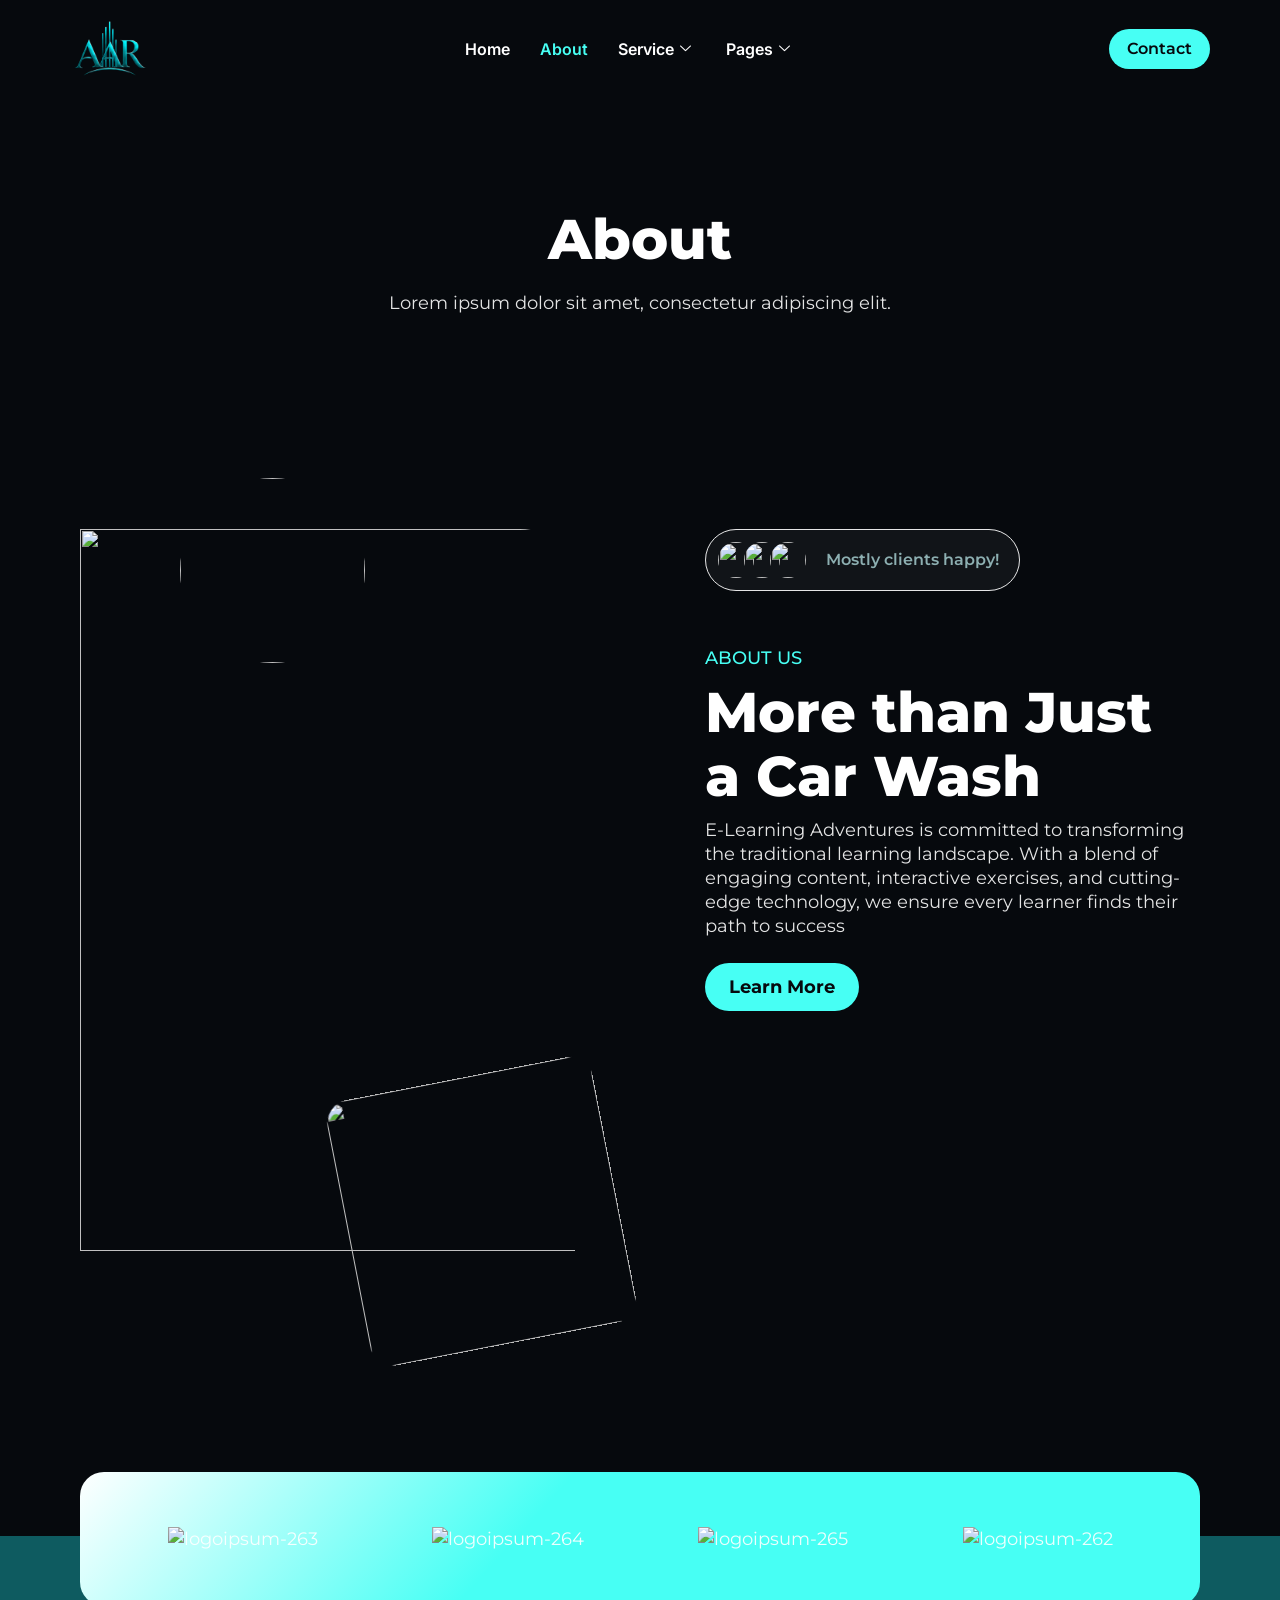
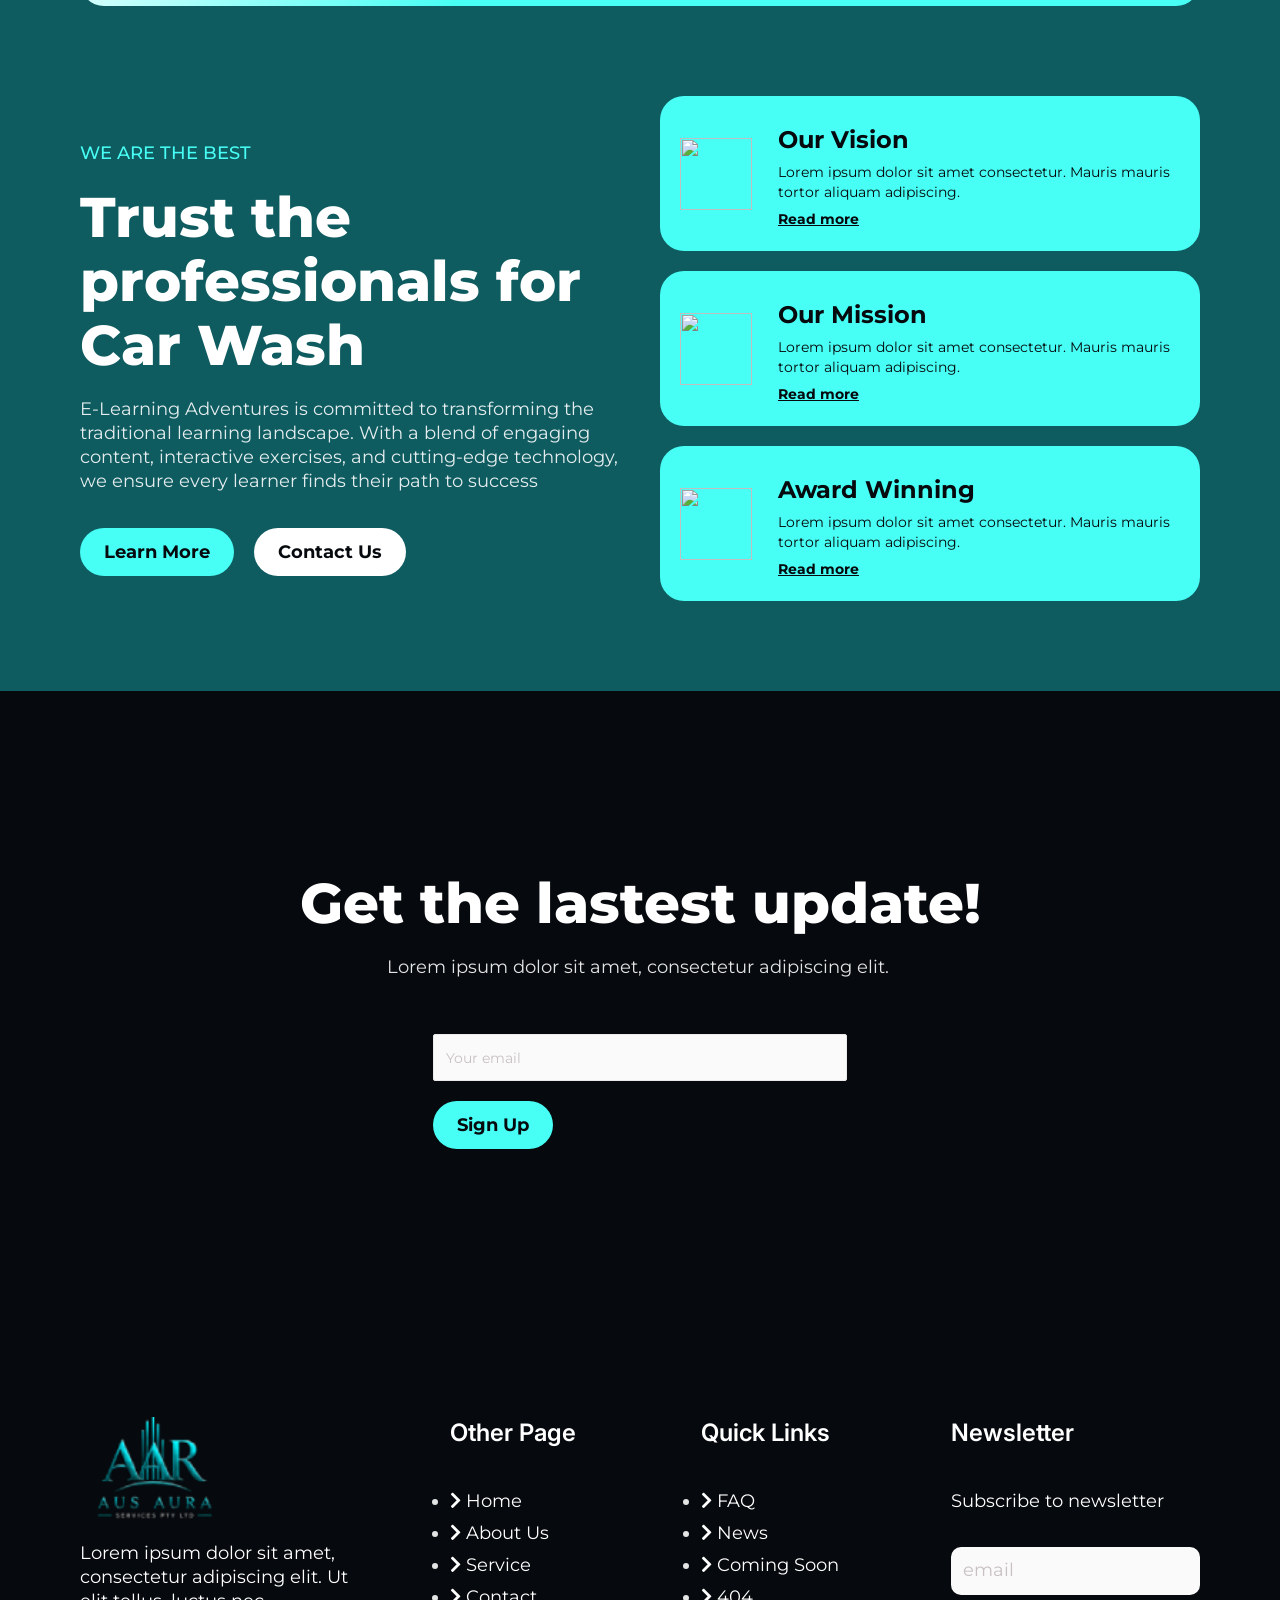
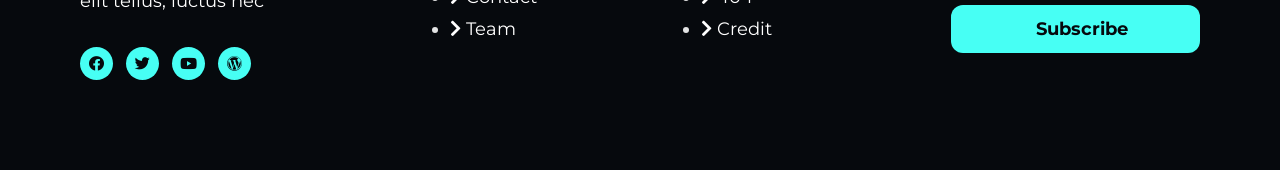
==== pages/about.html @ 7280f5fd "fhome page" ====
<html lang="en-US">
  <head>
    <meta charset="UTF-8" />
    <meta name="viewport" content="width=device-width, initial-scale=1.0" />
    <title>About – kedas</title>
    <meta name="robots" content="max-image-preview:large" />
    <style>
      img:is([sizes="auto" i], [sizes^="auto," i]) {
        contain-intrinsic-size: 3000px 1500px;
      }
    </style>
    <link
      rel="alternate"
      type="application/rss+xml"
      title="kedas » Feed"
      href="https://kit.nirmanavisual.com/kedas/feed/"
    />
    <link
      rel="alternate"
      type="application/rss+xml"
      title="kedas » Comments Feed"
      href="https://kit.nirmanavisual.com/kedas/comments/feed/"
    />
    <script>
      window._wpemojiSettings = {
        baseUrl: "https:\/\/s.w.org\/images\/core\/emoji\/15.0.3\/72x72\/",
        ext: ".png",
        svgUrl: "https:\/\/s.w.org\/images\/core\/emoji\/15.0.3\/svg\/",
        svgExt: ".svg",
        source: {
          concatemoji:
            "https:\/\/kit.nirmanavisual.com\/kedas\/wp-includes\/js\/wp-emoji-release.min.js?ver=6.7.5",
        },
      };
      /*! This file is auto-generated */
      !(function (i, n) {
        var o, s, e;
        function c(e) {
          try {
            var t = { supportTests: e, timestamp: new Date().valueOf() };
            sessionStorage.setItem(o, JSON.stringify(t));
          } catch (e) {}
        }
        function p(e, t, n) {
          (e.clearRect(0, 0, e.canvas.width, e.canvas.height),
            e.fillText(t, 0, 0));
          var t = new Uint32Array(
              e.getImageData(0, 0, e.canvas.width, e.canvas.height).data,
            ),
            r =
              (e.clearRect(0, 0, e.canvas.width, e.canvas.height),
              e.fillText(n, 0, 0),
              new Uint32Array(
                e.getImageData(0, 0, e.canvas.width, e.canvas.height).data,
              ));
          return t.every(function (e, t) {
            return e === r[t];
          });
        }
        function u(e, t, n) {
          switch (t) {
            case "flag":
              return n(
                e,
                "\ud83c\udff3\ufe0f\u200d\u26a7\ufe0f",
                "\ud83c\udff3\ufe0f\u200b\u26a7\ufe0f",
              )
                ? !1
                : !n(
                    e,
                    "\ud83c\uddfa\ud83c\uddf3",
                    "\ud83c\uddfa\u200b\ud83c\uddf3",
                  ) &&
                    !n(
                      e,
                      "\ud83c\udff4\udb40\udc67\udb40\udc62\udb40\udc65\udb40\udc6e\udb40\udc67\udb40\udc7f",
                      "\ud83c\udff4\u200b\udb40\udc67\u200b\udb40\udc62\u200b\udb40\udc65\u200b\udb40\udc6e\u200b\udb40\udc67\u200b\udb40\udc7f",
                    );
            case "emoji":
              return !n(
                e,
                "\ud83d\udc26\u200d\u2b1b",
                "\ud83d\udc26\u200b\u2b1b",
              );
          }
          return !1;
        }
        function f(e, t, n) {
          var r =
              "undefined" != typeof WorkerGlobalScope &&
              self instanceof WorkerGlobalScope
                ? new OffscreenCanvas(300, 150)
                : i.createElement("canvas"),
            a = r.getContext("2d", { willReadFrequently: !0 }),
            o = ((a.textBaseline = "top"), (a.font = "600 32px Arial"), {});
          return (
            e.forEach(function (e) {
              o[e] = t(a, e, n);
            }),
            o
          );
        }
        function t(e) {
          var t = i.createElement("script");
          ((t.src = e), (t.defer = !0), i.head.appendChild(t));
        }
        "undefined" != typeof Promise &&
          ((o = "wpEmojiSettingsSupports"),
          (s = ["flag", "emoji"]),
          (n.supports = { everything: !0, everythingExceptFlag: !0 }),
          (e = new Promise(function (e) {
            i.addEventListener("DOMContentLoaded", e, { once: !0 });
          })),
          new Promise(function (t) {
            var n = (function () {
              try {
                var e = JSON.parse(sessionStorage.getItem(o));
                if (
                  "object" == typeof e &&
                  "number" == typeof e.timestamp &&
                  new Date().valueOf() < e.timestamp + 604800 &&
                  "object" == typeof e.supportTests
                )
                  return e.supportTests;
              } catch (e) {}
              return null;
            })();
            if (!n) {
              if (
                "undefined" != typeof Worker &&
                "undefined" != typeof OffscreenCanvas &&
                "undefined" != typeof URL &&
                URL.createObjectURL &&
                "undefined" != typeof Blob
              )
                try {
                  var e =
                      "postMessage(" +
                      f.toString() +
                      "(" +
                      [JSON.stringify(s), u.toString(), p.toString()].join(
                        ",",
                      ) +
                      "));",
                    r = new Blob([e], { type: "text/javascript" }),
                    a = new Worker(URL.createObjectURL(r), {
                      name: "wpTestEmojiSupports",
                    });
                  return void (a.onmessage = function (e) {
                    (c((n = e.data)), a.terminate(), t(n));
                  });
                } catch (e) {}
              c((n = f(s, u, p)));
            }
            t(n);
          })
            .then(function (e) {
              for (var t in e)
                ((n.supports[t] = e[t]),
                  (n.supports.everything =
                    n.supports.everything && n.supports[t]),
                  "flag" !== t &&
                    (n.supports.everythingExceptFlag =
                      n.supports.everythingExceptFlag && n.supports[t]));
              ((n.supports.everythingExceptFlag =
                n.supports.everythingExceptFlag && !n.supports.flag),
                (n.DOMReady = !1),
                (n.readyCallback = function () {
                  n.DOMReady = !0;
                }));
            })
            .then(function () {
              return e;
            })
            .then(function () {
              var e;
              n.supports.everything ||
                (n.readyCallback(),
                (e = n.source || {}).concatemoji
                  ? t(e.concatemoji)
                  : e.wpemoji && e.twemoji && (t(e.twemoji), t(e.wpemoji)));
            }));
      })((window, document), window._wpemojiSettings);
    </script>

    <link
      rel="stylesheet"
      href="../assets/css/frontend-lite.min.css"
      media="all"
    />
    <link
      rel="stylesheet"
      href="../assets/css/post-245.css"
      media="all"
    />
    <link
      rel="stylesheet"
      href="../assets/css/frontend.css"
      media="all"
    />
    <link
      rel="stylesheet"
      id="font-awesome-5-all-css"
      href="../assets/css/fontawesome/all.min.css"
      media="all"
    />
    <link
      rel="stylesheet"
      id="font-awesome-4-shim-css"
      href="../assets/css/fontawesome/v4-shims.min.css"
      media="all"
    />
    <link
      rel="stylesheet"
      href="../assets/css/post-263.css"
      media="all"
    />
    <link
      rel="stylesheet"
      id="iziModal-css"
      href="../assets/css/iziModal.css"
      media="all"
    />
    <link
      rel="stylesheet"
      id="premium-addons-css"
      href="../assets/css/premium-addons.min.css"
      media="all"
    />
    <link
      rel="stylesheet"
      id="tf-font-awesome-css"
      href="../assets/css/fontawesome/all.min.css"
      media="all"
    />
    <link
      rel="stylesheet"
      id="tf-regular-css"
      href="../assets/css/fontawesome/regular.min.css"
      media="all"
    />
    <link
      rel="stylesheet"
      id="tf-style-css"
      href="../assets/css/tf-style.css"
      media="all"
    />
    <link rel="stylesheet" href="../assets/css/global-styles-inline-css.css">
   <link
      rel="stylesheet"
      id="niche-frame-css"
      href="../assets/css/niche-frame.css"
      media="all"
    />
    <link
      rel="stylesheet"
      id="font-awesome-css"
      href="../assets/css/fontawesome/font-awesome.min.css"
      media="all"
    />
    <link
      rel="stylesheet"
      id="animate-css"
      href="../assets/css/animate.min.css"
      media="all"
    />
    <link
      rel="stylesheet"
      id="themify-icons-css"
      href="../assets/css/themify-icons.min.css"
      media="all"
    />
    <link
      rel="stylesheet"
      id="linea-css"
      href="../assets/css/linea.min.css"
      media="all"
    />
    <link
      rel="stylesheet"
      id="magnific-popup-css"
      href="../assets/css/magnific-popup.min.css"
      media="all"
    />
    <link
      rel="stylesheet"
      id="owl-carousel-css"
      href="../assets/carousal/owl.carousel.css"
      media="all"
    />
    <link
      rel="stylesheet"
      id="juxtapose-css"
      href="../assets/css/juxtapose.css"
      media="all"
    />
    <link
      rel="stylesheet"
      id="naevents-styles-css"
      href="../assets/css/styles.css"
      media="all"
    />




    <link
      rel="stylesheet"
      id="naevents-responsive-css"
      href="../assets/css/responsive1.css"
      media="all"
    />
    <link
      rel="stylesheet"
      id="template-kit-export-css"
      href="../assets/css/template-kit-export-public.min.css"
      media="all"
    />
    <link
      rel="stylesheet"
      id="hfe-style-css"
      href="../assets/css/header-footer-elementor.css"
      media="all"
    />
    <link
      rel="stylesheet"
      id="elementor-icons-css"
      href="../assets/css/icons/elementor-icons.min.css"
      media="all"
    />
    <link
      rel="stylesheet"
      id="swiper-css"
      href="../assets/carousal/swiper.min.css"
      media="all"
    />
    <link
      rel="stylesheet"
      id="elementor-post-3-css"
      href="../assets/css/post-3.css"
      media="all"
    />
    <link
      rel="stylesheet"
      id="elementor-pro-css"
      href="../assets/css/frontend-lite2.css"
      media="all"
    />
    <link
      rel="stylesheet"
      href="../assets/css/jet-sticky-frontend.css"
      media="all"
    />
    <link
      rel="stylesheet"
      href="../assets/css/post-270.css"
      media="all"
    />
    <link
      rel="stylesheet"
      id="text-editor-style-css"
      href="../assets/css/text-editor.css"
      media="all"
    />
    <link
      rel="stylesheet"
      id="hello-elementor-css"
      href="../assets/css/style.min.css"
      media="all"
    />
    <link
      rel="stylesheet"
      id="hello-elementor-theme-style-css"
      href="../assets/css/theme.min.css"
      media="all"
    />
    <link
      rel="stylesheet"
      id="hello-elementor-header-footer-css"
      href="../assets/css/header-footer.min.css"
      media="all"
    />
    <link
      rel="stylesheet"
      id="elementor-icons-ekiticons-css"
      href="../assets/css/icons/ekiticons.css"
      media="all"
    />
    <link
      rel="stylesheet"
      id="ekit-widget-styles-css"
      href="../assets/css/widget-styles.css"
      media="all"
    />
    <link
      rel="stylesheet"
      id="ekit-responsive-css"
      href="../assets/css/responsive.css"
      media="all"
    />
    <link
      rel="stylesheet"
      id="google-fonts-1-css"
      href="https://fonts.googleapis.com/css?family=Montserrat%3A100%2C100italic%2C200%2C200italic%2C300%2C300italic%2C400%2C400italic%2C500%2C500italic%2C600%2C600italic%2C700%2C700italic%2C800%2C800italic%2C900%2C900italic%7CInter%3A100%2C100italic%2C200%2C200italic%2C300%2C300italic%2C400%2C400italic%2C500%2C500italic%2C600%2C600italic%2C700%2C700italic%2C800%2C800italic%2C900%2C900italic&amp;display=auto&amp;ver=6.7.5"
      media="all"
    />
      <link
      rel="stylesheet"
      id="elementor-icons-shared-0-css"
      href="../assets/css/fontawesome/font-awesome.min.css"
      media="all"
    />
    <link
      rel="stylesheet"
      id="elementor-icons-fa-brands-css"
      href="../assets/css/fontawesome/brands.min.css"
      media="all"
    />
    <link
      rel="stylesheet"
      id="elementor-icons-fa-solid-css"
      href="../assets/css/fontawesome/solid.min.css"
      media="all"
    />
    <link rel="preconnect" href="https://fonts.gstatic.com/" crossorigin="" />
     <script
      src="../assets/css/fontawesome/v4-shims.min.css"
      id="font-awesome-4-shim-js"
    ></script>
    <script
      src="../assets/js/jquery.min.js"
      id="jquery-core-js"
    ></script>
    <script
      src="../assets/js/jquery-migrate.min.js"
      id="jquery-migrate-js"
    ></script>
    <script
      src="../assets/carousal/swiper.min.js"
      id="tf-swiper-js"
    ></script>
    <script
      src="../assets/js/template-kit-export-public.min.js"
      id="template-kit-export-js"></script>
    
     <script
      src="../assets/js/wp-emoji-release.min.js"
      defer=""
    ></script>
    <style id="theia-sticky-sidebar-stylesheet-TSS">
      .theiaStickySidebar:after {
        content: "";
        display: table;
        clear: both;
      }
    </style>
  </head>
  <body
    class="envato_tk_templates-template envato_tk_templates-template-elementor_header_footer single single-envato_tk_templates postid-270 ehf-template-hello-elementor ehf-stylesheet-hello-elementor elementor-default elementor-template-full-width elementor-kit-3 elementor-page elementor-page-270 e--ua-blink e--ua-chrome e--ua-webkit"
    data-elementor-device-mode="desktop"
  >
    <div
      class="ekit-template-content-markup ekit-template-content-header ekit-template-content-theme-support"
    >
      <div
        data-elementor-type="wp-post"
        data-elementor-id="245"
        class="elementor elementor-245"
        data-elementor-post-type="elementskit_template"
      >
        <div
          class="elementor-element elementor-element-3a4dbba e-flex e-con-boxed e-con e-parent"
          data-id="3a4dbba"
          data-element_type="container"
          data-settings='{"content_width":"boxed"}'
          data-core-v316-plus="true"
        >
          <div class="e-con-inner">
            <div
              class="elementor-element elementor-element-2f1b044 elementor-widget elementor-widget-image"
              data-id="2f1b044"
              data-element_type="widget"
              data-widget_type="image.default"
            >
              <div class="elementor-widget-container">
                <style>
                  /*! elementor - v3.18.0 - 20-12-2023 */
                  .elementor-widget-image {
                    text-align: center;
                  }
                  .elementor-widget-image a {
                    display: inline-block;
                  }
                  .elementor-widget-image a img[src$=".svg"] {
                    width: 48px;
                  }
                  .elementor-widget-image img {
                    vertical-align: middle;
                    display: inline-block;
                  }
                </style>
                <a
                  href="../index.html"
                >
                  <img
                    width="407"
                    height="61"
                    src="../assets/img/Car-Shop-Logo-1-1.png"
                    class="attachment-large size-large wp-image-721"
                    alt=""
                    
                    sizes="(max-width: 407px) 100vw, 407px"
                  />
                </a>
              </div>
            </div>
            <div
              class="elementor-element elementor-element-634c798 elementor-widget elementor-widget-ekit-nav-menu"
              data-id="634c798"
              data-element_type="widget"
              data-widget_type="ekit-nav-menu.default"
            >
              <div class="elementor-widget-container">
                <div
                  class="ekit-wid-con ekit_menu_responsive_tablet"
                  data-hamburger-icon=""
                  data-hamburger-icon-type="icon"
                  data-responsive-breakpoint="1024"
                >
                  <button
                    class="elementskit-menu-hamburger elementskit-menu-toggler"
                    type="button"
                    aria-label="hamburger-icon"
                  >
                    <span class="elementskit-menu-hamburger-icon"></span
                    ><span class="elementskit-menu-hamburger-icon"></span
                    ><span class="elementskit-menu-hamburger-icon"></span>
                  </button>
                  <div
                    id="ekit-megamenu-header"
                    class="elementskit-menu-container elementskit-menu-offcanvas-elements elementskit-navbar-nav-default ekit-nav-menu-one-page-no ekit-nav-dropdown-hover"
                    ekit-dom-added="yes"
                  >
                    <ul
                      id="menu-header"
                      class="elementskit-navbar-nav elementskit-menu-po-center submenu-click-on-icon"
                    >
                      <li
                        id="menu-item-254"
                        class="menu-item menu-item-type-custom menu-item-object-custom menu-item-254 nav-item elementskit-mobile-builder-content"
                        data-vertical-menu="750px"
                      >
                        <a
                          href="https://kit.nirmanavisual.com/kedas/template-kit/home/"
                          class="ekit-menu-nav-link"
                          >Home</a
                        >
                      </li>
                      <li
                        id="menu-item-255"
                        class="menu-item menu-item-type-custom menu-item-object-custom current-menu-item menu-item-255 nav-item elementskit-mobile-builder-content active"
                        data-vertical-menu="750px"
                      >
                        <a
                          href="https://kit.nirmanavisual.com/kedas/template-kit/about/"
                          class="ekit-menu-nav-link active"
                          >About</a
                        >
                      </li>
                      <li
                        id="menu-item-596"
                        class="menu-item menu-item-type-custom menu-item-object-custom menu-item-has-children menu-item-596 nav-item elementskit-dropdown-has relative_position elementskit-dropdown-menu-default_width elementskit-mobile-builder-content"
                        data-vertical-menu="750px"
                      >
                        <a
                          href="#"
                          class="ekit-menu-nav-link ekit-menu-dropdown-toggle"
                          >Service<i
                            aria-hidden="true"
                            class="icon icon-down-arrow1 elementskit-submenu-indicator"
                          ></i
                        ></a>
                        <ul
                          class="elementskit-dropdown elementskit-submenu-panel"
                        >
                          <li
                            id="menu-item-262"
                            class="menu-item menu-item-type-custom menu-item-object-custom menu-item-262 nav-item elementskit-mobile-builder-content"
                            data-vertical-menu="750px"
                          >
                            <a
                              href="https://kit.nirmanavisual.com/kedas/template-kit/service/"
                              class="dropdown-item"
                              >Service</a
                            >
                          </li>
                          <li
                            id="menu-item-595"
                            class="menu-item menu-item-type-custom menu-item-object-custom menu-item-595 nav-item elementskit-mobile-builder-content"
                            data-vertical-menu="750px"
                          >
                            <a
                              href="https://kit.nirmanavisual.com/kedas/template-kit/service-detail/"
                              class="dropdown-item"
                              >Service Details</a
                            >
                          </li>
                        </ul>
                      </li>
                      <li
                        id="menu-item-257"
                        class="menu-item menu-item-type-custom menu-item-object-custom menu-item-has-children menu-item-257 nav-item elementskit-dropdown-has relative_position elementskit-dropdown-menu-default_width elementskit-mobile-builder-content"
                        data-vertical-menu="750px"
                      >
                        <a
                          href="#"
                          class="ekit-menu-nav-link ekit-menu-dropdown-toggle"
                          >Pages<i
                            aria-hidden="true"
                            class="icon icon-down-arrow1 elementskit-submenu-indicator"
                          ></i
                        ></a>
                        <ul
                          class="elementskit-dropdown elementskit-submenu-panel"
                        >
                          <li
                            id="menu-item-256"
                            class="menu-item menu-item-type-custom menu-item-object-custom menu-item-256 nav-item elementskit-mobile-builder-content"
                            data-vertical-menu="750px"
                          >
                            <a
                              href="https://kit.nirmanavisual.com/kedas/template-kit/new/"
                              class="dropdown-item"
                              >News</a
                            >
                          </li>
                          <li
                            id="menu-item-636"
                            class="menu-item menu-item-type-custom menu-item-object-custom menu-item-636 nav-item elementskit-mobile-builder-content"
                            data-vertical-menu="750px"
                          >
                            <a
                              href="https://kit.nirmanavisual.com/kedas/template-kit/team/"
                              class="dropdown-item"
                              >Team</a
                            >
                          </li>
                          <li
                            id="menu-item-258"
                            class="menu-item menu-item-type-custom menu-item-object-custom menu-item-258 nav-item elementskit-mobile-builder-content"
                            data-vertical-menu="750px"
                          >
                            <a
                              href="https://kit.nirmanavisual.com/kedas/template-kit/faq/"
                              class="dropdown-item"
                              >FAQ</a
                            >
                          </li>
                          <li
                            id="menu-item-259"
                            class="menu-item menu-item-type-custom menu-item-object-custom menu-item-259 nav-item elementskit-mobile-builder-content"
                            data-vertical-menu="750px"
                          >
                            <a
                              href="https://kit.nirmanavisual.com/kedas/template-kit/404/"
                              class="dropdown-item"
                              >404</a
                            >
                          </li>
                          <li
                            id="menu-item-260"
                            class="menu-item menu-item-type-custom menu-item-object-custom menu-item-260 nav-item elementskit-mobile-builder-content"
                            data-vertical-menu="750px"
                          >
                            <a
                              href="https://kit.nirmanavisual.com/kedas/template-kit/contact/"
                              class="dropdown-item"
                              >Contact</a
                            >
                          </li>
                        </ul>
                      </li>
                    </ul>
                    <div class="elementskit-nav-identity-panel">
                      <div class="elementskit-site-title">
                        <a
                          class="elementskit-nav-logo"
                          href="https://kit.nirmanavisual.com/kedas"
                          target="_self"
                          rel=""
                        >
                          <img src="" title="" alt="" />
                        </a>
                      </div>
                      <button
                        class="elementskit-menu-close elementskit-menu-toggler"
                        type="button"
                      >
                        X
                      </button>
                    </div>
                  </div>
                  <div
                    class="elementskit-menu-overlay elementskit-menu-offcanvas-elements elementskit-menu-toggler ekit-nav-menu--overlay"
                  ></div>
                </div>
              </div>
            </div>
            <div
              class="elementor-element elementor-element-b8241de elementor-align-right elementor-mobile-align-center elementor-widget elementor-widget-button"
              data-id="b8241de"
              data-element_type="widget"
              data-widget_type="button.default"
            >
              <div class="elementor-widget-container">
                <div class="elementor-button-wrapper">
                  <a
                    class="elementor-button elementor-button-link elementor-size-sm"
                    href="https://kit.nirmanavisual.com/kedas/template-kit/contact/"
                  >
                    <span class="elementor-button-content-wrapper">
                      <span class="elementor-button-text">Contact</span>
                    </span>
                  </a>
                </div>
              </div>
            </div>
          </div>
        </div>
      </div>
    </div>
    <div
      data-elementor-type="wp-post"
      data-elementor-id="270"
      class="elementor elementor-270"
      data-elementor-post-type="envato_tk_templates"
    >
      <div
        class="elementor-element elementor-element-100ec6b e-flex e-con-boxed e-con e-parent"
        data-id="100ec6b"
        data-element_type="container"
        data-settings='{"background_background":"classic","content_width":"boxed"}'
        data-core-v316-plus="true"
      >
        <div class="e-con-inner">
          <div
            class="elementor-element elementor-element-5c77ce3 e-flex e-con-boxed e-con e-child"
            data-id="5c77ce3"
            data-element_type="container"
            data-settings='{"content_width":"boxed"}'
          >
            <div class="e-con-inner">
              <div
                class="elementor-element elementor-element-3a69424 elementor-widget elementor-widget-heading animated fadeInDown"
                data-id="3a69424"
                data-element_type="widget"
                data-settings='{"_animation":"fadeInDown"}'
                data-widget_type="heading.default"
              >
                <div class="elementor-widget-container">
                  <style>
                    /*! elementor - v3.18.0 - 20-12-2023 */
                    .elementor-heading-title {
                      padding: 0;
                      margin: 0;
                      line-height: 1;
                    }
                    .elementor-widget-heading
                      .elementor-heading-title[class*="elementor-size-"]
                      > a {
                      color: inherit;
                      font-size: inherit;
                      line-height: inherit;
                    }
                    .elementor-widget-heading
                      .elementor-heading-title.elementor-size-small {
                      font-size: 15px;
                    }
                    .elementor-widget-heading
                      .elementor-heading-title.elementor-size-medium {
                      font-size: 19px;
                    }
                    .elementor-widget-heading
                      .elementor-heading-title.elementor-size-large {
                      font-size: 29px;
                    }
                    .elementor-widget-heading
                      .elementor-heading-title.elementor-size-xl {
                      font-size: 39px;
                    }
                    .elementor-widget-heading
                      .elementor-heading-title.elementor-size-xxl {
                      font-size: 59px;
                    }
                  </style>
                  <h2 class="elementor-heading-title elementor-size-default">
                    About
                  </h2>
                </div>
              </div>
              <div
                class="elementor-element elementor-element-da0d2d1 elementor-widget elementor-widget-text-editor animated fadeInUp"
                data-id="da0d2d1"
                data-element_type="widget"
                data-settings='{"_animation":"fadeInUp"}'
                data-widget_type="text-editor.default"
              >
                <div class="elementor-widget-container">
                  <style>
                    /*! elementor - v3.18.0 - 20-12-2023 */
                    .elementor-widget-text-editor.elementor-drop-cap-view-stacked
                      .elementor-drop-cap {
                      background-color: #69727d;
                      color: #fff;
                    }
                    .elementor-widget-text-editor.elementor-drop-cap-view-framed
                      .elementor-drop-cap {
                      color: #69727d;
                      border: 3px solid;
                      background-color: transparent;
                    }
                    .elementor-widget-text-editor:not(
                        .elementor-drop-cap-view-default
                      )
                      .elementor-drop-cap {
                      margin-top: 8px;
                    }
                    .elementor-widget-text-editor:not(
                        .elementor-drop-cap-view-default
                      )
                      .elementor-drop-cap-letter {
                      width: 1em;
                      height: 1em;
                    }
                    .elementor-widget-text-editor .elementor-drop-cap {
                      float: left;
                      text-align: center;
                      line-height: 1;
                      font-size: 50px;
                    }
                    .elementor-widget-text-editor .elementor-drop-cap-letter {
                      display: inline-block;
                    }
                  </style>
                  <p>
                    Lorem ipsum dolor sit amet, consectetur adipiscing elit.
                  </p>
                </div>
              </div>
            </div>
          </div>
        </div>
      </div>
      <div
        class="elementor-element elementor-element-a95b1b5 e-flex e-con-boxed e-con e-parent"
        data-id="a95b1b5"
        data-element_type="container"
        data-settings='{"background_background":"classic","content_width":"boxed"}'
        data-core-v316-plus="true"
      >
        <div class="e-con-inner">
          <div
            class="elementor-element elementor-element-153b401 e-flex e-con-boxed e-con e-child"
            data-id="153b401"
            data-element_type="container"
            data-settings='{"content_width":"boxed"}'
          >
            <div class="e-con-inner">
              <div
                class="elementor-element elementor-element-0275ed7 elementor-absolute elementor-hidden-mobile elementor-widget elementor-widget-image animated fadeInDown"
                data-id="0275ed7"
                data-element_type="widget"
                data-settings='{"_position":"absolute","_animation":"fadeInDown"}'
                data-widget_type="image.default"
              >
                <div class="elementor-widget-container">
                  <img
                    decoding="async"
                    width="185"
                    height="185"
                    src="https://kit.nirmanavisual.com/kedas/wp-content/uploads/sites/49/2023/10/about-us-Foto-2.png"
                    class="attachment-large size-large wp-image-238"
                    alt=""
                    srcset="
                      https://kit.nirmanavisual.com/kedas/wp-content/uploads/sites/49/2023/10/about-us-Foto-2.png         185w,
                      https://kit.nirmanavisual.com/kedas/wp-content/uploads/sites/49/2023/10/about-us-Foto-2-150x150.png 150w
                    "
                    sizes="(max-width: 185px) 100vw, 185px"
                  />
                </div>
              </div>
              <div
                class="elementor-element elementor-element-fa8511d elementor-widget elementor-widget-image animated fadeInLeft"
                data-id="fa8511d"
                data-element_type="widget"
                data-settings='{"_animation":"fadeInLeft"}'
                data-widget_type="image.default"
              >
                <div class="elementor-widget-container">
                  <img
                    fetchpriority="high"
                    decoding="async"
                    width="722"
                    height="688"
                    src="https://kit.nirmanavisual.com/kedas/wp-content/uploads/sites/49/2023/10/About-Us-foto-.png"
                    class="attachment-large size-large wp-image-237"
                    alt=""
                    srcset="
                      https://kit.nirmanavisual.com/kedas/wp-content/uploads/sites/49/2023/10/About-Us-foto-.png         722w,
                      https://kit.nirmanavisual.com/kedas/wp-content/uploads/sites/49/2023/10/About-Us-foto--300x286.png 300w
                    "
                    sizes="(max-width: 722px) 100vw, 722px"
                  />
                </div>
              </div>
              <div
                class="elementor-element elementor-element-34fb859 e-transform elementor-widget elementor-widget-image animated fadeInUp"
                data-id="34fb859"
                data-element_type="widget"
                data-settings='{"_transform_rotateZ_effect":{"unit":"px","size":-11,"sizes":[]},"_animation":"fadeInUp","_transform_rotateZ_effect_tablet":{"unit":"deg","size":"","sizes":[]},"_transform_rotateZ_effect_mobile":{"unit":"deg","size":"","sizes":[]}}'
                data-widget_type="image.default"
              >
                <div class="elementor-widget-container">
                  <img
                    loading="lazy"
                    decoding="async"
                    width="270"
                    height="180"
                    src="https://kit.nirmanavisual.com/kedas/wp-content/uploads/sites/49/2023/10/about-us-Foto-3.png.png"
                    class="attachment-large size-large wp-image-239"
                    alt=""
                  />
                </div>
              </div>
            </div>
          </div>
          <div
            class="elementor-element elementor-element-2396edd e-flex e-con-boxed e-con e-child"
            data-id="2396edd"
            data-element_type="container"
            data-settings='{"content_width":"boxed"}'
          >
            <div class="e-con-inner">
              <div
                class="elementor-element elementor-element-6ff9daf e-con-full e-flex e-con e-child animated fadeInDown"
                data-id="6ff9daf"
                data-element_type="container"
                data-settings='{"content_width":"full","background_background":"classic","animation":"fadeInDown"}'
              >
                <div
                  class="elementor-element elementor-element-629b8c5 elementor-widget elementor-widget-image"
                  data-id="629b8c5"
                  data-element_type="widget"
                  data-widget_type="image.default"
                >
                  <div class="elementor-widget-container">
                    <img
                      loading="lazy"
                      decoding="async"
                      width="36"
                      height="36"
                      src="https://kit.nirmanavisual.com/kedas/wp-content/uploads/sites/49/2023/10/About-us-image2.png"
                      class="attachment-large size-large wp-image-222"
                      alt=""
                    />
                  </div>
                </div>
                <div
                  class="elementor-element elementor-element-4820448 elementor-widget elementor-widget-image"
                  data-id="4820448"
                  data-element_type="widget"
                  data-widget_type="image.default"
                >
                  <div class="elementor-widget-container">
                    <img
                      loading="lazy"
                      decoding="async"
                      width="36"
                      height="36"
                      src="https://kit.nirmanavisual.com/kedas/wp-content/uploads/sites/49/2023/10/About-us-image3.png"
                      class="attachment-large size-large wp-image-223"
                      alt=""
                    />
                  </div>
                </div>
                <div
                  class="elementor-element elementor-element-5579baf elementor-widget elementor-widget-image"
                  data-id="5579baf"
                  data-element_type="widget"
                  data-widget_type="image.default"
                >
                  <div class="elementor-widget-container">
                    <img
                      loading="lazy"
                      decoding="async"
                      width="36"
                      height="36"
                      src="https://kit.nirmanavisual.com/kedas/wp-content/uploads/sites/49/2023/10/About-us-image.png"
                      class="attachment-large size-large wp-image-221"
                      alt=""
                    />
                  </div>
                </div>
                <div
                  class="elementor-element elementor-element-b44dc75 elementor-widget elementor-widget-heading"
                  data-id="b44dc75"
                  data-element_type="widget"
                  data-widget_type="heading.default"
                >
                  <div class="elementor-widget-container">
                    <h2 class="elementor-heading-title elementor-size-default">
                      Mostly clients happy!
                    </h2>
                  </div>
                </div>
              </div>
              <div
                class="elementor-element elementor-element-32a163a elementor-widget elementor-widget-heading animated fadeInRight"
                data-id="32a163a"
                data-element_type="widget"
                data-settings='{"_animation":"fadeInRight"}'
                data-widget_type="heading.default"
              >
                <div class="elementor-widget-container">
                  <h2 class="elementor-heading-title elementor-size-default">
                    About us
                  </h2>
                </div>
              </div>
              <div
                class="elementor-element elementor-element-11d9f12 elementor-widget__width-inherit elementor-widget elementor-widget-heading animated fadeInRight"
                data-id="11d9f12"
                data-element_type="widget"
                data-settings='{"_animation":"fadeInRight"}'
                data-widget_type="heading.default"
              >
                <div class="elementor-widget-container">
                  <h2 class="elementor-heading-title elementor-size-default">
                    More than Just a Car Wash
                  </h2>
                </div>
              </div>
              <div
                class="elementor-element elementor-element-89d7495 elementor-widget elementor-widget-text-editor animated fadeInRight"
                data-id="89d7495"
                data-element_type="widget"
                data-settings='{"_animation":"fadeInRight"}'
                data-widget_type="text-editor.default"
              >
                <div class="elementor-widget-container">
                  <p>
                    E-Learning Adventures is committed to transforming the
                    traditional learning landscape. With a blend of engaging
                    content, interactive exercises, and cutting-edge technology,
                    we ensure every learner finds their path to success
                  </p>
                </div>
              </div>
              <div
                class="elementor-element elementor-element-87c3563 elementor-mobile-align-center elementor-widget elementor-widget-button animated fadeInUp"
                data-id="87c3563"
                data-element_type="widget"
                data-settings='{"_animation":"fadeInUp"}'
                data-widget_type="button.default"
              >
                <div class="elementor-widget-container">
                  <div class="elementor-button-wrapper">
                    <a
                      class="elementor-button elementor-button-link elementor-size-sm"
                      href="#"
                    >
                      <span class="elementor-button-content-wrapper">
                        <span class="elementor-button-text">Learn more</span>
                      </span>
                    </a>
                  </div>
                </div>
              </div>
            </div>
          </div>
        </div>
      </div>
      <div
        class="elementor-element elementor-element-3194850 e-flex e-con-boxed e-con e-parent"
        data-id="3194850"
        data-element_type="container"
        data-settings='{"content_width":"boxed"}'
        data-core-v316-plus="true"
      >
        <div class="e-con-inner">
          <div
            class="elementor-element elementor-element-bcd4c63 e-flex e-con-boxed e-con e-child"
            data-id="bcd4c63"
            data-element_type="container"
            data-settings='{"background_background":"classic","content_width":"boxed"}'
          >
            <div class="e-con-inner">
              <div
                class="elementor-element elementor-element-cc67d68 elementor-widget elementor-widget-image-carousel e-widget-swiper animated fadeInUp"
                data-id="cc67d68"
                data-element_type="widget"
                data-settings='{"slides_to_show":"4","navigation":"none","_animation":"fadeInUp","autoplay":"yes","pause_on_hover":"yes","pause_on_interaction":"yes","autoplay_speed":5000,"infinite":"yes","speed":500}'
                data-widget_type="image-carousel.default"
                aria-roledescription="carousel"
                aria-label="Carousel | Horizontal scrolling: Arrow Left &amp; Right"
              >
                <div class="elementor-widget-container">
                  <style>
                    /*! elementor - v3.18.0 - 20-12-2023 */
                    .elementor-widget-image-carousel .swiper,
                    .elementor-widget-image-carousel .swiper-container {
                      position: static;
                    }
                    .elementor-widget-image-carousel
                      .swiper-container
                      .swiper-slide
                      figure,
                    .elementor-widget-image-carousel
                      .swiper
                      .swiper-slide
                      figure {
                      line-height: inherit;
                    }
                    .elementor-widget-image-carousel .swiper-slide {
                      text-align: center;
                    }
                    .elementor-image-carousel-wrapper:not(
                        .swiper-container-initialized
                      ):not(.swiper-initialized)
                      .swiper-slide {
                      max-width: calc(
                        100% / var(--e-image-carousel-slides-to-show, 3)
                      );
                    }
                  </style>
                  <div
                    class="elementor-image-carousel-wrapper swiper swiper-initialized swiper-horizontal swiper-pointer-events"
                    dir="ltr"
                  >
                    <div
                      class="elementor-image-carousel swiper-wrapper"
                      aria-live="off"
                      id="swiper-wrapper-3202d3cbd3597b5e"
                      style="
                        transform: translate3d(-1325px, 0px, 0px);
                        transition-duration: 0ms;
                      "
                    >
                      <div
                        class="swiper-slide swiper-slide-duplicate swiper-slide-duplicate-prev"
                        role="group"
                        aria-roledescription="slide"
                        aria-label="1 / 4"
                        data-swiper-slide-index="0"
                        aria-hidden="true"
                        inert=""
                        style="width: 265px"
                      >
                        <figure class="swiper-slide-inner">
                          <img
                            decoding="async"
                            class="swiper-slide-image"
                            src="https://kit.nirmanavisual.com/kedas/wp-content/uploads/sites/49/2023/11/logoipsum-262.png"
                            alt="logoipsum-262"
                          />
                        </figure>
                      </div>
                      <div
                        class="swiper-slide swiper-slide-duplicate swiper-slide-duplicate-active"
                        role="group"
                        aria-roledescription="slide"
                        aria-label="2 / 4"
                        data-swiper-slide-index="1"
                        aria-hidden="true"
                        inert=""
                        style="width: 265px"
                      >
                        <figure class="swiper-slide-inner">
                          <img
                            decoding="async"
                            class="swiper-slide-image"
                            src="https://kit.nirmanavisual.com/kedas/wp-content/uploads/sites/49/2023/11/logoipsum-263.png"
                            alt="logoipsum-263"
                          />
                        </figure>
                      </div>
                      <div
                        class="swiper-slide swiper-slide-duplicate swiper-slide-duplicate-next"
                        role="group"
                        aria-roledescription="slide"
                        aria-label="3 / 4"
                        data-swiper-slide-index="2"
                        aria-hidden="true"
                        inert=""
                        style="width: 265px"
                      >
                        <figure class="swiper-slide-inner">
                          <img
                            decoding="async"
                            class="swiper-slide-image"
                            src="https://kit.nirmanavisual.com/kedas/wp-content/uploads/sites/49/2023/11/logoipsum-264.png"
                            alt="logoipsum-264"
                          />
                        </figure>
                      </div>
                      <div
                        class="swiper-slide swiper-slide-duplicate"
                        role="group"
                        aria-roledescription="slide"
                        aria-label="4 / 4"
                        data-swiper-slide-index="3"
                        aria-hidden="true"
                        inert=""
                        style="width: 265px"
                      >
                        <figure class="swiper-slide-inner">
                          <img
                            decoding="async"
                            class="swiper-slide-image"
                            src="https://kit.nirmanavisual.com/kedas/wp-content/uploads/sites/49/2023/11/logoipsum-265.png"
                            alt="logoipsum-265"
                          />
                        </figure>
                      </div>
                      <div
                        class="swiper-slide swiper-slide-prev"
                        role="group"
                        aria-roledescription="slide"
                        aria-label="1 / 4"
                        data-swiper-slide-index="0"
                        aria-hidden="true"
                        inert=""
                        style="width: 265px"
                      >
                        <figure class="swiper-slide-inner">
                          <img
                            decoding="async"
                            class="swiper-slide-image"
                            src="https://kit.nirmanavisual.com/kedas/wp-content/uploads/sites/49/2023/11/logoipsum-262.png"
                            alt="logoipsum-262"
                          />
                        </figure>
                      </div>
                      <div
                        class="swiper-slide swiper-slide-active"
                        role="group"
                        aria-roledescription="slide"
                        aria-label="2 / 4"
                        data-swiper-slide-index="1"
                        style="width: 265px"
                      >
                        <figure class="swiper-slide-inner">
                          <img
                            decoding="async"
                            class="swiper-slide-image"
                            src="https://kit.nirmanavisual.com/kedas/wp-content/uploads/sites/49/2023/11/logoipsum-263.png"
                            alt="logoipsum-263"
                          />
                        </figure>
                      </div>
                      <div
                        class="swiper-slide swiper-slide-next"
                        role="group"
                        aria-roledescription="slide"
                        aria-label="3 / 4"
                        data-swiper-slide-index="2"
                        style="width: 265px"
                      >
                        <figure class="swiper-slide-inner">
                          <img
                            decoding="async"
                            class="swiper-slide-image"
                            src="https://kit.nirmanavisual.com/kedas/wp-content/uploads/sites/49/2023/11/logoipsum-264.png"
                            alt="logoipsum-264"
                          />
                        </figure>
                      </div>
                      <div
                        class="swiper-slide"
                        role="group"
                        aria-roledescription="slide"
                        aria-label="4 / 4"
                        data-swiper-slide-index="3"
                        style="width: 265px"
                      >
                        <figure class="swiper-slide-inner">
                          <img
                            decoding="async"
                            class="swiper-slide-image"
                            src="https://kit.nirmanavisual.com/kedas/wp-content/uploads/sites/49/2023/11/logoipsum-265.png"
                            alt="logoipsum-265"
                          />
                        </figure>
                      </div>
                      <div
                        class="swiper-slide swiper-slide-duplicate swiper-slide-duplicate-prev"
                        role="group"
                        aria-roledescription="slide"
                        aria-label="1 / 4"
                        data-swiper-slide-index="0"
                        style="width: 265px"
                      >
                        <figure class="swiper-slide-inner">
                          <img
                            decoding="async"
                            class="swiper-slide-image"
                            src="https://kit.nirmanavisual.com/kedas/wp-content/uploads/sites/49/2023/11/logoipsum-262.png"
                            alt="logoipsum-262"
                          />
                        </figure>
                      </div>
                      <div
                        class="swiper-slide swiper-slide-duplicate swiper-slide-duplicate-active"
                        role="group"
                        aria-roledescription="slide"
                        aria-label="2 / 4"
                        data-swiper-slide-index="1"
                        style="width: 265px"
                        aria-hidden="true"
                        inert=""
                      >
                        <figure class="swiper-slide-inner">
                          <img
                            decoding="async"
                            class="swiper-slide-image"
                            src="https://kit.nirmanavisual.com/kedas/wp-content/uploads/sites/49/2023/11/logoipsum-263.png"
                            alt="logoipsum-263"
                          />
                        </figure>
                      </div>
                      <div
                        class="swiper-slide swiper-slide-duplicate swiper-slide-duplicate-next"
                        role="group"
                        aria-roledescription="slide"
                        aria-label="3 / 4"
                        data-swiper-slide-index="2"
                        style="width: 265px"
                        aria-hidden="true"
                        inert=""
                      >
                        <figure class="swiper-slide-inner">
                          <img
                            decoding="async"
                            class="swiper-slide-image"
                            src="https://kit.nirmanavisual.com/kedas/wp-content/uploads/sites/49/2023/11/logoipsum-264.png"
                            alt="logoipsum-264"
                          />
                        </figure>
                      </div>
                      <div
                        class="swiper-slide swiper-slide-duplicate"
                        role="group"
                        aria-roledescription="slide"
                        aria-label="4 / 4"
                        data-swiper-slide-index="3"
                        style="width: 265px"
                        aria-hidden="true"
                        inert=""
                      >
                        <figure class="swiper-slide-inner">
                          <img
                            decoding="async"
                            class="swiper-slide-image"
                            src="https://kit.nirmanavisual.com/kedas/wp-content/uploads/sites/49/2023/11/logoipsum-265.png"
                            alt="logoipsum-265"
                          />
                        </figure>
                      </div>
                    </div>

                    <span
                      class="swiper-notification"
                      aria-live="assertive"
                      aria-atomic="true"
                    ></span>
                  </div>
                </div>
              </div>
            </div>
          </div>
        </div>
      </div>
      <div
        class="elementor-element elementor-element-68b1cac e-flex e-con-boxed e-con e-parent"
        data-id="68b1cac"
        data-element_type="container"
        data-settings='{"background_background":"classic","content_width":"boxed"}'
        data-core-v316-plus="true"
      >
        <div class="e-con-inner">
          <div
            class="elementor-element elementor-element-d88e943 e-flex e-con-boxed e-con e-child"
            data-id="d88e943"
            data-element_type="container"
            data-settings='{"content_width":"boxed"}'
          >
            <div class="e-con-inner">
              <div
                class="elementor-element elementor-element-a17f851 elementor-widget elementor-widget-heading animated fadeInLeft"
                data-id="a17f851"
                data-element_type="widget"
                data-settings='{"_animation":"fadeInLeft"}'
                data-widget_type="heading.default"
              >
                <div class="elementor-widget-container">
                  <h2 class="elementor-heading-title elementor-size-default">
                    we are the best
                  </h2>
                </div>
              </div>
              <div
                class="elementor-element elementor-element-bbd730b elementor-widget__width-inherit elementor-widget elementor-widget-heading animated fadeInLeft"
                data-id="bbd730b"
                data-element_type="widget"
                data-settings='{"_animation":"fadeInLeft"}'
                data-widget_type="heading.default"
              >
                <div class="elementor-widget-container">
                  <h2 class="elementor-heading-title elementor-size-default">
                    Trust the professionals for Car Wash
                  </h2>
                </div>
              </div>
              <div
                class="elementor-element elementor-element-09cd72a elementor-widget elementor-widget-text-editor animated fadeInLeft"
                data-id="09cd72a"
                data-element_type="widget"
                data-settings='{"_animation":"fadeInLeft"}'
                data-widget_type="text-editor.default"
              >
                <div class="elementor-widget-container">
                  <p>
                    E-Learning Adventures is committed to transforming the
                    traditional learning landscape. With a blend of engaging
                    content, interactive exercises, and cutting-edge technology,
                    we ensure every learner finds their path to success
                  </p>
                </div>
              </div>
              <div
                class="elementor-element elementor-element-db88409 e-flex e-con-boxed e-con e-child animated fadeInUp"
                data-id="db88409"
                data-element_type="container"
                data-settings='{"animation":"fadeInUp","content_width":"boxed"}'
              >
                <div class="e-con-inner">
                  <div
                    class="elementor-element elementor-element-fa38e01 elementor-mobile-align-center elementor-widget elementor-widget-button animated fadeInUp"
                    data-id="fa38e01"
                    data-element_type="widget"
                    data-settings='{"_animation":"fadeInUp"}'
                    data-widget_type="button.default"
                  >
                    <div class="elementor-widget-container">
                      <div class="elementor-button-wrapper">
                        <a
                          class="elementor-button elementor-button-link elementor-size-sm"
                          href="#"
                        >
                          <span class="elementor-button-content-wrapper">
                            <span class="elementor-button-text"
                              >Learn more</span
                            >
                          </span>
                        </a>
                      </div>
                    </div>
                  </div>
                  <div
                    class="elementor-element elementor-element-a472e0f elementor-mobile-align-center elementor-widget elementor-widget-button animated fadeInUp"
                    data-id="a472e0f"
                    data-element_type="widget"
                    data-settings='{"_animation":"fadeInUp"}'
                    data-widget_type="button.default"
                  >
                    <div class="elementor-widget-container">
                      <div class="elementor-button-wrapper">
                        <a
                          class="elementor-button elementor-button-link elementor-size-sm"
                          href="#"
                        >
                          <span class="elementor-button-content-wrapper">
                            <span class="elementor-button-text"
                              >Contact Us</span
                            >
                          </span>
                        </a>
                      </div>
                    </div>
                  </div>
                </div>
              </div>
            </div>
          </div>
          <div
            class="elementor-element elementor-element-091770b e-flex e-con-boxed e-con e-child"
            data-id="091770b"
            data-element_type="container"
            data-settings='{"content_width":"boxed"}'
          >
            <div class="e-con-inner">
              <div
                class="elementor-element elementor-element-a429400 e-flex e-con-boxed e-con e-child animated fadeInRight"
                data-id="a429400"
                data-element_type="container"
                data-settings='{"background_background":"classic","animation":"fadeInRight","content_width":"boxed"}'
              >
                <div class="e-con-inner">
                  <div
                    class="elementor-element elementor-element-286189f e-con-full e-flex e-con e-child"
                    data-id="286189f"
                    data-element_type="container"
                    data-settings='{"content_width":"full"}'
                  >
                    <div
                      class="elementor-element elementor-element-cc5f415 elementor-widget elementor-widget-image"
                      data-id="cc5f415"
                      data-element_type="widget"
                      data-widget_type="image.default"
                    >
                      <div class="elementor-widget-container">
                        <img
                          loading="lazy"
                          decoding="async"
                          width="72"
                          height="72"
                          src="https://kit.nirmanavisual.com/kedas/wp-content/uploads/sites/49/2023/10/glass-coating.png"
                          class="attachment-large size-large wp-image-133"
                          alt=""
                        />
                      </div>
                    </div>
                  </div>
                  <div
                    class="elementor-element elementor-element-fa70c73 e-flex e-con-boxed e-con e-child"
                    data-id="fa70c73"
                    data-element_type="container"
                    data-settings='{"content_width":"boxed"}'
                  >
                    <div class="e-con-inner">
                      <div
                        class="elementor-element elementor-element-9d4b6d0 elementor-vertical-align-bottom elementor-widget elementor-widget-image-box"
                        data-id="9d4b6d0"
                        data-element_type="widget"
                        data-widget_type="image-box.default"
                      >
                        <div class="elementor-widget-container">
                          <style>
                            /*! elementor - v3.18.0 - 20-12-2023 */
                            .elementor-widget-image-box
                              .elementor-image-box-content {
                              width: 100%;
                            }
                            @media (min-width: 768px) {
                              .elementor-widget-image-box.elementor-position-left
                                .elementor-image-box-wrapper,
                              .elementor-widget-image-box.elementor-position-right
                                .elementor-image-box-wrapper {
                                display: flex;
                              }
                              .elementor-widget-image-box.elementor-position-right
                                .elementor-image-box-wrapper {
                                text-align: right;
                                flex-direction: row-reverse;
                              }
                              .elementor-widget-image-box.elementor-position-left
                                .elementor-image-box-wrapper {
                                text-align: left;
                                flex-direction: row;
                              }
                              .elementor-widget-image-box.elementor-position-top
                                .elementor-image-box-img {
                                margin: auto;
                              }
                              .elementor-widget-image-box.elementor-vertical-align-top
                                .elementor-image-box-wrapper {
                                align-items: flex-start;
                              }
                              .elementor-widget-image-box.elementor-vertical-align-middle
                                .elementor-image-box-wrapper {
                                align-items: center;
                              }
                              .elementor-widget-image-box.elementor-vertical-align-bottom
                                .elementor-image-box-wrapper {
                                align-items: flex-end;
                              }
                            }
                            @media (max-width: 767px) {
                              .elementor-widget-image-box
                                .elementor-image-box-img {
                                margin-left: auto !important;
                                margin-right: auto !important;
                                margin-bottom: 15px;
                              }
                            }
                            .elementor-widget-image-box
                              .elementor-image-box-img {
                              display: inline-block;
                            }
                            .elementor-widget-image-box
                              .elementor-image-box-title
                              a {
                              color: inherit;
                            }
                            .elementor-widget-image-box
                              .elementor-image-box-wrapper {
                              text-align: center;
                            }
                            .elementor-widget-image-box
                              .elementor-image-box-description {
                              margin: 0;
                            }
                          </style>
                          <div class="elementor-image-box-wrapper">
                            <div class="elementor-image-box-content">
                              <h3 class="elementor-image-box-title">
                                Our Vision
                              </h3>
                              <p class="elementor-image-box-description">
                                Lorem ipsum dolor sit amet consectetur. Mauris
                                mauris tortor aliquam adipiscing.
                              </p>
                            </div>
                          </div>
                        </div>
                      </div>
                      <div
                        class="elementor-element elementor-element-bd28f30 elementor-widget elementor-widget-heading"
                        data-id="bd28f30"
                        data-element_type="widget"
                        data-widget_type="heading.default"
                      >
                        <div class="elementor-widget-container">
                          <h2
                            class="elementor-heading-title elementor-size-default"
                          >
                            Read more
                          </h2>
                        </div>
                      </div>
                    </div>
                  </div>
                </div>
              </div>
              <div
                class="elementor-element elementor-element-1178a2a e-flex e-con-boxed e-con e-child animated fadeInRight"
                data-id="1178a2a"
                data-element_type="container"
                data-settings='{"background_background":"classic","animation":"fadeInRight","content_width":"boxed"}'
              >
                <div class="e-con-inner">
                  <div
                    class="elementor-element elementor-element-a0780c6 e-con-full e-flex e-con e-child"
                    data-id="a0780c6"
                    data-element_type="container"
                    data-settings='{"content_width":"full"}'
                  >
                    <div
                      class="elementor-element elementor-element-b99bec1 elementor-widget elementor-widget-image"
                      data-id="b99bec1"
                      data-element_type="widget"
                      data-widget_type="image.default"
                    >
                      <div class="elementor-widget-container">
                        <img
                          loading="lazy"
                          decoding="async"
                          width="72"
                          height="72"
                          src="https://kit.nirmanavisual.com/kedas/wp-content/uploads/sites/49/2023/10/car-shampoo.png"
                          class="attachment-large size-large wp-image-132"
                          alt=""
                        />
                      </div>
                    </div>
                  </div>
                  <div
                    class="elementor-element elementor-element-e20537f e-flex e-con-boxed e-con e-child"
                    data-id="e20537f"
                    data-element_type="container"
                    data-settings='{"content_width":"boxed"}'
                  >
                    <div class="e-con-inner">
                      <div
                        class="elementor-element elementor-element-9a8a158 elementor-vertical-align-bottom elementor-widget elementor-widget-image-box"
                        data-id="9a8a158"
                        data-element_type="widget"
                        data-widget_type="image-box.default"
                      >
                        <div class="elementor-widget-container">
                          <div class="elementor-image-box-wrapper">
                            <div class="elementor-image-box-content">
                              <h3 class="elementor-image-box-title">
                                Our Mission
                              </h3>
                              <p class="elementor-image-box-description">
                                Lorem ipsum dolor sit amet consectetur. Mauris
                                mauris tortor aliquam adipiscing.
                              </p>
                            </div>
                          </div>
                        </div>
                      </div>
                      <div
                        class="elementor-element elementor-element-d07b615 elementor-widget elementor-widget-heading"
                        data-id="d07b615"
                        data-element_type="widget"
                        data-widget_type="heading.default"
                      >
                        <div class="elementor-widget-container">
                          <h2
                            class="elementor-heading-title elementor-size-default"
                          >
                            Read more
                          </h2>
                        </div>
                      </div>
                    </div>
                  </div>
                </div>
              </div>
              <div
                class="elementor-element elementor-element-bb3ccef e-flex e-con-boxed e-con e-child animated fadeInUp"
                data-id="bb3ccef"
                data-element_type="container"
                data-settings='{"background_background":"classic","animation":"fadeInUp","content_width":"boxed"}'
              >
                <div class="e-con-inner">
                  <div
                    class="elementor-element elementor-element-90d8107 e-con-full e-flex e-con e-child"
                    data-id="90d8107"
                    data-element_type="container"
                    data-settings='{"content_width":"full"}'
                  >
                    <div
                      class="elementor-element elementor-element-3792d83 elementor-widget elementor-widget-image"
                      data-id="3792d83"
                      data-element_type="widget"
                      data-widget_type="image.default"
                    >
                      <div class="elementor-widget-container">
                        <img
                          loading="lazy"
                          decoding="async"
                          width="72"
                          height="72"
                          src="https://kit.nirmanavisual.com/kedas/wp-content/uploads/sites/49/2023/10/glass-coating.png"
                          class="attachment-large size-large wp-image-133"
                          alt=""
                        />
                      </div>
                    </div>
                  </div>
                  <div
                    class="elementor-element elementor-element-5363a7e e-flex e-con-boxed e-con e-child"
                    data-id="5363a7e"
                    data-element_type="container"
                    data-settings='{"content_width":"boxed"}'
                  >
                    <div class="e-con-inner">
                      <div
                        class="elementor-element elementor-element-e9bff91 elementor-vertical-align-bottom elementor-widget elementor-widget-image-box"
                        data-id="e9bff91"
                        data-element_type="widget"
                        data-widget_type="image-box.default"
                      >
                        <div class="elementor-widget-container">
                          <div class="elementor-image-box-wrapper">
                            <div class="elementor-image-box-content">
                              <h3 class="elementor-image-box-title">
                                Award Winning
                              </h3>
                              <p class="elementor-image-box-description">
                                Lorem ipsum dolor sit amet consectetur. Mauris
                                mauris tortor aliquam adipiscing.
                              </p>
                            </div>
                          </div>
                        </div>
                      </div>
                      <div
                        class="elementor-element elementor-element-7d765d8 elementor-widget elementor-widget-heading"
                        data-id="7d765d8"
                        data-element_type="widget"
                        data-widget_type="heading.default"
                      >
                        <div class="elementor-widget-container">
                          <h2
                            class="elementor-heading-title elementor-size-default"
                          >
                            Read more
                          </h2>
                        </div>
                      </div>
                    </div>
                  </div>
                </div>
              </div>
            </div>
          </div>
        </div>
      </div>
      <div
        class="elementor-element elementor-element-e3becc7 e-flex e-con-boxed e-con e-parent"
        data-id="e3becc7"
        data-element_type="container"
        data-settings='{"background_background":"classic","content_width":"boxed"}'
        data-core-v316-plus="true"
      >
        <div class="e-con-inner">
          <div
            class="elementor-element elementor-element-bcbb27d e-flex e-con-boxed e-con e-child"
            data-id="bcbb27d"
            data-element_type="container"
            data-settings='{"background_background":"classic","content_width":"boxed"}'
          >
            <div class="e-con-inner">
              <div
                class="elementor-element elementor-element-009326e elementor-widget elementor-widget-heading"
                data-id="009326e"
                data-element_type="widget"
                data-widget_type="heading.default"
              >
                <div class="elementor-widget-container">
                  <h2 class="elementor-heading-title elementor-size-default">
                    Get the lastest update!
                  </h2>
                </div>
              </div>
              <div
                class="elementor-element elementor-element-8e3cdcb elementor-widget elementor-widget-text-editor"
                data-id="8e3cdcb"
                data-element_type="widget"
                data-widget_type="text-editor.default"
              >
                <div class="elementor-widget-container">
                  <p>
                    Lorem ipsum dolor sit amet, consectetur adipiscing
                    elit.&nbsp;
                  </p>
                </div>
              </div>
              <div
                class="elementor-element elementor-element-e3cd197 elementor-widget__width-initial elementor-widget-tablet__width-initial elementor-widget elementor-widget-metform"
                data-id="e3cd197"
                data-element_type="widget"
                data-widget_type="metform.default"
              >
                <div class="elementor-widget-container">
                  <div
                    id="mf-response-props-id-533"
                    data-previous-steps-style=""
                    data-editswitchopen=""
                    data-response_type="alert"
                    data-erroricon="fas fa-exclamation-triangle"
                    data-successicon="fas fa-check"
                    data-messageposition="top"
                    class="mf-scroll-top-no"
                  >
                    <div
                      class="formpicker_warper formpicker_warper_editable"
                      data-metform-formpicker-key="533"
                    >
                      <div class="elementor-widget-container">
                        <div
                          id="metform-wrap-e3cd197-533"
                          class="mf-form-wrapper"
                          data-form-id="533"
                          data-action="https://kit.nirmanavisual.com/kedas/wp-json/metform/v1/entries/insert/533"
                          data-wp-nonce="e082c2c0bd"
                          data-form-nonce="e5fd894984"
                          data-quiz-summery="false"
                          data-save-progress="false"
                          data-form-type="general-form"
                          data-stop-vertical-effect=""
                        >
                          <form class="metform-form-content">
                            <div
                              class="mf-main-response-wrap mf-response-msg-wrap"
                              data-show="0"
                            >
                              <div class="mf-response-msg">
                                <i class="mf-success-icon fas fa-check"></i>
                                <p></p>
                              </div>
                            </div>
                            <div class="metform-form-main-wrapper">
                              <div
                                data-elementor-type="wp-post"
                                data-elementor-id="533"
                                class="elementor elementor-533"
                                data-elementor-post-type="metform-form"
                              >
                                <div
                                  class="elementor-element elementor-element-082a6cf e-flex e-con-boxed e-con e-parent"
                                  data-id="082a6cf"
                                  data-element_type="container"
                                  data-settings='{"content_width":"boxed"}'
                                  data-core-v316-plus="true"
                                >
                                  <div class="e-con-inner">
                                    <div
                                      class="elementor-element elementor-element-19820e0 e-flex e-con-boxed e-con e-child"
                                      data-id="19820e0"
                                      data-element_type="container"
                                      data-settings='{"content_width":"boxed"}'
                                    >
                                      <div class="e-con-inner">
                                        <div
                                          class="elementor-element elementor-element-4963e5c elementor-widget__width-initial elementor-widget-mobile__width-inherit elementor-widget elementor-widget-mf-text"
                                          data-id="4963e5c"
                                          data-element_type="widget"
                                          data-settings='{"mf_input_name":"mf-email"}'
                                          data-widget_type="mf-text.default"
                                        >
                                          <div
                                            class="elementor-widget-container"
                                          >
                                            <div class="mf-input-wrapper">
                                              <input
                                                type="text"
                                                class="mf-input"
                                                id="mf-input-text-4963e5c"
                                                name="mf-email"
                                                placeholder="Your email "
                                                aria-invalid="false"
                                                fdprocessedid="5mhfoi"
                                              />
                                            </div>
                                          </div>
                                        </div>
                                        <div
                                          class="elementor-element elementor-element-fbdc7f9 elementor-widget__width-auto elementor-mobile-align-center elementor-widget-mobile__width-inherit elementor-widget elementor-widget-button"
                                          data-id="fbdc7f9"
                                          data-element_type="widget"
                                          data-widget_type="button.default"
                                        >
                                          <div
                                            class="elementor-widget-container"
                                          >
                                            <div
                                              class="elementor-button-wrapper"
                                            >
                                              <a
                                                class="elementor-button elementor-button-link elementor-size-sm"
                                                href="#"
                                                ><span
                                                  class="elementor-button-content-wrapper"
                                                  ><span
                                                    class="elementor-button-text"
                                                    >Sign Up</span
                                                  ></span
                                                ></a
                                              >
                                            </div>
                                          </div>
                                        </div>
                                      </div>
                                    </div>
                                  </div>
                                </div>
                              </div>
                            </div>
                          </form>
                        </div>

                        <!----------------------------- 
			* controls_data : find the the props passed indie of data attribute
			* props.SubmitResponseMarkup : contains the markup of error or success message
			* https://developer.mozilla.org/en-US/docs/Web/JavaScript/Reference/Template_literals
		--------------------------- -->
                      </div>
                    </div>
                  </div>
                </div>
              </div>
            </div>
          </div>
        </div>
      </div>
    </div>
    <div
      class="ekit-template-content-markup ekit-template-content-footer ekit-template-content-theme-support"
    >
      <div
        data-elementor-type="wp-post"
        data-elementor-id="263"
        class="elementor elementor-263"
        data-elementor-post-type="elementskit_template"
      >
        <div
          class="elementor-element elementor-element-46c2cf1 e-flex e-con-boxed e-con e-parent"
          data-id="46c2cf1"
          data-element_type="container"
          data-settings='{"background_background":"classic","content_width":"boxed"}'
          data-core-v316-plus="true"
        >
          <div class="e-con-inner">
            <div
              class="elementor-element elementor-element-f9d915b e-con-full e-flex e-con e-child"
              data-id="f9d915b"
              data-element_type="container"
              data-settings='{"content_width":"full"}'
            >
              <div
                class="elementor-element elementor-element-7c7a718 elementor-widget elementor-widget-image"
                data-id="7c7a718"
                data-element_type="widget"
                data-widget_type="image.default"
              >
                <div class="elementor-widget-container">
                  <img
                    width="407"
                    height="61"
                    src="../assets/img/footer-logo.png"
                    class="attachment-large size-large wp-image-721"
                    alt=""
                   
                    sizes="(max-width: 407px) 100vw, 407px"
                  />
                </div>
              </div>
              <div
                class="elementor-element elementor-element-59874fb elementor-widget elementor-widget-text-editor"
                data-id="59874fb"
                data-element_type="widget"
                data-widget_type="text-editor.default"
              >
                <div class="elementor-widget-container">
                  <p>
                    Lorem ipsum dolor sit amet, consectetur adipiscing elit. Ut
                    elit tellus, luctus nec&nbsp;
                  </p>
                </div>
              </div>
              <div
                class="elementor-element elementor-element-93c5ad6 elementor-shape-circle e-grid-align-left e-grid-align-mobile-center elementor-grid-0 elementor-widget elementor-widget-social-icons"
                data-id="93c5ad6"
                data-element_type="widget"
                data-widget_type="social-icons.default"
              >
                <div class="elementor-widget-container">
                  <style>
                    /*! elementor - v3.18.0 - 20-12-2023 */
                    .elementor-widget-social-icons.elementor-grid-0
                      .elementor-widget-container,
                    .elementor-widget-social-icons.elementor-grid-mobile-0
                      .elementor-widget-container,
                    .elementor-widget-social-icons.elementor-grid-tablet-0
                      .elementor-widget-container {
                      line-height: 1;
                      font-size: 0;
                    }
                    .elementor-widget-social-icons:not(.elementor-grid-0):not(
                        .elementor-grid-tablet-0
                      ):not(.elementor-grid-mobile-0)
                      .elementor-grid {
                      display: inline-grid;
                    }
                    .elementor-widget-social-icons .elementor-grid {
                      grid-column-gap: var(--grid-column-gap, 5px);
                      grid-row-gap: var(--grid-row-gap, 5px);
                      grid-template-columns: var(--grid-template-columns);
                      justify-content: var(--justify-content, center);
                      justify-items: var(--justify-content, center);
                    }
                    .elementor-icon.elementor-social-icon {
                      font-size: var(--icon-size, 25px);
                      line-height: var(--icon-size, 25px);
                      width: calc(
                        var(--icon-size, 25px) + 2 * var(--icon-padding, 0.5em)
                      );
                      height: calc(
                        var(--icon-size, 25px) + 2 * var(--icon-padding, 0.5em)
                      );
                    }
                    .elementor-social-icon {
                      --e-social-icon-icon-color: #fff;
                      display: inline-flex;
                      background-color: #69727d;
                      align-items: center;
                      justify-content: center;
                      text-align: center;
                      cursor: pointer;
                    }
                    .elementor-social-icon i {
                      color: var(--e-social-icon-icon-color);
                    }
                    .elementor-social-icon svg {
                      fill: var(--e-social-icon-icon-color);
                    }
                    .elementor-social-icon:last-child {
                      margin: 0;
                    }
                    .elementor-social-icon:hover {
                      opacity: 0.9;
                      color: #fff;
                    }
                    .elementor-social-icon-android {
                      background-color: #a4c639;
                    }
                    .elementor-social-icon-apple {
                      background-color: #999;
                    }
                    .elementor-social-icon-behance {
                      background-color: #1769ff;
                    }
                    .elementor-social-icon-bitbucket {
                      background-color: #205081;
                    }
                    .elementor-social-icon-codepen {
                      background-color: #000;
                    }
                    .elementor-social-icon-delicious {
                      background-color: #39f;
                    }
                    .elementor-social-icon-deviantart {
                      background-color: #05cc47;
                    }
                    .elementor-social-icon-digg {
                      background-color: #005be2;
                    }
                    .elementor-social-icon-dribbble {
                      background-color: #ea4c89;
                    }
                    .elementor-social-icon-elementor {
                      background-color: #d30c5c;
                    }
                    .elementor-social-icon-envelope {
                      background-color: #ea4335;
                    }
                    .elementor-social-icon-facebook,
                    .elementor-social-icon-facebook-f {
                      background-color: #3b5998;
                    }
                    .elementor-social-icon-flickr {
                      background-color: #0063dc;
                    }
                    .elementor-social-icon-foursquare {
                      background-color: #2d5be3;
                    }
                    .elementor-social-icon-free-code-camp,
                    .elementor-social-icon-freecodecamp {
                      background-color: #006400;
                    }
                    .elementor-social-icon-github {
                      background-color: #333;
                    }
                    .elementor-social-icon-gitlab {
                      background-color: #e24329;
                    }
                    .elementor-social-icon-globe {
                      background-color: #69727d;
                    }
                    .elementor-social-icon-google-plus,
                    .elementor-social-icon-google-plus-g {
                      background-color: #dd4b39;
                    }
                    .elementor-social-icon-houzz {
                      background-color: #7ac142;
                    }
                    .elementor-social-icon-instagram {
                      background-color: #262626;
                    }
                    .elementor-social-icon-jsfiddle {
                      background-color: #487aa2;
                    }
                    .elementor-social-icon-link {
                      background-color: #818a91;
                    }
                    .elementor-social-icon-linkedin,
                    .elementor-social-icon-linkedin-in {
                      background-color: #0077b5;
                    }
                    .elementor-social-icon-medium {
                      background-color: #00ab6b;
                    }
                    .elementor-social-icon-meetup {
                      background-color: #ec1c40;
                    }
                    .elementor-social-icon-mixcloud {
                      background-color: #273a4b;
                    }
                    .elementor-social-icon-odnoklassniki {
                      background-color: #f4731c;
                    }
                    .elementor-social-icon-pinterest {
                      background-color: #bd081c;
                    }
                    .elementor-social-icon-product-hunt {
                      background-color: #da552f;
                    }
                    .elementor-social-icon-reddit {
                      background-color: #ff4500;
                    }
                    .elementor-social-icon-rss {
                      background-color: #f26522;
                    }
                    .elementor-social-icon-shopping-cart {
                      background-color: #4caf50;
                    }
                    .elementor-social-icon-skype {
                      background-color: #00aff0;
                    }
                    .elementor-social-icon-slideshare {
                      background-color: #0077b5;
                    }
                    .elementor-social-icon-snapchat {
                      background-color: #fffc00;
                    }
                    .elementor-social-icon-soundcloud {
                      background-color: #f80;
                    }
                    .elementor-social-icon-spotify {
                      background-color: #2ebd59;
                    }
                    .elementor-social-icon-stack-overflow {
                      background-color: #fe7a15;
                    }
                    .elementor-social-icon-steam {
                      background-color: #00adee;
                    }
                    .elementor-social-icon-stumbleupon {
                      background-color: #eb4924;
                    }
                    .elementor-social-icon-telegram {
                      background-color: #2ca5e0;
                    }
                    .elementor-social-icon-thumb-tack {
                      background-color: #1aa1d8;
                    }
                    .elementor-social-icon-tripadvisor {
                      background-color: #589442;
                    }
                    .elementor-social-icon-tumblr {
                      background-color: #35465c;
                    }
                    .elementor-social-icon-twitch {
                      background-color: #6441a5;
                    }
                    .elementor-social-icon-twitter {
                      background-color: #1da1f2;
                    }
                    .elementor-social-icon-viber {
                      background-color: #665cac;
                    }
                    .elementor-social-icon-vimeo {
                      background-color: #1ab7ea;
                    }
                    .elementor-social-icon-vk {
                      background-color: #45668e;
                    }
                    .elementor-social-icon-weibo {
                      background-color: #dd2430;
                    }
                    .elementor-social-icon-weixin {
                      background-color: #31a918;
                    }
                    .elementor-social-icon-whatsapp {
                      background-color: #25d366;
                    }
                    .elementor-social-icon-wordpress {
                      background-color: #21759b;
                    }
                    .elementor-social-icon-xing {
                      background-color: #026466;
                    }
                    .elementor-social-icon-yelp {
                      background-color: #af0606;
                    }
                    .elementor-social-icon-youtube {
                      background-color: #cd201f;
                    }
                    .elementor-social-icon-500px {
                      background-color: #0099e5;
                    }
                    .elementor-shape-rounded
                      .elementor-icon.elementor-social-icon {
                      border-radius: 10%;
                    }
                    .elementor-shape-circle
                      .elementor-icon.elementor-social-icon {
                      border-radius: 50%;
                    }
                  </style>
                  <div class="elementor-social-icons-wrapper elementor-grid">
                    <span class="elementor-grid-item">
                      <a
                        class="elementor-icon elementor-social-icon elementor-social-icon-facebook elementor-animation-float elementor-repeater-item-d0ef4fc"
                        target="_blank"
                      >
                        <span class="elementor-screen-only">Facebook</span>
                        <i class="fab fa-facebook"></i>
                      </a>
                    </span>
                    <span class="elementor-grid-item">
                      <a
                        class="elementor-icon elementor-social-icon elementor-social-icon-twitter elementor-animation-float elementor-repeater-item-c6aa69b"
                        target="_blank"
                      >
                        <span class="elementor-screen-only">Twitter</span>
                        <i class="fab fa-twitter"></i>
                      </a>
                    </span>
                    <span class="elementor-grid-item">
                      <a
                        class="elementor-icon elementor-social-icon elementor-social-icon-youtube elementor-animation-float elementor-repeater-item-0878103"
                        target="_blank"
                      >
                        <span class="elementor-screen-only">Youtube</span>
                        <i class="fab fa-youtube"></i>
                      </a>
                    </span>
                    <span class="elementor-grid-item">
                      <a
                        class="elementor-icon elementor-social-icon elementor-social-icon-wordpress elementor-animation-float elementor-repeater-item-425b944"
                        target="_blank"
                      >
                        <span class="elementor-screen-only">Wordpress</span>
                        <i class="fab fa-wordpress"></i>
                      </a>
                    </span>
                  </div>
                </div>
              </div>
            </div>
            <div
              class="elementor-element elementor-element-bf5f6ee e-con-full e-flex e-con e-child"
              data-id="bf5f6ee"
              data-element_type="container"
              data-settings='{"content_width":"full"}'
            ></div>
            <div
              class="elementor-element elementor-element-ee63298 e-con-full e-flex e-con e-child"
              data-id="ee63298"
              data-element_type="container"
              data-settings='{"content_width":"full"}'
            >
              <div
                class="elementor-element elementor-element-cdea2d3 elementor-widget elementor-widget-heading"
                data-id="cdea2d3"
                data-element_type="widget"
                data-widget_type="heading.default"
              >
                <div class="elementor-widget-container">
                  <h3 class="elementor-heading-title elementor-size-default">
                    Other Page
                  </h3>
                </div>
              </div>
              <div
                class="elementor-element elementor-element-6949fc9 elementor-widget__width-initial elementor-icon-list--layout-traditional elementor-list-item-link-full_width elementor-widget elementor-widget-icon-list"
                data-id="6949fc9"
                data-element_type="widget"
                data-widget_type="icon-list.default"
              >
                <div class="elementor-widget-container">
                  <link
                    rel="stylesheet"
                    href="https://kit.nirmanavisual.com/kedas/wp-content/plugins/elementor/assets/css/widget-icon-list.min.css"
                  />
                  <ul class="elementor-icon-list-items">
                    <li class="elementor-icon-list-item">
                      <span class="elementor-icon-list-icon">
                        <i aria-hidden="true" class="fas fa-chevron-right"></i>
                      </span>
                      <span class="elementor-icon-list-text">Home</span>
                    </li>
                    <li class="elementor-icon-list-item">
                      <span class="elementor-icon-list-icon">
                        <i aria-hidden="true" class="fas fa-chevron-right"></i>
                      </span>
                      <span class="elementor-icon-list-text">About Us</span>
                    </li>
                    <li class="elementor-icon-list-item">
                      <span class="elementor-icon-list-icon">
                        <i aria-hidden="true" class="fas fa-chevron-right"></i>
                      </span>
                      <span class="elementor-icon-list-text">Service</span>
                    </li>
                    <li class="elementor-icon-list-item">
                      <span class="elementor-icon-list-icon">
                        <i aria-hidden="true" class="fas fa-chevron-right"></i>
                      </span>
                      <span class="elementor-icon-list-text">Contact</span>
                    </li>
                    <li class="elementor-icon-list-item">
                      <span class="elementor-icon-list-icon">
                        <i aria-hidden="true" class="fas fa-chevron-right"></i>
                      </span>
                      <span class="elementor-icon-list-text">Team</span>
                    </li>
                  </ul>
                </div>
              </div>
            </div>
            <div
              class="elementor-element elementor-element-ff0d2eb e-con-full e-flex e-con e-child"
              data-id="ff0d2eb"
              data-element_type="container"
              data-settings='{"content_width":"full"}'
            >
              <div
                class="elementor-element elementor-element-4f95f7b elementor-widget elementor-widget-heading"
                data-id="4f95f7b"
                data-element_type="widget"
                data-widget_type="heading.default"
              >
                <div class="elementor-widget-container">
                  <h3 class="elementor-heading-title elementor-size-default">
                    Quick Links
                  </h3>
                </div>
              </div>
              <div
                class="elementor-element elementor-element-e34c6aa elementor-widget__width-initial elementor-icon-list--layout-traditional elementor-list-item-link-full_width elementor-widget elementor-widget-icon-list"
                data-id="e34c6aa"
                data-element_type="widget"
                data-widget_type="icon-list.default"
              >
                <div class="elementor-widget-container">
                  <ul class="elementor-icon-list-items">
                    <li class="elementor-icon-list-item">
                      <span class="elementor-icon-list-icon">
                        <i aria-hidden="true" class="fas fa-chevron-right"></i>
                      </span>
                      <span class="elementor-icon-list-text">FAQ</span>
                    </li>
                    <li class="elementor-icon-list-item">
                      <span class="elementor-icon-list-icon">
                        <i aria-hidden="true" class="fas fa-chevron-right"></i>
                      </span>
                      <span class="elementor-icon-list-text">News </span>
                    </li>
                    <li class="elementor-icon-list-item">
                      <span class="elementor-icon-list-icon">
                        <i aria-hidden="true" class="fas fa-chevron-right"></i>
                      </span>
                      <span class="elementor-icon-list-text">Coming Soon</span>
                    </li>
                    <li class="elementor-icon-list-item">
                      <span class="elementor-icon-list-icon">
                        <i aria-hidden="true" class="fas fa-chevron-right"></i>
                      </span>
                      <span class="elementor-icon-list-text">404</span>
                    </li>
                    <li class="elementor-icon-list-item">
                      <span class="elementor-icon-list-icon">
                        <i aria-hidden="true" class="fas fa-chevron-right"></i>
                      </span>
                      <span class="elementor-icon-list-text">Credit</span>
                    </li>
                  </ul>
                </div>
              </div>
            </div>
            <div
              class="elementor-element elementor-element-190a936 e-con-full e-flex e-con e-child"
              data-id="190a936"
              data-element_type="container"
              data-settings='{"content_width":"full"}'
            >
              <div
                class="elementor-element elementor-element-72399f1 elementor-widget elementor-widget-heading"
                data-id="72399f1"
                data-element_type="widget"
                data-widget_type="heading.default"
              >
                <div class="elementor-widget-container">
                  <h3 class="elementor-heading-title elementor-size-default">
                    Newsletter
                  </h3>
                </div>
              </div>
              <div
                class="elementor-element elementor-element-456f765 elementor-widget elementor-widget-text-editor"
                data-id="456f765"
                data-element_type="widget"
                data-widget_type="text-editor.default"
              >
                <div class="elementor-widget-container">
                  <p>Subscribe to newsletter</p>
                </div>
              </div>
              <div
                class="elementor-element elementor-element-7217813 elementor-widget-mobile__width-initial elementor-widget elementor-widget-metform"
                data-id="7217813"
                data-element_type="widget"
                data-widget_type="metform.default"
              >
                <div class="elementor-widget-container">
                  <div
                    id="mf-response-props-id-777"
                    data-previous-steps-style=""
                    data-editswitchopen=""
                    data-response_type="alert"
                    data-erroricon="fas fa-exclamation-triangle"
                    data-successicon="fas fa-check"
                    data-messageposition="top"
                    class="mf-scroll-top-no"
                  >
                    <div
                      class="formpicker_warper formpicker_warper_editable"
                      data-metform-formpicker-key="777"
                    >
                      <div class="elementor-widget-container">
                        <div
                          id="metform-wrap-7217813-777"
                          class="mf-form-wrapper"
                          data-form-id="777"
                          data-action="https://kit.nirmanavisual.com/kedas/wp-json/metform/v1/entries/insert/777"
                          data-wp-nonce="e082c2c0bd"
                          data-form-nonce="e5fd894984"
                          data-quiz-summery="false"
                          data-save-progress="false"
                          data-form-type="general-form"
                          data-stop-vertical-effect=""
                        >
                          <form class="metform-form-content">
                            <div
                              class="mf-main-response-wrap mf-response-msg-wrap"
                              data-show="0"
                            >
                              <div class="mf-response-msg">
                                <i class="mf-success-icon fas fa-check"></i>
                                <p></p>
                              </div>
                            </div>
                            <div class="metform-form-main-wrapper">
                              <div
                                data-elementor-type="wp-post"
                                data-elementor-id="777"
                                class="elementor elementor-777"
                                data-elementor-post-type="metform-form"
                              >
                                <div
                                  class="elementor-element elementor-element-072bd3a e-con-full e-flex e-con e-parent"
                                  data-id="072bd3a"
                                  data-element_type="container"
                                  data-settings='{"content_width":"full","background_background":"classic"}'
                                  data-core-v316-plus="true"
                                >
                                  <div
                                    class="elementor-element elementor-element-1126159 elementor-widget elementor-widget-mf-text"
                                    data-id="1126159"
                                    data-element_type="widget"
                                    data-settings='{"mf_input_name":"mf-email"}'
                                    data-widget_type="mf-text.default"
                                  >
                                    <div class="elementor-widget-container">
                                      <div class="mf-input-wrapper">
                                        <input
                                          type="text"
                                          class="mf-input"
                                          id="mf-input-text-1126159"
                                          name="mf-email"
                                          placeholder="email "
                                          aria-invalid="false"
                                          fdprocessedid="i4ymj"
                                        />
                                      </div>
                                    </div>
                                  </div>
                                  <div
                                    class="elementor-element elementor-element-131ce60 mf-btn--center elementor-widget elementor-widget-mf-button"
                                    data-id="131ce60"
                                    data-element_type="widget"
                                    data-widget_type="mf-button.default"
                                  >
                                    <div class="elementor-widget-container">
                                      <div
                                        class="mf-btn-wraper"
                                        data-mf-form-conditional-logic-requirement=""
                                      >
                                        <button
                                          type="submit"
                                          class="metform-btn metform-submit-btn"
                                          id=""
                                          fdprocessedid="rgcaym"
                                        >
                                          <span>Subscribe </span>
                                        </button>
                                      </div>
                                    </div>
                                  </div>
                                </div>
                              </div>
                            </div>
                          </form>
                        </div>

                        <!----------------------------- 
			* controls_data : find the the props passed indie of data attribute
			* props.SubmitResponseMarkup : contains the markup of error or success message
			* https://developer.mozilla.org/en-US/docs/Web/JavaScript/Reference/Template_literals
		--------------------------- -->
                      </div>
                    </div>
                  </div>
                </div>
              </div>
            </div>
          </div>
        </div>
      </div>
    </div>
    <link
      rel="stylesheet"
      id="elementor-post-533-css"
      href="../assets/css/post-533.css"
      media="all"
    />
    <link
      rel="stylesheet"
      id="metform-ui-css"
      href="https://kit.nirmanavisual.com/kedas/wp-content/plugins/metform/public/assets/css/metform-ui.css?ver=3.8.3"
      media="all"
    />
  <link
      rel="stylesheet"
      href="../assets/css/style2.css"
      media="all"
    />
    <link
      rel="stylesheet"
      id="elementor-post-777-css"
      href="../assets/css/post-777.css"
      media="all"
    />
   <link
      rel="stylesheet"
      href="../assets/css/animations.min.css"
      media="all"
    />
    <script
      src="../assets/js/anime.min.js"
    ></script>
    <script
      src="../assets/js/textanimation.js"
    ></script>
    <script
      src="../assets/js/tf-animated.js"
    ></script>
    <script
      src="../assets/js/tf-main.js"
    ></script>
    <script
      src="../assets/js/iziModal.js"
    ></script>
    <script
      src="../assets/js/jquery.mb.YTPlayer.js"
    ></script>
    <script
      src="../assets/js/imagesloaded.min.js"
    ></script>
    <script
      src="../assets/js/jquery.magnific-popup.min.js"
    ></script>
    <script
      src="../assets/js/juxtapose.js"
    ></script>
    <script
      src="../assets/js/typed.min.js"
    ></script>
    <script
      src="../assets/carousal/owl.carousel.min.js"
    ></script>
    <script
      src="../assets/js/jquery.countdown.min.js"
    ></script>
    <script
      src="../assets/js/jquery.matchHeight.min.js"
    ></script>
    <script
      src="../assets/js/isotope.min.js"
    ></script>
    <script
      src="../assets/js/packery-mode.pkgd.min.js"
    ></script>
    <script
      src="../assets/js/theia-sticky-sidebar.min.js"
    ></script>
    <script
      src="../assets/js/scripts.js"
    ></script>
    <script
      src="../assets/js/hello-frontend.min.js"
    ></script>
    <script
      src="../assets/js/frontend-script.js"
    ></script>
    <!-- <script id="elementskit-framework-js-frontend-js-after">
      var elementskit = {
        resturl: "https://kit.nirmanavisual.com/kedas/wp-json/elementskit/v1/",
      };
    </script> -->
   <script
      src="../assets/js/widget-scripts.js"
    ></script>
   <script
      src="../assets/js/wp-mediaelement.min.js"
    ></script>
    <script
      src="../assets/js/htm.js"
    ></script>
    <script
      src="../assets/js/react.min.js"
    ></script>
    <script
      src="../assets/js/react-dom.min.js"
    ></script>
    <script
      src="../assets/js/escape-html.min.js"
    ></script>
    <script
      src="../assets/js/element.min.js"
    ></script>

    <!-- <script id="metform-app-js-extra">
      var mf = {
        postType: "envato_tk_templates",
        restURI:
          "https:\/\/kit.nirmanavisual.com\/kedas\/wp-json\/metform\/v1\/forms\/views\/",
        minMsg1: "Minimum length should be ",
        Msg2: " character long.",
        maxMsg1: "Maximum length should be ",
        maxNum: "Maximum number should be ",
        minNum: "Minimum number should be ",
      };
    </script> -->
    <script
      src="../assets/js/app.js"
    ></script>
    <script
      src="../assets/js/ResizeSensor.min.js"
    ></script>
    <script
      src="../assets/js/sticky-sidebar.min.js"
    ></script>
    <script
      src="../assets/js/jquery.jsticky.js"
    ></script>
    <script
      src="../assets/js/webpack-pro.runtime.min.js"
    ></script>
    <script
      src="../assets/js/webpack.runtime.min.js"
    ></script>
    <script
      src="../assets/js/frontend-modules.min.js"
    ></script>
    <script
      src="../assets/js/hooks.min.js"
    ></script>
    
   <script
      src="../assets/js/frontend.min.js"
    ></script>
    <script
      src="../assets/js/waypoints.min.js"
    ></script>
    <script
      src="../assets/js/core.min.js"
    ></script>
   
 <script
      src="../assets/js/frontend.min.js"
    ></script>
    <span
      class="elementor-screen-only"
    ></span>
    <script
      src="../assets/js/elements-handlers.min.js"
    ></script>
    <svg style="display: none" class="e-font-icon-svg-symbols"></svg>
    
     <script
      src="../assets/js/jet-sticky-frontend.js"
    ></script>
    <script
      src="../assets/js/animate-circle.min.js"
    ></script>
    <script
      src="../assets/js/elementor.js"
    ></script>
    <script
      src="../assets/js/naevents-elementor.js"
    ></script>
    <script
      src="../assets/js/Chart.min.js"
    ></script>

    <script
      src="../assets/js/jet-sticky-frontend.js"
    ></script>
    <script
      src="../assets/js/animate-circle.min.js"
    ></script>
    <script
      src="../assets/js/elementor.js"
    ></script>
    <script
      src="../assets/js/naevents-elementor.js"
    ></script>
    <script
      src="../assets/carousal/swiper.min.js"
    ></script>
  </body>
</html>
---- assets/css/post-245.css ----
.elementor-245 .elementor-element.elementor-element-3a4dbba {
    --display: flex;
    --flex-direction: row;
    --container-widget-width: calc( ( 1 - var( --container-widget-flex-grow ) ) * 100% );
    --container-widget-height: 100%;
    --container-widget-flex-grow: 1;
    --container-widget-align-self: stretch;
    --justify-content: space-between;
    --align-items: center;
    --background-transition: 0.3s;
    --padding-block-start: 20px;
    --padding-block-end: 20px;
    --padding-inline-start: 10px;
    --padding-inline-end: 10px;
}

.elementor-245 .elementor-element.elementor-element-2f1b044 {
    text-align: left;
}

.elementor-245 .elementor-element.elementor-element-2f1b044 img {
    width: 100%;
    height: 57px;
    object-fit: contain;
}

.elementor-245 .elementor-element.elementor-element-634c798 .elementskit-menu-container {
    height: 41px;
    border-radius: 0px 0px 0px 0px;
}

.elementor-245 .elementor-element.elementor-element-634c798 .elementskit-navbar-nav > li > a {
    font-family: var( --e-global-typography-f255f93-font-family ), Sans-serif;
    font-size: var( --e-global-typography-f255f93-font-size );
    font-weight: var( --e-global-typography-f255f93-font-weight );
    line-height: var( --e-global-typography-f255f93-line-height );
    letter-spacing: var( --e-global-typography-f255f93-letter-spacing );
    word-spacing: var( --e-global-typography-f255f93-word-spacing );
    color: var( --e-global-color-primary );
    padding: 0px 15px 0px 15px;
}

.elementor-245 .elementor-element.elementor-element-634c798 .elementskit-navbar-nav > li > a:hover {
    color: var( --e-global-color-secondary );
}

.elementor-245 .elementor-element.elementor-element-634c798 .elementskit-navbar-nav > li > a:focus {
    color: var( --e-global-color-secondary );
}

.elementor-245 .elementor-element.elementor-element-634c798 .elementskit-navbar-nav > li > a:active {
    color: var( --e-global-color-secondary );
}

.elementor-245 .elementor-element.elementor-element-634c798 .elementskit-navbar-nav > li:hover > a {
    color: var( --e-global-color-secondary );
}

.elementor-245 .elementor-element.elementor-element-634c798 .elementskit-navbar-nav > li:hover > a .elementskit-submenu-indicator {
    color: var( --e-global-color-secondary );
}

.elementor-245 .elementor-element.elementor-element-634c798 .elementskit-navbar-nav > li > a:hover .elementskit-submenu-indicator {
    color: var( --e-global-color-secondary );
}

.elementor-245 .elementor-element.elementor-element-634c798 .elementskit-navbar-nav > li > a:focus .elementskit-submenu-indicator {
    color: var( --e-global-color-secondary );
}

.elementor-245 .elementor-element.elementor-element-634c798 .elementskit-navbar-nav > li > a:active .elementskit-submenu-indicator {
    color: var( --e-global-color-secondary );
}

.elementor-245 .elementor-element.elementor-element-634c798 .elementskit-navbar-nav > li.current-menu-item > a {
    color: var( --e-global-color-secondary );
}

.elementor-245 .elementor-element.elementor-element-634c798 .elementskit-navbar-nav > li.current-menu-ancestor > a {
    color: var( --e-global-color-secondary );
}

.elementor-245 .elementor-element.elementor-element-634c798 .elementskit-navbar-nav > li.current-menu-ancestor > a .elementskit-submenu-indicator {
    color: var( --e-global-color-secondary );
}

.elementor-245 .elementor-element.elementor-element-634c798 .elementskit-navbar-nav .elementskit-submenu-panel > li > a {
    padding: 15px 15px 15px 15px;
    color: var( --e-global-color-primary );
    background-color: var( --e-global-color-accent );
}

.elementor-245 .elementor-element.elementor-element-634c798 .elementskit-navbar-nav .elementskit-submenu-panel > li > a:hover {
    color: var( --e-global-color-secondary );
}

.elementor-245 .elementor-element.elementor-element-634c798 .elementskit-navbar-nav .elementskit-submenu-panel > li > a:focus {
    color: var( --e-global-color-secondary );
}

.elementor-245 .elementor-element.elementor-element-634c798 .elementskit-navbar-nav .elementskit-submenu-panel > li > a:active {
    color: var( --e-global-color-secondary );
}

.elementor-245 .elementor-element.elementor-element-634c798 .elementskit-navbar-nav .elementskit-submenu-panel > li:hover > a {
    color: var( --e-global-color-secondary );
}

.elementor-245 .elementor-element.elementor-element-634c798 .elementskit-navbar-nav .elementskit-submenu-panel > li.current-menu-item > a {
    color: var( --e-global-color-secondary );
}

.elementor-245 .elementor-element.elementor-element-634c798 .elementskit-navbar-nav .elementskit-submenu-panel {
    border-style: none;
    border-radius: 8px 8px 8px 8px;
    min-width: 150px;
}

.elementor-245 .elementor-element.elementor-element-634c798 .elementskit-menu-hamburger {
    float: right;
}

.elementor-245 .elementor-element.elementor-element-634c798 .elementskit-menu-close:hover {
    color: rgba(0, 0, 0, 0.5);
}

.elementor-245 .elementor-element.elementor-element-b8241de .elementor-button {
    font-family: var( --e-global-typography-4b62042-font-family ), Sans-serif;
    font-size: var( --e-global-typography-4b62042-font-size );
    font-weight: var( --e-global-typography-4b62042-font-weight );
    line-height: var( --e-global-typography-4b62042-line-height );
    letter-spacing: var( --e-global-typography-4b62042-letter-spacing );
    word-spacing: var( --e-global-typography-4b62042-word-spacing );
    border-radius: 999px 999px 999px 999px;
    padding: 08px 18px 08px 018px;
}

@media(max-width: 1024px) {
    .elementor-245 .elementor-element.elementor-element-3a4dbba {
        --align-items:center;
        --container-widget-width: calc( ( 1 - var( --container-widget-flex-grow ) ) * 100% );
    }

    .elementor-245 .elementor-element.elementor-element-634c798 .elementskit-nav-identity-panel {
        padding: 10px 0px 10px 0px;
    }

    .elementor-245 .elementor-element.elementor-element-634c798 .elementskit-navbar-nav > li > a {
        font-size: var( --e-global-typography-f255f93-font-size );
        line-height: var( --e-global-typography-f255f93-line-height );
        letter-spacing: var( --e-global-typography-f255f93-letter-spacing );
        word-spacing: var( --e-global-typography-f255f93-word-spacing );
        color: #000000;
        padding: 10px 15px 10px 15px;
    }

    .elementor-245 .elementor-element.elementor-element-634c798 .elementskit-navbar-nav .elementskit-submenu-panel > li > a {
        padding: 15px 15px 15px 15px;
    }

    .elementor-245 .elementor-element.elementor-element-634c798 .elementskit-navbar-nav .elementskit-submenu-panel {
        border-radius: 0px 0px 0px 0px;
    }

    .elementor-245 .elementor-element.elementor-element-634c798 .elementskit-menu-hamburger {
        padding: 8px 8px 8px 8px;
        width: 45px;
        border-radius: 3px;
    }

    .elementor-245 .elementor-element.elementor-element-634c798 .elementskit-menu-close {
        padding: 8px 8px 8px 8px;
        margin: 12px 12px 12px 12px;
        width: 45px;
        border-radius: 3px;
    }

    .elementor-245 .elementor-element.elementor-element-634c798 .elementskit-nav-logo > img {
        max-width: 160px;
        max-height: 60px;
    }

    .elementor-245 .elementor-element.elementor-element-634c798 .elementskit-nav-logo {
        margin: 5px 0px 5px 0px;
        padding: 5px 5px 5px 5px;
    }

    .elementor-245 .elementor-element.elementor-element-b8241de .elementor-button {
        font-size: var( --e-global-typography-4b62042-font-size );
        line-height: var( --e-global-typography-4b62042-line-height );
        letter-spacing: var( --e-global-typography-4b62042-letter-spacing );
        word-spacing: var( --e-global-typography-4b62042-word-spacing );
    }
}

@media(max-width: 767px) {
    .elementor-245 .elementor-element.elementor-element-2f1b044 {
        text-align:center;
    }

    .elementor-245 .elementor-element.elementor-element-2f1b044 img {
        width: 39%;
    }

    .elementor-245 .elementor-element.elementor-element-634c798 .elementskit-navbar-nav > li > a {
        font-size: var( --e-global-typography-f255f93-font-size );
        line-height: var( --e-global-typography-f255f93-line-height );
        letter-spacing: var( --e-global-typography-f255f93-letter-spacing );
        word-spacing: var( --e-global-typography-f255f93-word-spacing );
    }

    .elementor-245 .elementor-element.elementor-element-634c798 .elementskit-nav-logo > img {
        max-width: 120px;
        max-height: 50px;
    }

    .elementor-245 .elementor-element.elementor-element-b8241de .elementor-button {
        font-size: var( --e-global-typography-4b62042-font-size );
        line-height: var( --e-global-typography-4b62042-line-height );
        letter-spacing: var( --e-global-typography-4b62042-letter-spacing );
        word-spacing: var( --e-global-typography-4b62042-word-spacing );
    }
}
---- assets/css/frontend.css ----
/* Navigation Menu CSS */

ul.hfe-nav-menu,
.hfe-nav-menu li,
.hfe-nav-menu ul {
    list-style: none !important;
    margin: 0;
    padding: 0;
}

.hfe-nav-menu li.menu-item {
    position: relative;
}

.hfe-flyout-container .hfe-nav-menu li.menu-item {
    position: relative;
    background: unset;
}

.hfe-nav-menu .sub-menu li.menu-item {
    position: relative;
    background: inherit;
}
.hfe-nav-menu__theme-icon-yes button.sub-menu-toggle {
    display: none;
}
div.hfe-nav-menu,
.elementor-widget-hfe-nav-menu .elementor-widget-container {
    -js-display: flex;
    display: -webkit-box;
    display: -webkit-flex;
    display: -moz-box;
    display: -ms-flexbox;
    display: flex;
    -webkit-box-orient: vertical;
    -webkit-box-direction: normal;
    -webkit-flex-direction: column;
    -moz-box-orient: vertical;
    -moz-box-direction: normal;
    -ms-flex-direction: column;
    flex-direction: column;
}

.hfe-nav-menu__layout-horizontal,
.hfe-nav-menu__layout-horizontal .hfe-nav-menu {
    -js-display: flex;
    display: -webkit-box;
    display: -webkit-flex;
    display: -moz-box;
    display: -ms-flexbox;
    display: flex;
}

.hfe-nav-menu__layout-horizontal .hfe-nav-menu {
    -webkit-flex-wrap: wrap;
    -ms-flex-wrap: wrap;
    flex-wrap: wrap;
}

.hfe-nav-menu .parent-has-no-child .hfe-menu-toggle {
    display: none;
}

.hfe-nav-menu__layout-horizontal .hfe-nav-menu .sub-menu,
.hfe-submenu-action-hover .hfe-layout-vertical .hfe-nav-menu .sub-menu {
    position: absolute;
    top: 100%;
    left: 0;
    z-index: 16;
    visibility: hidden;
    opacity: 0;
    text-align: left;
    -webkit-transition: all 300ms ease-in;
    transition: all 300ms ease-in;
}

.hfe-nav-menu__layout-horizontal .hfe-nav-menu .menu-item-has-children:hover > .sub-menu,
.hfe-nav-menu__layout-horizontal .hfe-nav-menu .menu-item-has-children:focus > .sub-menu {
    visibility: visible;
    opacity: 1;
}

.hfe-submenu-action-click .hfe-nav-menu .menu-item-has-children:hover > .sub-menu,
.hfe-submenu-action-click .hfe-nav-menu .menu-item-has-children:focus > .sub-menu {
    visibility: hidden;
    opacity: 0;
}

.hfe-nav-menu .menu-item-has-children .sub-menu {
    position: absolute;
    top: 100%;
    left: 0;
    z-index: 9999;
    visibility: hidden;
    opacity: 0;
}

.hfe-flyout-container .hfe-nav-menu .menu-item-has-children .menu-item-has-children .sub-menu {
    top: 0;
    left: 0;
}

.hfe-nav-menu .menu-item-has-children .menu-item-has-children .sub-menu {
    top: 0;
    left: 100%;
}

.hfe-nav-menu__layout-horizontal .hfe-nav-menu .menu-item-has-children:hover > .sub-menu,
.hfe-nav-menu__layout-horizontal .hfe-nav-menu .menu-item-has-children.focus > .sub-menu {
    visibility: visible;
    opacity: 1;
    -webkit-transition: all 300ms ease-out;
    transition: all 300ms ease-out;
}

.hfe-nav-menu:before,
.hfe-nav-menu:after {
    content: '';
    display: table;
    clear: both;
}


/* Alignemnt CSS */
.hfe-nav-menu__align-right .hfe-nav-menu {
  margin-left: auto;
  -webkit-box-pack: end;
      -ms-flex-pack: end;
          -webkit-justify-content: flex-end;
          -moz-box-pack: end;
          justify-content: flex-end; }

.hfe-nav-menu__align-right .hfe-nav-menu__layout-vertical li a.hfe-menu-item,
.hfe-nav-menu__align-right .hfe-nav-menu__layout-vertical li a.hfe-sub-menu-item {
  -webkit-box-pack: end;
      -ms-flex-pack: end;
          -webkit-justify-content: flex-end;
          -moz-box-pack: end;
          justify-content: flex-end; }

.hfe-nav-menu__align-right .hfe-nav-menu__layout-vertical li.hfe-has-submenu .elementor-button-wrapper,
.rtl .hfe-nav-menu__align-left .hfe-nav-menu__layout-vertical li.hfe-has-submenu .elementor-button-wrapper,
.hfe-nav-menu__align-right .hfe-nav-menu__layout-vertical li.elementor-button-wrapper,
.rtl .hfe-nav-menu__align-left .hfe-nav-menu__layout-vertical li.elementor-button-wrapper{
    text-align: right;
}
.hfe-nav-menu__align-left .hfe-nav-menu__layout-vertical li.hfe-has-submenu .elementor-button-wrapper,
.rtl .hfe-nav-menu__align-right .hfe-nav-menu__layout-vertical li.hfe-has-submenu .elementor-button-wrapper,
.hfe-nav-menu__align-left .hfe-nav-menu__layout-vertical li.elementor-button-wrapper,
.rtl .hfe-nav-menu__align-right .hfe-nav-menu__layout-vertical li.elementor-button-wrapper{
    text-align: left;
}
.hfe-nav-menu__align-center .hfe-nav-menu__layout-vertical li.hfe-has-submenu .elementor-button-wrapper,
.hfe-nav-menu__align-center .hfe-nav-menu__layout-vertical li.elementor-button-wrapper{
    text-align: center;
}
.hfe-nav-menu__align-left .hfe-nav-menu {
  margin-right: auto;
  -webkit-box-pack: start;
      -ms-flex-pack: start;
          -webkit-justify-content: flex-start;
          -moz-box-pack: start;
          justify-content: flex-start; }

.hfe-nav-menu__align-left .hfe-nav-menu__layout-vertical li a.hfe-menu-item,
.hfe-nav-menu__align-left .hfe-nav-menu__layout-vertical li a.hfe-sub-menu-item {
  -webkit-box-pack: start;
      -ms-flex-pack: start;
          -webkit-justify-content: flex-start;
          -moz-box-pack: start;
          justify-content: flex-start; }

.hfe-nav-menu__align-center .hfe-nav-menu {
  margin-left: auto;
  margin-right: auto;
  -webkit-box-pack: center;
      -ms-flex-pack: center;
          -webkit-justify-content: center;
          -moz-box-pack: center;
          justify-content: center; }

.hfe-nav-menu__align-center .hfe-nav-menu__layout-vertical li a.hfe-menu-item,
.hfe-nav-menu__align-center .hfe-nav-menu__layout-vertical li a.hfe-sub-menu-item {
  -webkit-box-pack: center;
      -ms-flex-pack: center;
          -webkit-justify-content: center;
          -moz-box-pack: center;
          justify-content: center; }

.hfe-nav-menu__layout-horizontal .hfe-nav-menu {
    -js-display: flex;
    display: -webkit-box;
    display: -webkit-flex;
    display: -moz-box;
    display: -ms-flexbox;
    display: flex;
    -webkit-flex-wrap: wrap;
    -ms-flex-wrap: wrap;
    flex-wrap: wrap; 
}
.hfe-nav-menu__align-justify .hfe-nav-menu__layout-horizontal .hfe-nav-menu {
    width: 100%; 
}
  .hfe-nav-menu__align-justify .hfe-nav-menu__layout-horizontal .hfe-nav-menu li.menu-item {
    -webkit-box-flex: 1;
        -ms-flex-positive: 1;
            -webkit-flex-grow: 1;
            -moz-box-flex: 1;
            flex-grow: 1; }
    .hfe-nav-menu__align-justify .hfe-nav-menu__layout-horizontal .hfe-nav-menu li a.hfe-menu-item {
      -webkit-box-pack: center;
          -ms-flex-pack: center;
              -webkit-justify-content: center;
              -moz-box-pack: center;
              justify-content: center; }

/* Alignment CSS ends */

.hfe-active-menu + nav li:not(:last-child) a.hfe-menu-item,
.hfe-active-menu + nav li:not(:last-child) a.hfe-sub-menu-item {
    border-bottom-width: 0;
}

/*  Horizontal Menu */

.hfe-nav-menu a.hfe-menu-item,
.hfe-nav-menu a.hfe-sub-menu-item {
    line-height: 1;
    text-decoration: none;
    -js-display: flex;
    display: -webkit-box;
    display: -webkit-flex;
    display: -moz-box;
    display: -ms-flexbox;
    display: flex;
    -webkit-box-pack: justify;
    -moz-box-pack: justify;
    -ms-flex-pack: justify;
    -webkit-box-shadow: none;
    box-shadow: none;
    -webkit-box-align: center;
    -webkit-align-items: center;
    -moz-box-align: center;
    -ms-flex-align: center;
    align-items: center;
    -webkit-justify-content: space-between;
    justify-content: space-between;
}

.hfe-nav-menu a.hfe-menu-item:hover,
.hfe-nav-menu a.hfe-sub-menu-item:hover {
    text-decoration: none;
}

.hfe-nav-menu .sub-menu {
    min-width: 220px;
    margin: 0;
    z-index: 9999;
}

.hfe-nav-menu__layout-horizontal {
    font-size: 0;
}

.hfe-nav-menu__layout-horizontal li.menu-item,
.hfe-nav-menu__layout-horizontal > li.menu-item {
    font-size: medium;
}

.hfe-nav-menu__layout-horizontal .hfe-nav-menu .sub-menu{
    -webkit-box-shadow: 0 4px 10px -2px rgba(0, 0, 0, 0.1);
    box-shadow: 0 4px 10px -2px rgba(0, 0, 0, 0.1);
}

/* Icons CSS */
.hfe-submenu-icon-arrow .hfe-nav-menu .parent-has-child .sub-arrow i:before {
    content: 'ï„‡'; 
}
.hfe-submenu-icon-classic .hfe-nav-menu .parent-has-child .sub-arrow i:before {
    content: 'ïƒ—'; 
}
.hfe-submenu-icon-plus .hfe-nav-menu .parent-has-child .sub-arrow i:before {
    content: '+'; 
}
.hfe-submenu-icon-none .hfe-nav-menu .parent-has-child .sub-arrow {
    display: none; 
}

.hfe-submenu-icon-arrow .hfe-nav-menu .parent-has-child .sub-menu-active .sub-arrow i:before,.hfe-link-redirect-self_link.hfe-submenu-icon-arrow .hfe-nav-menu .parent-has-child .menu-active .sub-arrow i:before {
    content: 'ï„†'; 
}
.hfe-submenu-icon-plus .hfe-nav-menu .parent-has-child .sub-menu-active .sub-arrow i:before, .hfe-link-redirect-self_link.hfe-submenu-icon-plus .hfe-nav-menu .parent-has-child .menu-active .sub-arrow i:before {
    content: '-'; 
}
.hfe-submenu-icon-classic .hfe-nav-menu .parent-has-child .sub-menu-active .sub-arrow i:before, .hfe-link-redirect-self_link.hfe-submenu-icon-classic .hfe-nav-menu .parent-has-child .menu-active .sub-arrow i:before {
    content: 'ïƒ˜'; 
}

.rtl .hfe-submenu-icon-arrow .hfe-nav-menu__layout-horizontal .menu-item-has-children ul a .sub-arrow i:before {
    content: 'ï„„'; 
}

.rtl .hfe-submenu-icon-classic .hfe-nav-menu__layout-horizontal .menu-item-has-children ul a .sub-arrow i:before {
    content: 'ïƒ™'; 
}

.hfe-submenu-icon-arrow .hfe-nav-menu__layout-horizontal .menu-item-has-children ul a .sub-arrow i:before {
    content: 'ï„…'; 
}

.hfe-submenu-icon-classic .hfe-nav-menu__layout-horizontal .menu-item-has-children ul a .sub-arrow i:before {
    content: 'ïƒš'; 
}
/* Icon CSS ends */

.hfe-nav-menu-icon {
    padding: 0.35em;
    border: 0 solid;
}

.hfe-nav-menu-icon svg {
    width: 25px;
    height: 25px;
    line-height: 25px;
    font-size: 25px;
}

.hfe-nav-menu-icon i:focus {
    outline: 0;
}

.hfe-has-submenu-container a.hfe-menu-item:focus,
.hfe-has-submenu-container a.hfe-sub-menu-item:focus {
    outline: 0;
}
/* Submenus */

.hfe-nav-menu .menu-item-has-children:focus,
.hfe-nav-menu .menu-item-has-children .sub-menu:focus,
.hfe-nav-menu .menu-item-has-children-container:focus {
    outline: 0;
}
.hfe-nav-menu .menu-item-has-children-container {
    position: relative;
}

.hfe-nav-menu__layout-expandible .sub-menu,
.hfe-nav-menu__layout-vertical .sub-menu,
.hfe-flyout-wrapper .sub-menu {
    position: relative;
    height: 0;
}

.hfe-nav-menu__submenu-arrow .hfe-menu-toggle:before,
.hfe-nav-menu__submenu-plus .hfe-menu-toggle:before,
.hfe-nav-menu__submenu-classic .hfe-menu-toggle:before {
    font-family: 'Font Awesome 5 Free';
    z-index: 1;
    font-size: inherit;
    font-weight: inherit;
    line-height: 0;
}

.hfe-menu-item-center .hfe-nav-menu li a.hfe-menu-item,
.hfe-menu-item-center .hfe-nav-menu li a.hfe-sub-menu-item {
    margin-right: 0px;
}

.hfe-nav-menu__submenu-none .hfe-nav-menu li a.hfe-menu-item,
.hfe-nav-menu__submenu-none .hfe-nav-menu li a.hfe-sub-menu-item {
    margin-right: 0px;
}

.hfe-nav-menu__toggle-icon:before {
    content: '\f0c9';
    font-family: 'fontAwesome';
    z-index: 1;
    font-size: 24px;
    font-weight: inherit;
    font-style: normal;
    line-height: 0;
}

.hfe-active-menu .hfe-nav-menu__toggle-icon:before {
    content: '\f00d';
}

.hfe-nav-menu__layout-expandible {
    -webkit-transition-property: display;
    transition-property: display;
    -webkit-transition-duration: .5s;
    transition-duration: .5s;
    -webkit-transition-timing-function: cubic-bezier( 0, 1, 0.5, 1 );
    transition-timing-function: cubic-bezier( 0, 1, 0.5, 1 );
}

.hfe-nav-menu__layout-expandible {
    visibility: hidden;
    opacity: 0; 
}

.hfe-nav-menu__layout-expandible .sub-menu {
    visibility: hidden;
    opacity: 0; 
}

.hfe-active-menu + .hfe-nav-menu__layout-expandible {
    visibility: visible;
    opacity: 1; 
    height: auto;
}

.hfe-active-menu.hfe-active-menu-full-width + .hfe-nav-menu__layout-expandible,
.hfe-active-menu.hfe-active-menu-full-width + .hfe-nav-menu__layout-horizontal,
.hfe-active-menu.hfe-active-menu-full-width + .hfe-nav-menu__layout-vertical {
    position: absolute;
    top: 100%;
}

.hfe-nav-menu__layout-expandible .menu-item-has-children .menu-item-has-children .sub-menu,
.hfe-nav-menu__layout-vertical .menu-item-has-children .menu-item-has-children .sub-menu {
    top: 0;
    left: 0;
}

.hfe-layout-expandible nav {
    height: 0;
}

.hfe-nav-sub-menu-icon, .hfe-nav-menu__icon {
    display: inline-block;
    line-height: 1;
}

.hfe-nav-menu__toggle {
    -js-display: flex;
    display: -webkit-box;
    display: -webkit-flex;
    display: -moz-box;
    display: -ms-flexbox;
    display: flex;
    font-size: 22px;
    cursor: pointer;
    border: 0 solid;
    -webkit-border-radius: 3px;
    border-radius: 3px;
    color: #494c4f;
    position: relative;
    line-height: 1;
}

.hfe-nav-menu__toggle-icon {
    display: inline-block;
    font-size: inherit;
    font-weight: normal;
    font-style: normal;
    font-variant: normal;
    line-height: 1;
    text-rendering: auto;
    -webkit-font-smoothing: antialiased;
    -moz-osx-font-smoothing: grayscale;
}

.hfe-nav-menu .sub-arrow {
    font-size: 14px;
    line-height: 1;
    -js-display: flex;
    display: -webkit-box;
    display: -webkit-flex;
    display: -moz-box;
    display: -ms-flexbox;
    display: flex;
    cursor: pointer;
    margin-top: -10px;
    margin-bottom: -10px;
}

.hfe-nav-menu__layout-horizontal .hfe-nav-menu .sub-arrow {
    margin-left: 10px;
}

.hfe-nav-menu__layout-vertical .hfe-nav-menu .sub-arrow,
.hfe-layout-expandible .sub-arrow,
.hfe-flyout-wrapper .sub-arrow
{
    padding: 10px;
}

.hfe-nav-menu .child-item,
.hfe-nav-menu__layout-vertical .hfe-nav-menu .child-item {
    font-size: 14px;
    line-height: 1;
    padding: 10px 0 10px 10px;
    margin-top: -10px;
    margin-bottom: -10px;
    position: absolute;
    right: 0;
    margin-right: 20px;
}

.hfe-layout-horizontal .hfe-nav-menu__toggle,
.hfe-layout-vertical .hfe-nav-menu__toggle {
    visibility: hidden;
    opacity: 0;
    display: none;
}

.hfe-nav-menu-icon {
    display: inline-block;
    line-height: 1;
    text-align: center;
}

.hfe-nav-menu__layout-expandible .saved-content,
.hfe-nav-menu__layout-expandible .sub-menu,
.hfe-nav-menu__layout-expandible .child,
.hfe-nav-menu__layout-vertical .saved-content,
.hfe-nav-menu__layout-vertical .sub-menu,
.hfe-nav-menu__layout-vertical .child,
.hfe-flyout-container .saved-content,
.hfe-flyout-container .sub-menu,
.hfe-flyout-container .child {
    left: 0 !important;
    width: 100% !important; 
}

.hfe-flyout-container .hfe-nav-menu .sub-menu {
    background: unset;
}

.hfe-nav-menu__layout-vertical .hfe-menu-toggle:hover,
.hfe-nav-menu__layout-expandible .hfe-menu-toggle:hover,
.hfe-flyout-wrapper .hfe-menu-toggle:hover {
    border:1px dotted;
}

.hfe-nav-menu__layout-vertical .hfe-menu-toggle,
.hfe-nav-menu__layout-expandible .hfe-menu-toggle,
.hfe-flyout-wrapper .hfe-menu-toggle {
    border:1px dotted transparent;
}

/* Common Animation CSS */

.hfe-nav-menu .menu-item a:before,
.hfe-nav-menu .menu-item a:after {
  display: block;
  position: absolute;
  -webkit-transition: 0.3s;
  transition: 0.3s;
  -webkit-transition-timing-function: cubic-bezier(0.58, 0.3, 0.005, 1);
          transition-timing-function: cubic-bezier(0.58, 0.3, 0.005, 1); }

.hfe-nav-menu .menu-item a.hfe-menu-item:not(:hover):not(:focus):not(.current-menu-item):not(.highlighted):before, .hfe-nav-menu .menu-item a.hfe-menu-item:not(:hover):not(:focus):not(.current-menu-item):not(.highlighted):after {
  opacity: 0; }

.hfe-nav-menu .menu-item a.hfe-menu-item:hover:before,
.hfe-nav-menu .menu-item a.hfe-menu-item:hover:after,
.hfe-nav-menu .menu-item a.hfe-menu-item:focus:before,
.hfe-nav-menu .menu-item a.hfe-menu-item:focus:after,
.hfe-nav-menu .menu-item a.hfe-menu-item.highlighted:before,
.hfe-nav-menu .menu-item a.hfe-menu-item.highlighted:after,
.hfe-nav-menu .current-menu-item:before,
.hfe-nav-menu .current-menu-item:after {
  -webkit-transform: scale(1);
      -ms-transform: scale(1);
          transform: scale(1);
}

/* Double Line / Underline / Overline Style */

.hfe-pointer__double-line .menu-item.parent a.hfe-menu-item:before, .hfe-pointer__double-line .menu-item.parent a.hfe-menu-item:after, .hfe-pointer__underline .menu-item.parent a.hfe-menu-item:before, .hfe-pointer__underline .menu-item.parent a.hfe-menu-item:after, .hfe-pointer__overline .menu-item.parent a.hfe-menu-item:before, .hfe-pointer__overline .menu-item.parent a.hfe-menu-item:after {
    height: 3px;
    width: 100%;
    left: 0;
    background-color: #55595c;
    z-index: 2;
}

.hfe-pointer__double-line.hfe-animation__grow .menu-item.parent a.hfe-menu-item:not(:hover):not(:focus):not(.current-menu-item):not(.highlighted):before, .hfe-pointer__double-line.hfe-animation__grow .menu-item.parent a.hfe-menu-item:not(:hover):not(:focus):not(.current-menu-item):not(.highlighted):after, .hfe-pointer__underline.hfe-animation__grow .menu-item.parent a.hfe-menu-item:not(:hover):not(:focus):not(.current-menu-item):not(.highlighted):before, .hfe-pointer__underline.hfe-animation__grow .menu-item.parent a.hfe-menu-item:not(:hover):not(:focus):not(.current-menu-item):not(.highlighted):after, .hfe-pointer__overline.hfe-animation__grow .menu-item.parent a.hfe-menu-item:not(:hover):not(:focus):not(.current-menu-item):not(.highlighted):before, .hfe-pointer__overline.hfe-animation__grow .menu-item.parent a.hfe-menu-item:not(:hover):not(:focus):not(.current-menu-item):not(.highlighted):after {
    height: 0;
    width: 0;
    left: 50%;
}

.hfe-pointer__double-line.hfe-animation__drop-out .menu-item.parent a.hfe-menu-item:not(:hover):not(:focus):not(.current-menu-item):not(.highlighted):before, .hfe-pointer__underline.hfe-animation__drop-out .menu-item.parent a.hfe-menu-item:not(:hover):not(:focus):not(.current-menu-item):not(.highlighted):before, .hfe-pointer__overline.hfe-animation__drop-out .menu-item.parent a.hfe-menu-item:not(:hover):not(:focus):not(.current-menu-item):not(.highlighted):before {
    top: 10px;
}

.hfe-pointer__double-line.hfe-animation__drop-out .menu-item.parent a.hfe-menu-item:not(:hover):not(:focus):not(.current-menu-item):not(.highlighted):after, .hfe-pointer__underline.hfe-animation__drop-out .menu-item.parent a.hfe-menu-item:not(:hover):not(:focus):not(.current-menu-item):not(.highlighted):after, .hfe-pointer__overline.hfe-animation__drop-out .menu-item.parent a.hfe-menu-item:not(:hover):not(:focus):not(.current-menu-item):not(.highlighted):after {
    bottom: 10px;
}

.hfe-pointer__double-line.hfe-animation__drop-in .menu-item.parent a.hfe-menu-item:not(:hover):not(:focus):not(.current-menu-item):not(.highlighted):before, .hfe-pointer__underline.hfe-animation__drop-in .menu-item.parent a.hfe-menu-item:not(:hover):not(:focus):not(.current-menu-item):not(.highlighted):before, .hfe-pointer__overline.hfe-animation__drop-in .menu-item.parent a.hfe-menu-item:not(:hover):not(:focus):not(.current-menu-item):not(.highlighted):before {
    top: -10px;
}

.hfe-pointer__double-line.hfe-animation__drop-in .menu-item.parent a.hfe-menu-item:not(:hover):not(:focus):not(.current-menu-item):not(.highlighted):after, .hfe-pointer__underline.hfe-animation__drop-in .menu-item.parent a.hfe-menu-item:not(:hover):not(:focus):not(.current-menu-item):not(.highlighted):after, .hfe-pointer__overline.hfe-animation__drop-in .menu-item.parent a.hfe-menu-item:not(:hover):not(:focus):not(.current-menu-item):not(.highlighted):after {
    bottom: -10px;
}

.hfe-pointer__double-line.hfe-animation__none, .hfe-pointer__double-line.hfe-animation__none .menu-item.parent a.hfe-menu-item, .hfe-pointer__underline.hfe-animation__none, .hfe-pointer__underline.hfe-animation__none .menu-item.parent a.hfe-menu-item, .hfe-pointer__overline.hfe-animation__none, .hfe-pointer__overline.hfe-animation__none .menu-item.parent a.hfe-menu-item {
    -webkit-transition-duration: 0s;
    transition-duration: 0s;
}

.hfe-pointer__double-line.hfe-animation__none:before, .hfe-pointer__double-line.hfe-animation__none:after, .hfe-pointer__double-line.hfe-animation__none:hover, .hfe-pointer__double-line.hfe-animation__none:focus, .hfe-pointer__double-line.hfe-animation__none .menu-item.parent a.hfe-menu-item:before, .hfe-pointer__double-line.hfe-animation__none .menu-item.parent a.hfe-menu-item:after, .hfe-pointer__double-line.hfe-animation__none .menu-item.parent a.hfe-menu-item:hover, .hfe-pointer__double-line.hfe-animation__none .menu-item.parent a.hfe-menu-item:focus, .hfe-pointer__underline.hfe-animation__none:before, .hfe-pointer__underline.hfe-animation__none:after, .hfe-pointer__underline.hfe-animation__none:hover, .hfe-pointer__underline.hfe-animation__none:focus, .hfe-pointer__underline.hfe-animation__none .menu-item.parent a.hfe-menu-item:before, .hfe-pointer__underline.hfe-animation__none .menu-item.parent a.hfe-menu-item:after, .hfe-pointer__underline.hfe-animation__none .menu-item.parent a.hfe-menu-item:hover, .hfe-pointer__underline.hfe-animation__none .menu-item.parent a.hfe-menu-item:focus, .hfe-pointer__overline.hfe-animation__none:before, .hfe-pointer__overline.hfe-animation__none:after, .hfe-pointer__overline.hfe-animation__none:hover, .hfe-pointer__overline.hfe-animation__none:focus, .hfe-pointer__overline.hfe-animation__none .menu-item.parent a.hfe-menu-item:before, .hfe-pointer__overline.hfe-animation__none .menu-item.parent a.hfe-menu-item:after, .hfe-pointer__overline.hfe-animation__none .menu-item.parent a.hfe-menu-item:hover, .hfe-pointer__overline.hfe-animation__none .menu-item.parent a.hfe-menu-item:focus {
    -webkit-transition-duration: 0s;
    transition-duration: 0s;
}

.hfe-pointer__double-line .menu-item.parent a.hfe-menu-item:before, .hfe-pointer__overline .menu-item.parent a.hfe-menu-item:before {
    content: '';
    top: 0;
}

.hfe-pointer__double-line.hfe-animation__slide .menu-item.parent a.hfe-menu-item:not(:hover):not(:focus):not(.current-menu-item):not(.highlighted):before, .hfe-pointer__overline.hfe-animation__slide .menu-item.parent a.hfe-menu-item:not(:hover):not(:focus):not(.current-menu-item):not(.highlighted):before {
    width: 10px;
    left: -20px;
}

.hfe-pointer__double-line .menu-item.parent a.hfe-menu-item:after, .hfe-pointer__underline .menu-item.parent a.hfe-menu-item:after {
    content: '';
    bottom: 0;
}

.hfe-pointer__double-line.hfe-animation__slide .menu-item.parent a.hfe-menu-item:not(:hover):not(:focus):not(.current-menu-item):not(.highlighted):after, .hfe-pointer__underline.hfe-animation__slide .menu-item.parent a.hfe-menu-item:not(:hover):not(:focus):not(.current-menu-item):not(.highlighted):after {
    width: 10px;
    left: -webkit-calc( 100% + 20px);
    left: calc( 100% + 20px);
}


/* Framed Style */

.hfe-pointer__framed .menu-item.parent a.hfe-menu-item:before, .hfe-pointer__framed .menu-item.parent a.hfe-menu-item:after {
    background: transparent;
    left: 0;
    top: 0;
    bottom: 0;
    right: 0;
    border: 3px solid #55595c;
}

.hfe-pointer__framed .menu-item.parent a.hfe-menu-item:before {
    content: '';
}

.hfe-pointer__framed.hfe-animation__grow .menu-item.parent a.hfe-menu-item:not(:hover):not(:focus):not(.current-menu-item):not(.highlighted):before {
    -webkit-transform: scale(0.75);
    -ms-transform: scale(0.75);
    transform: scale(0.75);
}

.hfe-pointer__framed.hfe-animation__shrink .menu-item.parent a.hfe-menu-item:not(:hover):not(:focus):not(.current-menu-item):not(.highlighted):before {
    -webkit-transform: scale(1.25);
    -ms-transform: scale(1.25);
    transform: scale(1.25);
}

.hfe-pointer__framed.hfe-animation__grow .menu-item.parent a.hfe-menu-item:before, .hfe-pointer__framed.hfe-animation__shrink .menu-item.parent a.hfe-menu-item:before {
    -webkit-transition: opacity 0.2s, -webkit-transform 0.4s;
    transition: opacity 0.2s, -webkit-transform 0.4s;
    transition: opacity 0.2s, transform 0.4s;
    transition: opacity 0.2s, transform 0.4s, -webkit-transform 0.4s;
}

.hfe-pointer__framed.hfe-animation__draw .menu-item.parent a.hfe-menu-item:before, .hfe-pointer__framed.hfe-animation__draw .menu-item.parent a.hfe-menu-item:after {
    width: 3px;
    height: 3px;
}

.hfe-pointer__framed.hfe-animation__draw .menu-item.parent a.hfe-menu-item:before {
    border-width: 0 0 3px 3px;
    -webkit-transition: width 0.1s 0.2s, height 0.1s 0.3s, opacity 0.12s 0.22s;
    transition: width 0.1s 0.2s, height 0.1s 0.3s, opacity 0.12s 0.22s;
}

.hfe-pointer__framed.hfe-animation__draw .menu-item.parent a.hfe-menu-item:after {
    content: '';
    top: initial;
    bottom: 0;
    left: initial;
    right: 0;
    border-width: 3px 3px 0 0;
    -webkit-transition: width 0.1s, height 0.1s 0.1s, opacity 0.02s 0.18s;
    transition: width 0.1s, height 0.1s 0.1s, opacity 0.02s 0.18s;
}

.hfe-pointer__framed.hfe-animation__draw .menu-item.parent a.hfe-menu-item:hover:before, .hfe-pointer__framed.hfe-animation__draw .menu-item.parent a.hfe-menu-item:hover:after, .hfe-pointer__framed.hfe-animation__draw .menu-item.parent a.hfe-menu-item:focus:before, .hfe-pointer__framed.hfe-animation__draw .menu-item.parent a.hfe-menu-item:focus:after, .hfe-pointer__framed.hfe-animation__draw .menu-item.parent a.hfe-menu-item.highlighted:before, .hfe-pointer__framed.hfe-animation__draw .menu-item.parent a.hfe-menu-item.highlighted:after, .hfe-pointer__framed.hfe-animation__draw .current-menu-item:before, .hfe-pointer__framed.hfe-animation__draw .current-menu-item:after {
    width: 100%;
    height: 100%;
}

.hfe-pointer__framed.hfe-animation__draw .menu-item.parent a.hfe-menu-item:hover:before, .hfe-pointer__framed.hfe-animation__draw .menu-item.parent a.hfe-menu-item:focus:before, .hfe-pointer__framed.hfe-animation__draw .menu-item.parent a.hfe-menu-item.highlighted:before, .hfe-pointer__framed.hfe-animation__draw .current-menu-item:before {
    -webkit-transition: opacity 0.02s, height 0.1s, width 0.1s 0.1s;
    transition: opacity 0.02s, height 0.1s, width 0.1s 0.1s;
}

.hfe-pointer__framed.hfe-animation__draw .menu-item.parent a.hfe-menu-item:hover:after, .hfe-pointer__framed.hfe-animation__draw .menu-item.parent a.hfe-menu-item:focus:after, .hfe-pointer__framed.hfe-animation__draw .menu-item.parent a.hfe-menu-item.highlighted:after, .hfe-pointer__framed.hfe-animation__draw .current-menu-item:after {
    -webkit-transition: opacity 0.02s 0.2s, height 0.1s 0.2s, width 0.1s 0.3s;
    transition: opacity 0.02s 0.2s, height 0.1s 0.2s, width 0.1s 0.3s;
}

.hfe-pointer__framed.hfe-animation__corners .menu-item.parent a.hfe-menu-item:before, .hfe-pointer__framed.hfe-animation__corners .menu-item.parent a.hfe-menu-item:after {
    width: 3px;
    height: 3px;
}

.hfe-pointer__framed.hfe-animation__corners .menu-item.parent a.hfe-menu-item:before {
    border-width: 3px 0 0 3px;
}

.hfe-pointer__framed.hfe-animation__corners .menu-item.parent a.hfe-menu-item:after {
    content: '';
    top: initial;
    bottom: 0;
    left: initial;
    right: 0;
    border-width: 0 3px 3px 0;
}

.hfe-pointer__framed.hfe-animation__corners .menu-item.parent a.hfe-menu-item:hover:before, .hfe-pointer__framed.hfe-animation__corners .menu-item.parent a.hfe-menu-item:hover:after, .hfe-pointer__framed.hfe-animation__corners .menu-item.parent a.hfe-menu-item:focus:before, .hfe-pointer__framed.hfe-animation__corners .menu-item.parent a.hfe-menu-item:focus:after, .hfe-pointer__framed.hfe-animation__corners .menu-item.parent a.hfe-menu-item.highlighted:before, .hfe-pointer__framed.hfe-animation__corners .menu-item.parent a.hfe-menu-item.highlighted:after, .hfe-pointer__framed.hfe-animation__corners .current-menu-item:before, .hfe-pointer__framed.hfe-animation__corners .current-menu-item:after {
    width: 100%;
    height: 100%;
    -webkit-transition: opacity 0.002s, width 0.4s, height 0.4s;
    transition: opacity 0.002s, width 0.4s, height 0.4s;
}

.hfe-pointer__framed.hfe-animation__none, .hfe-pointer__framed.hfe-animation__none .menu-item.parent a.hfe-menu-item {
    -webkit-transition-duration: 0s;
    transition-duration: 0s;
}

.hfe-pointer__framed.hfe-animation__none:before, .hfe-pointer__framed.hfe-animation__none:after, .hfe-pointer__framed.hfe-animation__none:hover, .hfe-pointer__framed.hfe-animation__none:focus, .hfe-pointer__framed.hfe-animation__none .menu-item.parent a.hfe-menu-item:before, .hfe-pointer__framed.hfe-animation__none .menu-item.parent a.hfe-menu-item:after, .hfe-pointer__framed.hfe-animation__none .menu-item.parent a.hfe-menu-item:hover, .hfe-pointer__framed.hfe-animation__none .menu-item.parent a.hfe-menu-item:focus {
    -webkit-transition-duration: 0s;
    transition-duration: 0s;
}

/* Background Style */

.hfe-pointer__background .menu-item.parent a.hfe-menu-item:before, .hfe-pointer__background .menu-item.parent a.hfe-menu-item:after {
    content: '';
    -webkit-transition: 0.3s;
    transition: 0.3s;
}

.hfe-pointer__background .menu-item.parent a.hfe-menu-item:before {
    top: 0;
    left: 0;
    right: 0;
    bottom: 0;
    background: #55595c;
    z-index: -1;
}

.hfe-pointer__background .menu-item.parent a.hfe-menu-item:hover, .hfe-pointer__background .menu-item.parent a.hfe-menu-item:focus, .hfe-pointer__background .menu-item.parent a.hfe-menu-item.highlighted, .hfe-pointer__background .current-menu-item {
    color: #fff;
}

.hfe-pointer__background.hfe-animation__grow .menu-item.parent a.hfe-menu-item:before {
    -webkit-transform: scale(0.5);
    -ms-transform: scale(0.5);
    transform: scale(0.5);
}

.hfe-pointer__background.hfe-animation__grow .menu-item.parent a.hfe-menu-item:hover:before, .hfe-pointer__background.hfe-animation__grow .menu-item.parent a.hfe-menu-item:focus:before, .hfe-pointer__background.hfe-animation__grow .menu-item.parent a.hfe-menu-item.highlighted:before, .hfe-pointer__background.hfe-animation__grow .current-menu-item:before {
    -webkit-transform: scale(1);
    -ms-transform: scale(1);
    transform: scale(1);
    opacity: 1;
}

.hfe-pointer__background.hfe-animation__shrink .menu-item.parent a.hfe-menu-item:not(:hover):not(:focus):not(.current-menu-item):not(.highlighted):before {
    -webkit-transform: scale(1.2);
    -ms-transform: scale(1.2);
    transform: scale(1.2);
    -webkit-transition: 0.3s;
    transition: 0.3s;
}

.hfe-pointer__background.hfe-animation__shrink .menu-item.parent a.hfe-menu-item:hover:before, .hfe-pointer__background.hfe-animation__shrink .menu-item.parent a.hfe-menu-item:focus:before, .hfe-pointer__background.hfe-animation__shrink .menu-item.parent a.hfe-menu-item.highlighted:before, .hfe-pointer__background.hfe-animation__shrink .current-menu-item:before {
    -webkit-transition: opacity 0.15s, -webkit-transform 0.4s;
    transition: opacity 0.15s, -webkit-transform 0.4s;
    transition: opacity 0.15s, transform 0.4s;
    transition: opacity 0.15s, transform 0.4s, -webkit-transform 0.4s;
}

.hfe-pointer__background.hfe-animation__sweep-left .menu-item.parent a.hfe-menu-item:not(:hover):not(:focus):not(.current-menu-item):not(.highlighted):before {
    left: 100%;
}

.hfe-pointer__background.hfe-animation__sweep-right .menu-item.parent a.hfe-menu-item:not(:hover):not(:focus):not(.current-menu-item):not(.highlighted):before {
    right: 100%;
}

.hfe-pointer__background.hfe-animation__sweep-up .menu-item.parent a.hfe-menu-item:not(:hover):not(:focus):not(.current-menu-item):not(.highlighted):before {
    top: 100%;
}

.hfe-pointer__background.hfe-animation__sweep-down .menu-item.parent a.hfe-menu-item:not(:hover):not(:focus):not(.current-menu-item):not(.highlighted):before {
    bottom: 100%;
}

.hfe-pointer__background.hfe-animation__shutter-out-vertical .menu-item.parent a.hfe-menu-item:not(:hover):not(:focus):not(.current-menu-item):not(.highlighted):before {
    bottom: 50%;
    top: 50%;
}

.hfe-pointer__background.hfe-animation__shutter-out-horizontal .menu-item.parent a.hfe-menu-item:not(:hover):not(:focus):not(.current-menu-item):not(.highlighted):before {
    right: 50%;
    left: 50%;
}

.hfe-pointer__background.hfe-animation__shutter-in-vertical .menu-item.parent a.hfe-menu-item:after, .hfe-pointer__background.hfe-animation__shutter-in-horizontal .menu-item.parent a.hfe-menu-item:after {
    top: 0;
    left: 0;
    right: 0;
    bottom: 0;
    background: #55595c;
    z-index: -1;
}

.hfe-pointer__background.hfe-animation__shutter-in-vertical .menu-item.parent a.hfe-menu-item:before {
    top: 0;
    bottom: 100%;
}

.hfe-pointer__background.hfe-animation__shutter-in-vertical .menu-item.parent a.hfe-menu-item:after {
    top: 100%;
    bottom: 0;
}

.hfe-pointer__background.hfe-animation__shutter-in-vertical .menu-item.parent a.hfe-menu-item:hover:before, .hfe-pointer__background.hfe-animation__shutter-in-vertical .menu-item.parent a.hfe-menu-item:focus:before, .hfe-pointer__background.hfe-animation__shutter-in-vertical .menu-item.parent a.hfe-menu-item.highlighted:before, .hfe-pointer__background.hfe-animation__shutter-in-vertical .current-menu-item:before {
    bottom: 50%;
}

.hfe-pointer__background.hfe-animation__shutter-in-vertical .menu-item.parent a.hfe-menu-item:hover:after, .hfe-pointer__background.hfe-animation__shutter-in-vertical .menu-item.parent a.hfe-menu-item:focus:after, .hfe-pointer__background.hfe-animation__shutter-in-vertical .menu-item.parent a.hfe-menu-item.highlighted:after, .hfe-pointer__background.hfe-animation__shutter-in-vertical .current-menu-item:after {
    top: 50%;
}

.hfe-pointer__background.hfe-animation__shutter-in-horizontal .menu-item.parent a.hfe-menu-item:before {
    right: 0;
    left: 100%;
}

.hfe-pointer__background.hfe-animation__shutter-in-horizontal .menu-item.parent a.hfe-menu-item:after {
    right: 100%;
    left: 0;
}

.hfe-pointer__background.hfe-animation__shutter-in-horizontal .menu-item.parent a.hfe-menu-item:hover:before, .hfe-pointer__background.hfe-animation__shutter-in-horizontal .menu-item.parent a.hfe-menu-item:focus:before, .hfe-pointer__background.hfe-animation__shutter-in-horizontal .menu-item.parent a.hfe-menu-item.highlighted:before, .hfe-pointer__background.hfe-animation__shutter-in-horizontal .current-menu-item:before {
    left: 50%;
}

.hfe-pointer__background.hfe-animation__shutter-in-horizontal .menu-item.parent a.hfe-menu-item:hover:after, .hfe-pointer__background.hfe-animation__shutter-in-horizontal .menu-item.parent a.hfe-menu-item:focus:after, .hfe-pointer__background.hfe-animation__shutter-in-horizontal .menu-item.parent a.hfe-menu-item.highlighted:after, .hfe-pointer__background.hfe-animation__shutter-in-horizontal .current-menu-item:after {
    right: 50%;
}

.hfe-pointer__background.hfe-animation__none, .hfe-pointer__background.hfe-animation__none .menu-item.parent a.hfe-menu-item {
    -webkit-transition-duration: 0s;
    transition-duration: 0s;
}

.hfe-pointer__background.hfe-animation__none:before, .hfe-pointer__background.hfe-animation__none:after, .hfe-pointer__background.hfe-animation__none:hover, .hfe-pointer__background.hfe-animation__none:focus, .hfe-pointer__background.hfe-animation__none .menu-item.parent a.hfe-menu-item:before, .hfe-pointer__background.hfe-animation__none .menu-item.parent a.hfe-menu-item:after, .hfe-pointer__background.hfe-animation__none .menu-item.parent a.hfe-menu-item:hover, .hfe-pointer__background.hfe-animation__none .menu-item.parent a.hfe-menu-item:focus {
    -webkit-transition-duration: 0s;
    transition-duration: 0s;
}

/* Text Style */

.hfe-pointer__text.hfe-animation__skew .menu-item.parent a.hfe-menu-item:hover, .hfe-pointer__text.hfe-animation__skew .menu-item.parent a.hfe-menu-item:focus {
    -webkit-transform: skew(-8deg);
    -ms-transform: skew(-8deg);
    transform: skew(-8deg);
}

.hfe-pointer__text.hfe-animation__grow .menu-item.parent a.hfe-menu-item:hover, .hfe-pointer__text.hfe-animation__grow .menu-item.parent a.hfe-menu-item:focus {
    -webkit-transform: scale(1.2);
    -ms-transform: scale(1.2);
    transform: scale(1.2);
}

.hfe-pointer__text.hfe-animation__shrink .menu-item.parent a.hfe-menu-item:hover, .hfe-pointer__text.hfe-animation__shrink .menu-item.parent a.hfe-menu-item:focus {
    -webkit-transform: scale(0.8);
    -ms-transform: scale(0.8);
    transform: scale(0.8);
}

.hfe-pointer__text.hfe-animation__float .menu-item.parent a.hfe-menu-item:hover, .hfe-pointer__text.hfe-animation__float .menu-item.parent a.hfe-menu-item:focus {
    -webkit-transform: translateY(-8px);
    -ms-transform: translateY(-8px);
    transform: translateY(-8px);
}

.hfe-pointer__text.hfe-animation__sink .menu-item.parent a.hfe-menu-item:hover, .hfe-pointer__text.hfe-animation__sink .menu-item.parent a.hfe-menu-item:focus {
    -webkit-transform: translateY(8px);
    -ms-transform: translateY(8px);
    transform: translateY(8px);
}

.hfe-pointer__text.hfe-animation__rotate .menu-item.parent a.hfe-menu-item:hover, .hfe-pointer__text.hfe-animation__rotate .menu-item.parent a.hfe-menu-item:focus {
    -webkit-transform: rotate(6deg);
    -ms-transform: rotate(6deg);
    transform: rotate(6deg);
}

.hfe-pointer__text.hfe-animation__none, .hfe-pointer__text.hfe-animation__none .menu-item.parent a.hfe-menu-item {
    -webkit-transition-duration: 0s;
    transition-duration: 0s;
}

.hfe-pointer__text.hfe-animation__none:before, .hfe-pointer__text.hfe-animation__none:after, .hfe-pointer__text.hfe-animation__none:hover, .hfe-pointer__text.hfe-animation__none:focus, .hfe-pointer__text.hfe-animation__none .menu-item.parent a.hfe-menu-item:before, .hfe-pointer__text.hfe-animation__none .menu-item.parent a.hfe-menu-item:after, .hfe-pointer__text.hfe-animation__none .menu-item.parent a.hfe-menu-item:hover, .hfe-pointer__text.hfe-animation__none .menu-item.parent a.hfe-menu-item:focus {
    -webkit-transition-duration: 0s;
    transition-duration: 0s;
}

.hfe-flyout-overlay {
    display: none;
    position: fixed;
    top: 0;
    bottom: 0;
    left: 0;
    right: 0;
    z-index: 999998;
    background: rgba(0,0,0,.6);
    cursor: pointer;
    -webkit-backface-visibility: hidden;
}

/* No link hover effect to last menu item */

.hfe-pointer__underline .menu-item.parent a.hfe-menu-item.elementor-button:after,
.hfe-pointer__overline .menu-item.parent a.hfe-menu-item.elementor-button:before,
.hfe-pointer__double-line .menu-item.parent a.hfe-menu-item.elementor-button:after,
.hfe-pointer__double-line .menu-item.parent a.hfe-menu-item.elementor-button:before {
    height: 0px;
}

.hfe-pointer__framed .menu-item.parent a.hfe-menu-item.elementor-button:before,
.hfe-pointer__framed .menu-item.parent a.hfe-menu-item.elementor-button:after{
    border-width: 0px;
}

.hfe-pointer__text.hfe-animation__grow .menu-item.parent a.hfe-menu-item.elementor-button:hover,
.hfe-pointer__text.hfe-animation__grow .menu-item.parent a.hfe-menu-item.elementor-button:focus
{
    -webkit-transform: none;
    transform: none;
}

.hfe-flyout-close,
.hfe-flyout-close svg {
    position: absolute;
    top: 0;
    right: 0;
    margin: 5px;
    width: 23px;
    height: 23px;
    line-height: 23px;
    font-size: 23px;
    display: block;
    cursor: pointer;
}

.hfe-flyout-wrapper .hfe-side.hfe-flyout-left {
    top: 0;
    bottom: 0;
    left: -100%;
    right: auto;
    height: 100%;
    /*height: 100vh;*/
    width: 300px;
    max-width: 100%;
    max-width: 100vw;
}

.hfe-flyout-wrapper .hfe-side {
    display: none;
    position: fixed;
    z-index: 999999;
    padding: 0;
    margin: 0;
    -webkit-overflow-scrolling: touch;
    -webkit-backface-visibility: hidden;
}

.hfe-flyout-wrapper .hfe-side.hfe-flyout-show {
    display: block;
}

.hfe-flyout-content.push {
    color: #ffffff;
}

.hfe-flyout-content ul li {
    color: #ffffff;
}

/* ===========================================================
 *  Flyout Location
 * ======================================================== */

.hfe-flyout-wrapper .hfe-side.hfe-flyout-right {
    top: 0;
    bottom: 0;
    left: auto;
    right: -100%; /* default */
    height: 100%;
    /*height: 100vh;*/
    width: 300px; /* default */
    max-width: 100%;
}

.hfe-flyout-wrapper .hfe-side.hfe-flyout-left {
    top: 0;
    bottom: 0;
    left: -100%; /* default */
    right: auto;
    height: 100%;
    /*height: 100vh;*/
    width: 300px; /* default */
    max-width: 100%;
    max-width: 100vw;
}

.hfe-flyout-wrapper .hfe-side.top {
    top: -100%; /* default */
    bottom: auto;
    left: 0;
    right: 0;
    width: 100%;
    width: 100vw;
    height: 300px; /* default */
    max-height: 100%;
}

.hfe-flyout-wrapper .hfe-side.bottom {
    top: auto;
    bottom: -100%; /* default */
    left: 0;
    right: 0;
    width: 100%;
    width: 100vw;
    height: 300px; /* default */
    max-height: 100%;
}

/* ===========================================================
 *  Flyout Container
 * ======================================================== */

.hfe-flyout-content {
    height: 100%;
    overflow-x: hidden;
    overflow-y: auto;
    line-height: 1.4em;
    color: #fff;
}
/* iOS fix */
@media (max-width:1024px) {
    .hfe-flyout-content {
        -webkit-transform: translateZ(0);
        transform: translateZ(0);
    }
}

.hfe-flyout-content::-webkit-scrollbar {
    display: none;
}

.admin-bar .hfe-side {
    margin-top: 32px;
}

/* Dropdown animation CSS */

.hfe-submenu-animation-slide_up .hfe-layout-horizontal .menu-item-has-children > ul.sub-menu {
    -webkit-transform: translateY(20%);
    -ms-transform: translateY(20%);
    transform: translateY(20%);
    opacity: 0;
    -ms-filter: "progid:DXImageTransform.Microsoft.Alpha(Opacity=0)";
    -webkit-transition: all 0.1s;
    transition: all 0.1s;
}

.hfe-submenu-animation-slide_up .hfe-layout-horizontal .menu-item-has-children:hover > ul.sub-menu {
    -webkit-transform: translateY(0);
    -ms-transform: translateY(0);
    transform: translateY(0);
    opacity: 1;
    -ms-filter: "progid:DXImageTransform.Microsoft.Alpha(Opacity=100)";
}

.hfe-submenu-animation-slide_down .hfe-layout-horizontal .menu-item-has-children > ul.sub-menu {  
    -webkit-transform: translateY(-20%);
    -ms-transform: translateY(-20%);
    transform: translateY(-20%);
    opacity: 0;
    -ms-filter: "progid:DXImageTransform.Microsoft.Alpha(Opacity=0)";
    -webkit-transition: all 0.1s;
    transition: all 0.1s;
}

.hfe-submenu-animation-slide_down .hfe-layout-horizontal .menu-item-has-children:hover > ul.sub-menu {
    -webkit-transform: translateY(0);
    -ms-transform: translateY(0);
    transform: translateY(0);
    opacity: 1;
    -ms-filter: "progid:DXImageTransform.Microsoft.Alpha(Opacity=100)";
}

.elementor-widget-navigation-menu:not(.hfe-nav-menu__align-justify):not(.hfe-menu-item-space-between) a.hfe-menu-item.elementor-button {
    display: inline-flex;
} 

.hfe-nav-menu li.elementor-button-wrapper {
    align-self: center;
}

/* Tablet */
@media only screen and ( max-width: 1024px ) {

    .hfe-nav-menu__breakpoint-tablet .hfe-nav-menu__layout-horizontal li,
    .hfe-nav-menu__breakpoint-tablet .hfe-nav-menu{
        width: 100%;
        margin-right:0px;
    }

    .hfe-nav-menu__breakpoint-tablet .hfe-layout-horizontal .hfe-nav-menu__toggle,
    .hfe-nav-menu__breakpoint-tablet .hfe-layout-vertical .hfe-nav-menu__toggle {
        display: block;
    }

    .hfe-nav-menu__breakpoint-tablet .hfe-nav-menu__layout-horizontal .hfe-nav-menu {
        visibility: hidden;
        opacity: 0;
    }

    .hfe-nav-menu__breakpoint-tablet .hfe-active-menu + .hfe-nav-menu__layout-horizontal .hfe-nav-menu {
        visibility: visible;
        opacity: 1;
    }

    .hfe-nav-menu__breakpoint-tablet .hfe-nav-menu__layout-horizontal,
    .hfe-nav-menu__breakpoint-tablet .hfe-nav-menu__layout-vertical {
        visibility: hidden;
        opacity: 0;
        height: 0;
    }

    .hfe-nav-menu__breakpoint-tablet .hfe-active-menu + .hfe-nav-menu__layout-horizontal,
    .hfe-nav-menu__breakpoint-tablet .hfe-active-menu + .hfe-nav-menu__layout-vertical {
        visibility: visible;
        opacity: 1;
        height: auto;
    }

    .hfe-nav-menu__breakpoint-tablet .hfe-active-menu.hfe-active-menu-full-width + .hfe-nav-menu__layout-horizontal .hfe-nav-menu {
        position: relative;
    }

    .hfe-nav-menu__breakpoint-tablet .hfe-active-menu.hfe-active-menu-full-width + .hfe-nav-menu__layout-horizontal,
    .hfe-nav-menu__breakpoint-tablet .hfe-active-menu.hfe-active-menu-full-width + .hfe-nav-menu__layout-vertical {
        position: absolute;
    }

    .hfe-nav-menu__breakpoint-tablet .hfe-nav-menu__layout-horizontal .sub-menu {
        visibility: hidden;
        opacity: 0;
    }

    .hfe-nav-menu__breakpoint-tablet .hfe-nav-menu__layout-horizontal .menu-item-has-children .menu-item-has-children .sub-menu {
        top: 0;
        left: 0;
    }

    .hfe-nav-menu__breakpoint-tablet .hfe-layout-horizontal .hfe-nav-menu__toggle,
    .hfe-nav-menu__breakpoint-tablet .hfe-layout-vertical .hfe-nav-menu__toggle
    {
        visibility: visible;
        opacity: 1;
        display: block;
    }

    .hfe-nav-menu__breakpoint-tablet .hfe-nav-menu__layout-vertical {
        float: none;
    }

    .hfe-nav-menu__breakpoint-tablet .hfe-nav-menu__layout-horizontal .hfe-nav-menu .menu-item-has-children:hover > .sub-menu,
    .hfe-nav-menu__breakpoint-mobile .hfe-nav-menu__layout-horizontal .hfe-nav-menu .menu-item-has-children:hover > .sub-menu,
    .hfe-nav-menu__breakpoint-none .hfe-nav-menu__layout-horizontal .hfe-nav-menu .menu-item-has-children:hover > .sub-menu {
        visibility: hidden;
        opacity: 0;
        -webkit-transition: none;
        transition: none;
    }

    .hfe-nav-menu__breakpoint-tablet .hfe-menu-toggle:hover {
        border:1px dotted;
    }

    .hfe-nav-menu__breakpoint-tablet .hfe-menu-toggle {
        border:1px dotted transparent;
    }

    .hfe-nav-menu__breakpoint-tablet .hfe-nav-menu__layout-horizontal .sub-menu {
        position: relative;
        height: 0;
    }

    .hfe-nav-menu__breakpoint-tablet .hfe-nav-menu__layout-horizontal .sub-menu {
        position: relative;
        height: 0;
        top: 0;
    }

    .hfe-nav-menu__breakpoint-tablet .saved-content,
    .hfe-nav-menu__breakpoint-tablet .sub-menu,
    .hfe-nav-menu__breakpoint-tablet .child {
        left: 0 !important;
        width:auto !important;  
    }

    .hfe-nav-menu .sub-menu {
        min-width: auto;
        margin: 0;
    }

    .hfe-nav-menu__breakpoint-tablet .hfe-nav-menu__layout-horizontal .hfe-nav-menu .sub-arrow {
        padding: 10px;
    }

    .hfe-nav-menu__breakpoint-tablet.hfe-submenu-icon-arrow .hfe-nav-menu__layout-horizontal .menu-item-has-children ul a .sub-arrow i:before{
        content: 'ï„‡'; 
    }

    .hfe-nav-menu__breakpoint-tablet.hfe-submenu-icon-classic .hfe-nav-menu__layout-horizontal .menu-item-has-children ul a .sub-arrow i:before{
        content: 'ïƒ—'; 
    }

    .hfe-nav-menu__breakpoint-tablet.hfe-submenu-icon-arrow .hfe-nav-menu__layout-horizontal .menu-item-has-children .sub-menu-active a .sub-arrow i:before{
        content: 'ï„†'; 
    }

    .hfe-nav-menu__breakpoint-tablet.hfe-submenu-icon-classic .hfe-nav-menu__layout-horizontal .menu-item-has-children .sub-menu-active a .sub-arrow i:before{
        content: 'ïƒ˜'; 
    }

    .hfe-nav-menu__breakpoint-tablet.hfe-submenu-icon-plus .hfe-nav-menu__layout-horizontal .menu-item-has-children .sub-menu-active a .sub-arrow i:before{
        content: '-'; 
    }

    .hfe-nav-menu__breakpoint-tablet .hfe-nav-menu .sub-menu{
        -webkit-box-shadow: none;
        box-shadow: none;
    }

    .hfe-nav-menu__breakpoint-mobile.hfe-submenu-icon-arrow .hfe-nav-menu__layout-horizontal .menu-item-has-children .sub-menu-active a .sub-arrow i:before,
    .hfe-nav-menu__breakpoint-none.hfe-submenu-icon-arrow .hfe-nav-menu__layout-horizontal .menu-item-has-children .sub-menu-active a .sub-arrow i:before{
        content: 'ï„„'; 
    }

    .hfe-nav-menu__breakpoint-mobile.hfe-submenu-icon-classic .hfe-nav-menu__layout-horizontal .menu-item-has-children .sub-menu-active a .sub-arrow i:before,
    .hfe-nav-menu__breakpoint-none.hfe-submenu-icon-classic .hfe-nav-menu__layout-horizontal .menu-item-has-children .sub-menu-active a .sub-arrow i:before{
        content: 'ïƒ™'
    }

    .hfe-nav-menu__breakpoint-mobile.hfe-submenu-icon-arrow .hfe-nav-menu__layout-horizontal .menu-item-has-children .sub-menu-active a.hfe-menu-item .sub-arrow i:before,
    .hfe-nav-menu__breakpoint-none.hfe-submenu-icon-arrow .hfe-nav-menu__layout-horizontal .menu-item-has-children .sub-menu-active a.hfe-menu-item .sub-arrow i:before{
        content: 'ï„†'; 
    }

    .hfe-nav-menu__breakpoint-mobile.hfe-submenu-icon-classic .hfe-nav-menu__layout-horizontal .menu-item-has-children .sub-menu-active a.hfe-menu-item .sub-arrow i:before,
    .hfe-nav-menu__breakpoint-none.hfe-submenu-icon-classic .hfe-nav-menu__layout-horizontal .menu-item-has-children .sub-menu-active a.hfe-menu-item .sub-arrow i:before{
        content: 'ïƒ˜'
    }

    /* Effect 1: Fade in and scale up */
    .hfe-submenu-animation-slide_up .hfe-layout-horizontal .menu-item-has-children ul.sub-menu,
    .hfe-submenu-animation-slide_up .hfe-layout-horizontal .menu-item-has-children:hover ul.sub-menu,
    .hfe-submenu-animation-slide_down .hfe-layout-horizontal .menu-item-has-children ul.sub-menu,
    .hfe-submenu-animation-slide_down .hfe-layout-horizontal .menu-item-has-children:hover ul.sub-menu {
        -webkit-transform: none;
        -ms-transform: none;
        transform: none;
    }
    
    /*.hfe-nav-menu__breakpoint-tablet .hfe-nav-menu__layout-horizontal .hfe-nav-menu ul.sub-menu ul.sub-menu li a{
        border-left: 16px solid transparent;
    }*/

    .elementor-widget-hfe-nav-menu.hfe-nav-menu__breakpoint-tablet .hfe-nav-menu-layout:not(.hfe-pointer__framed) .menu-item.parent a.hfe-menu-item:after,
    .elementor-widget-hfe-nav-menu.hfe-nav-menu__breakpoint-tablet .hfe-nav-menu-layout:not(.hfe-pointer__framed) .menu-item.parent a.hfe-menu-item:before {
         background-color: unset!important; 
    }

    .elementor-widget-hfe-nav-menu.hfe-nav-menu__breakpoint-tablet .hfe-pointer__framed .menu-item.parent a.hfe-menu-item:before{
        border: 0px!important;
    }

    .elementor-widget-hfe-nav-menu.hfe-nav-menu__breakpoint-tablet .hfe-pointer__text .menu-item.parent a.hfe-menu-item:hover, .hfe-pointer__text  .menu-item.parent a.hfe-menu-item:focus{
        -webkit-transform: none!important;
        -ms-transform: none!important;
        transform: none!important;
    }

    .hfe-nav-menu__breakpoint-tablet.hfe-nav-menu__align-justify .hfe-nav-menu__layout-horizontal .hfe-nav-menu li a.hfe-menu-item,
    .hfe-nav-menu__breakpoint-tablet.hfe-nav-menu__align-justify .hfe-nav-menu__layout-horizontal .hfe-nav-menu li a.hfe-sub-menu-item,
    .hfe-nav-menu__breakpoint-tablet.hfe-nav-menu__align-justify .hfe-nav-menu__layout-horizontal .hfe-nav-menu li.elementor-button-wrapper {
        -webkit-box-pack: justify;
        -webkit-justify-content: space-between;
        -moz-box-pack: justify;
        -ms-flex-pack: justify;
        justify-content: space-between; 
    }
}

/* Mobile */
@media only screen and ( max-width: 767px ) {

    .hfe-nav-menu__breakpoint-mobile.hfe-nav-menu__align-justify .hfe-nav-menu__layout-horizontal .hfe-nav-menu li a.hfe-menu-item,
    .hfe-nav-menu__breakpoint-mobile.hfe-nav-menu__align-justify .hfe-nav-menu__layout-horizontal .hfe-nav-menu li a.hfe-sub-menu-item 
    .hfe-nav-menu__breakpoint-tablet.hfe-nav-menu__align-justify .hfe-nav-menu__layout-horizontal .hfe-nav-menu li.elementor-button-wrapper { 
        -webkit-box-pack: justify;
        -webkit-justify-content: space-between;
        -moz-box-pack: justify;
        -ms-flex-pack: justify;
        justify-content: space-between; 
    }

    .hfe-nav-menu__breakpoint-mobile.hfe-nav-toggle-yes .hfe-layout-horizontal .hfe-nav-menu__toggle,
    .hfe-nav-menu__breakpoint-mobile.hfe-nav-toggle-yes .hfe-nav-menu__layout-horizontal .hfe-nav-menu {
        visibility: visible;
        opacity: 1;
        display: block;
    }

    .hfe-nav-menu__breakpoint-mobile .hfe-nav-menu__layout-horizontal li.menu-item,
    .hfe-nav-menu__breakpoint-mobile .hfe-nav-menu {
        width: 100%
    }

    .hfe-nav-menu__breakpoint-mobile.hfe-nav-toggle-yes .hfe-layout-vertical .hfe-nav-menu__toggle {
        display: inline-block;
    }

    .hfe-nav-menu__breakpoint-mobile .hfe-nav-menu__layout-horizontal .sub-menu {
        position: relative;
        height: 0;
        top: 0;
    }

    .hfe-nav-menu .sub-menu {
        min-width: auto;
        margin: 0;
    }

    .hfe-nav-menu__breakpoint-mobile .hfe-nav-menu__layout-horizontal .hfe-nav-menu .menu-item-has-children:hover > .sub-menu,
    .hfe-nav-menu__breakpoint-none .hfe-nav-menu__layout-horizontal .hfe-nav-menu .menu-item-has-children:hover > .sub-menu {
        visibility: hidden;
        opacity: 0;
        -webkit-transition: none;
        transition: none;
    }

    .hfe-nav-menu__breakpoint-tablet .hfe-nav-menu__layout-vertical {
        float: none;
    }

    .hfe-nav-menu__breakpoint-mobile.hfe-nav-toggle-yes .hfe-layout-vertical .hfe-nav-menu__toggle.hfe-active-menu {
        display: block;
    }

    .hfe-nav-menu__breakpoint-mobile.hfe-nav-toggle-yes .hfe-nav-menu__layout-horizontal,
    .hfe-nav-menu__breakpoint-mobile.hfe-nav-toggle-yes .hfe-nav-menu__layout-vertical {
        visibility: hidden;
        opacity: 0;
        height: 0;  
    }

    .hfe-nav-menu__breakpoint-mobile .hfe-layout-horizontal .hfe-nav-menu__toggle,
    .hfe-nav-menu__breakpoint-mobile .hfe-layout-vertical .hfe-nav-menu__toggle
    {
        visibility: visible;
        opacity: 1;
        display: block;
    }

    .hfe-nav-menu__breakpoint-mobile .hfe-nav-menu__layout-horizontal {
        visibility: hidden;
        opacity: 0;
        height: 0;
    }

    .hfe-nav-menu__breakpoint-mobile .hfe-nav-menu__layout-vertical {
        float: none;
    }

    .hfe-nav-menu__breakpoint-mobile .hfe-nav-menu__layout-horizontal .sub-menu {
        visibility: hidden;
        opacity: 0;
    }

    .hfe-nav-menu__breakpoint-mobile .hfe-nav-menu__layout-horizontal .hfe-nav-menu {
        visibility: hidden;
        opacity: 0;
    }

    .hfe-nav-menu__breakpoint-mobile .hfe-active-menu + .hfe-nav-menu__layout-horizontal .hfe-nav-menu {
        visibility: visible;
        opacity: 1;
    }

    .hfe-nav-menu__breakpoint-mobile .hfe-nav-menu__layout-horizontal,
    .hfe-nav-menu__breakpoint-mobile .hfe-nav-menu__layout-vertical {
        visibility: hidden;
        opacity: 0;
        height: 0;
    }

    .hfe-nav-menu__breakpoint-mobile .hfe-active-menu + .hfe-nav-menu__layout-horizontal,
    .hfe-nav-menu__breakpoint-mobile .hfe-active-menu + .hfe-nav-menu__layout-vertical {
        visibility: visible;
        opacity: 1;
        height: auto;
    }

    .hfe-nav-menu__breakpoint-mobile .hfe-active-menu.hfe-active-menu-full-width + .hfe-nav-menu__layout-horizontal .hfe-nav-menu {
        position: relative;
    }

    .hfe-nav-menu__breakpoint-mobile .hfe-active-menu.hfe-active-menu-full-width + .hfe-nav-menu__layout-horizontal,
    .hfe-nav-menu__breakpoint-mobile .hfe-active-menu.hfe-active-menu-full-width + .hfe-nav-menu__layout-vertical {
        position: absolute;
    }

    .hfe-nav-menu__breakpoint-mobile .hfe-nav-menu__layout-horizontal .menu-item-has-children .menu-item-has-children .sub-menu {
        top: 0;
        left: 0;
    }

    .hfe-nav-menu__breakpoint-mobile.hfe-submenu-icon-arrow .hfe-nav-menu__layout-horizontal .menu-item-has-children ul a .sub-arrow i:before{
        content: 'ï„‡'; 
    }

    .hfe-nav-menu__breakpoint-mobile.hfe-submenu-icon-classic .hfe-nav-menu__layout-horizontal .menu-item-has-children ul a .sub-arrow i:before{
        content: 'ïƒ—'; 
    }

    .hfe-nav-menu__breakpoint-mobile.hfe-submenu-icon-arrow .hfe-nav-menu__layout-horizontal .menu-item-has-children .sub-menu-active a .sub-arrow i:before{
        content: 'ï„†'; 
    }

    .hfe-nav-menu__breakpoint-mobile.hfe-submenu-icon-classic .hfe-nav-menu__layout-horizontal .menu-item-has-children .sub-menu-active a .sub-arrow i:before{
        content: 'ïƒ˜'; 
    }

    .hfe-nav-menu__breakpoint-mobile.hfe-submenu-icon-plus .hfe-nav-menu__layout-horizontal .menu-item-has-children .sub-menu-active a .sub-arrow i:before{
        content: '-'; 
    }

    .hfe-nav-menu__breakpoint-none.hfe-submenu-icon-arrow .hfe-nav-menu__layout-horizontal .menu-item-has-children .sub-menu-active a .sub-arrow i:before{
        content: 'ï„„'; 
    }

    .hfe-nav-menu__breakpoint-none.hfe-submenu-icon-classic .hfe-nav-menu__layout-horizontal .menu-item-has-children .sub-menu-active a .sub-arrow i:before{
        content: 'ïƒ™'
    }

    .hfe-nav-menu__breakpoint-none.hfe-submenu-icon-arrow .hfe-nav-menu__layout-horizontal .menu-item-has-children .sub-menu-active a.hfe-menu-item .sub-arrow i:before{
        content: 'ï„†'; 
    }

    .hfe-nav-menu__breakpoint-none.hfe-submenu-icon-classic .hfe-nav-menu__layout-horizontal .menu-item-has-children .sub-menu-active a.hfe-menu-item .sub-arrow i:before{
        content: 'ïƒ˜'
    }

    .hfe-nav-menu__breakpoint-mobile .hfe-menu-toggle:hover{
        border:1px dotted;
    }

    .hfe-nav-menu__breakpoint-mobile .hfe-menu-toggle{
        border:1px dotted transparent;
    }

    .hfe-nav-menu__breakpoint-mobile .hfe-nav-menu .sub-menu{
        -webkit-box-shadow: none;
        box-shadow: none;
    }

    /* Effect 1: Fade in and scale up */
    .hfe-nav-menu__breakpoint-mobile.hfe-nav-toggle-yes .hfe-effect-1 .hfe-nav-menu {
        -webkit-transform: scale(0.7);
        -ms-transform: scale(0.7);
        transform: scale(0.7);
        -ms-filter: "progid:DXImageTransform.Microsoft.Alpha(Opacity=0)";
        -webkit-transition: all 0.3s;
        transition: all 0.3s;
    }

    .hfe-nav-menu__breakpoint-mobile .hfe-nav-menu__layout-horizontal .hfe-nav-menu .sub-arrow {
        padding: 10px;
    }

    .hfe-nav-menu__breakpoint-mobile .menu-is-active.hfe-effect-1 .hfe-nav-menu {
        -webkit-transform: scale(1);
        -ms-transform: scale(1);
        transform: scale(1);
        opacity: 1;
        -ms-filter: "progid:DXImageTransform.Microsoft.Alpha(Opacity=100)";
    }

    /* Effect 2: Slide from the right */
    .hfe-nav-menu__breakpoint-mobile.hfe-nav-toggle-yes .hfe-effect-2 .hfe-nav-menu {
        -webkit-transform: translateX(20%);
        -ms-transform: translateX(20%);
        transform: translateX(20%);
        opacity: 0;
        -ms-filter: "progid:DXImageTransform.Microsoft.Alpha(Opacity=0)";
        -webkit-transition: all 0.3s cubic-bezier(0.25, 0.5, 0.5, 0.9);
        transition: all 0.3s cubic-bezier(0.25, 0.5, 0.5, 0.9);
    }

    .hfe-nav-menu__breakpoint-mobile .menu-is-active.hfe-effect-2 .hfe-nav-menu {
        -webkit-transform: translateX(0);
        -ms-transform: translateX(0);
        transform: translateX(0);
        opacity: 1;
        -ms-filter: "progid:DXImageTransform.Microsoft.Alpha(Opacity=100)";
    }

    /* Effect 3: Slide from the bottom */
    .hfe-nav-menu__breakpoint-mobile.hfe-nav-toggle-yes .hfe-effect-3 .hfe-nav-menu {
        -webkit-transform: translateY(20%);
        -ms-transform: translateY(20%);
        transform: translateY(20%);
        opacity: 0;
        -ms-filter: "progid:DXImageTransform.Microsoft.Alpha(Opacity=0)";
        -webkit-transition: all 0.3s;
        transition: all 0.3s;
    }

    .hfe-nav-menu__breakpoint-mobile .menu-is-active.hfe-effect-3 .hfe-nav-menu {
        -webkit-transform: translateY(0);
        -ms-transform: translateY(0);
        transform: translateY(0);
        opacity: 1;
        -ms-filter: "progid:DXImageTransform.Microsoft.Alpha(Opacity=100)";
    }

    .hfe-nav-menu__breakpoint-mobile .saved-content,
    .hfe-nav-menu__breakpoint-mobile .sub-menu,
    .hfe-nav-menu__breakpoint-mobile .child,
    .hfe-nav-menu__breakpoint-tablet .saved-content,
    .hfe-nav-menu__breakpoint-tablet .sub-menu,
    .hfe-nav-menu__breakpoint-tablet .child{
        left: 0 !important;
        width: auto !important; 
    }

    .hfe-submenu-animation-slide_up .hfe-layout-horizontal .menu-item-has-children ul.sub-menu,
    .hfe-submenu-animation-slide_up .hfe-layout-horizontal .menu-item-has-children:hover ul.sub-menu,
    .hfe-submenu-animation-slide_down .hfe-layout-horizontal .menu-item-has-children ul.sub-menu,
    .hfe-submenu-animation-slide_down .hfe-layout-horizontal .menu-item-has-children:hover ul.sub-menu {
        -webkit-transform: none;
        -ms-transform: none;
        transform: none;
    }   

    .elementor-widget-hfe-nav-menu.hfe-nav-menu__breakpoint-tablet .hfe-nav-menu-layout:not(.hfe-pointer__framed) .menu-item.parent a.hfe-menu-item:after,
    .elementor-widget-hfe-nav-menu.hfe-nav-menu__breakpoint-mobile .hfe-nav-menu-layout:not(.hfe-pointer__framed) .menu-item.parent a.hfe-menu-item:after,
    .elementor-widget-hfe-nav-menu.hfe-nav-menu__breakpoint-tablet .hfe-nav-menu-layout:not(.hfe-pointer__framed) .menu-item.parent a.hfe-menu-item:before,
    .elementor-widget-hfe-nav-menu.hfe-nav-menu__breakpoint-mobile .hfe-nav-menu-layout:not(.hfe-pointer__framed) .menu-item.parent a.hfe-menu-item:before {
        background-color: unset!important; 
    }

    .elementor-widget-hfe-nav-menu.hfe-nav-menu__breakpoint-tablet .hfe-pointer__framed .menu-item.parent a.hfe-menu-item:before,
    .elementor-widget-hfe-nav-menu.hfe-nav-menu__breakpoint-mobile .hfe-pointer__framed .menu-item.parent a.hfe-menu-item:before{
        border: 0px!important;
    }

    .elementor-widget-hfe-nav-menu.hfe-nav-menu__breakpoint-tablet .hfe-pointer__text .menu-item.parent a.hfe-menu-item:hover, .hfe-pointer__text  .menu-item.parent a.hfe-menu-item:focus,
    .elementor-widget-hfe-nav-menu.hfe-nav-menu__breakpoint-mobile .hfe-pointer__text  .menu-item.parent a.hfe-menu-item:hover, .hfe-pointer__text .menu-item.parent a.hfe-menu-item:focus {
        -webkit-transform: none!important;
        -ms-transform: none!important;
        transform: none!important;
    }
}

.hfe-toggle-no .hfe-layout-expandible .hfe-nav-menu__toggle {
    display: none;
}

/* Icon common CSS */

.hfe-icon {
    display: inline-block;
}

/* Menu Cart CSS */

.hfe-cart-menu-wrap-custom {
    display: inline-block;
    line-height: 1;
}

.hfe-cart-menu-wrap-custom .hfe-cart-count, 
.hfe-cart-menu-wrap-custom .hfe-cart-count:after {
    border-color: #75c32c;
    color: #75c32c;
}

.hfe-cart-menu-wrap-custom .hfe-cart-count {
    font-weight: bold;
    position: relative;
    display: inline-block;
    vertical-align: middle;
    text-align: center;
    min-width: 2.1em;
    min-height: 2.1em;
    font-size: 0.860em;
    line-height: 1.8;
    border-radius: 0.3em 0.3em 0.3em 0.3em;
    border-width: 2px;
    border-style: solid;
    padding: 12px 24px;
}

/* Default skin for cart*/
.hfe-cart-menu-wrap-default {
    display: inline-block;
    line-height: 1;
}

.hfe-cart-menu-wrap-default .hfe-cart-count, 
.hfe-cart-menu-wrap-default .hfe-cart-count:after {
    border-color: #75c32c;
    color: #75c32c;
}

.hfe-cart-menu-wrap-default .hfe-cart-count {
    font-weight: bold;
    position: relative;
    display: inline-block;
    vertical-align: middle;
    text-align: center;
    min-width: 2.1em;
    min-height: 2.1em;
    font-size: 0.860em;
    line-height: 1.8;
    border-radius: 0em 0em 0.3em 0.3em;
    border-width: 2px;
    border-style: solid;
    padding: 0 .4em;
}

.hfe-cart-menu-wrap-default .hfe-cart-count:after {
    bottom: 100%;
    margin-bottom: 0;
    height: .8em;
    width: .8em;
    left: 50%;
    transform: translateX(-50%);
    top: -.6em;
    content: ' ';
    position: absolute;
    pointer-events: none;
    border-width: 2px;
    border-style: solid;
    border-top-left-radius: 10em;
    border-top-right-radius: 10em;
    border-bottom: 0;
}

.elementor-widget-hfe-cart:not(.hfe-menu-cart--show-subtotal-yes) .hfe-menu-cart__toggle .elementor-button-text {
    display: none; 
}

.elementor-widget-hfe-cart.toggle-icon--bag-light .hfe-menu-cart__toggle .elementor-button-icon i:before {
    content: '\e8e3'; 
}

.elementor-widget-hfe-cart.toggle-icon--bag-medium .hfe-menu-cart__toggle .elementor-button-icon i:before {
    content: '\e8e4'; 
}

.elementor-widget-hfe-cart.toggle-icon--bag-solid .hfe-menu-cart__toggle .elementor-button-icon i:before {
    content: '\e8e5'; 
}

.hfe-menu-cart__toggle .elementor-button {
    background: transparent;
    border-radius: 0;
    color: #818a91;
    border: 1px solid;
    border-color: inherit;
    display: -webkit-inline-box;
    display: -ms-inline-flexbox;
    display: inline-flex;
    -webkit-box-align: center;
      -ms-flex-align: center;
          align-items: center; 
}

.hfe-menu-cart__toggle .elementor-button-text {
    margin-right: 0.3em; 
}

.hfe-menu-cart__toggle .elementor-button-icon {
    position: relative;
    -webkit-transition: color 0.1s;
    -o-transition: color 0.1s;
    transition: color 0.1s; 
}

.hfe-menu-cart--items-indicator-bubble .hfe-menu-cart__toggle .elementor-button-icon[data-counter]:before {
    content: attr(data-counter);
    display: block;
    position: absolute;
    min-width: 1.6em;
    height: 1.6em;
    line-height: 1.5em;
    top: -0.7em;
    right: -0.7em;
    border-radius: 100%;
    color: #fff;
    background-color: #d9534f;
    text-align: center;
    font-size: 10px; 
}

.hfe-menu-cart--items-indicator-plain .hfe-menu-cart__toggle .elementor-button-icon[data-counter]:before {
    content: attr(data-counter);
    display: inline-block;
    font-weight: normal; 
}

.hfe-menu-cart--empty-indicator-hide .hfe-menu-cart__toggle .elementor-button .elementor-button-icon[data-counter="0"]:before {
    content: none;
    display: none; 
}

.hfe-menu-cart__toggle .elementor-button-icon {
    -webkit-box-ordinal-group: 16;
    -webkit-order: 15;
    -ms-flex-order: 15;
    order: 15;
}

.hfe-menu-cart__toggle.elementor-button-wrapper .elementor-button {
    color:#4d4848;
}

/*Search Box CSS*/

.hfe-search-button-wrapper {
    display: block;
    cursor: pointer;
    vertical-align: middle;
    text-align: right;
}

.hfe-search-form__container {
    display: flex;
    overflow: hidden;
}

.hfe-search-form__input {
    flex-basis: 100%;
}

.hfe-search-icon-toggle i.fa-search {
    display: inline-block;
    position: absolute;
    width: 20px;
    box-sizing: content-box;
    padding: 10px;
}

.hfe-search-icon-toggle i:before {
    vertical-align: middle;
}
/*search icon toggle css*/

.hfe-search-button-wrapper input[type=search] {
    border: 0;
    padding: 10px;
    cursor: pointer;
    border-radius: 0;
    transition: all .5s;
    box-sizing: border-box;
    outline: none;
}

.hfe-search-button-wrapper button {
    border: none;
    border-radius: 0;
    padding: 0;
}

.hfe-search-button-wrapper input[type=search]:focus {
    cursor: auto;
    border: none;
    box-shadow: none;
}

.hfe-search-icon-toggle input:-moz-placeholder,
.hfe-search-icon-toggle input::-webkit-input-placeholder {
    color: transparent;
}

.hfe-search-layout-icon .hfe-search-icon-toggle .hfe-search-form__input {
    background-color: unset;
    height: 100%;
}

.hfe-search-button-wrapper.hfe-input-focus {
    display: flex;
}

.hfe-search-form__container .hfe-search-submit {
    min-width: 3%;
    position:relative;
}

.hfe-search-form__container button#clear,
.hfe-search-icon-toggle button#clear {
    visibility: hidden;
    position: absolute;
    right:0; 
    top:0;
    padding: 0 8px;
    font-style: normal;
    user-select: none;
    cursor: pointer;
    bottom:0;
    margin-right:10px;
    background-color: transparent;
}

.hfe-search-button-wrapper input[type="search"]::-webkit-search-decoration,
.hfe-search-button-wrapper input[type="search"]::-webkit-search-cancel-button,
.hfe-search-button-wrapper input[type="search"]::-webkit-search-results-button,
.hfe-search-button-wrapper input[type="search"]::-webkit-search-results-decoration { 
    display: none; 
}

.hfe-search-form__container button#clear-with-button{
    visibility: hidden;
    position: absolute;
    top: 0;
    padding: 0 8px;
    font-style: normal;
    font-size: 1.2em;
    user-select: none;
    cursor: pointer;
    bottom:0;
    background-color: transparent;
}

.hfe-search-button-wrapper, 
.hfe-search-form__container,
.hfe-search-icon-toggle,
.hfe-search-button-wrapper .hfe-search-icon-toggle i,
.hfe-search-button-wrapper .hfe-search-icon-toggle i:before {
    position: relative;
}

.hfe-search-button-wrapper .hfe-search-icon-toggle .hfe-search-form__input {
    position: absolute;
    width: 0;
    right: 0;
    background-color: transparent;
}

.hfe-search-icon-toggle {
    width: 100%!important;
}

.hfe-search-button-wrapper.hfe-input-focus .hfe-search-icon-toggle .hfe-search-form__input{
    position: absolute;
    width: 250px;
    right: 0;
}

.hfe-search-layout-text .hfe-search-form__container,
.hfe-search-layout-icon_text .hfe-search-form__container,
.hfe-search-layout-text .hfe-search-form__container .hfe-search-form__input,
.hfe-search-layout-icon_text .hfe-search-form__container .hfe-search-form__input {
    width: 100%;
}

.hfe-search-icon-toggle {
    line-height: 1.5;
}

/*-------Navigation menu active parent---------*/
.hfe-pointer__double-line.hfe-animation__slide .menu-item.parent.current-menu-item a.hfe-menu-item:not(:hover):not(:focus):not(.current-menu-item):not(.highlighted):after,.hfe-pointer__double-line.hfe-animation__slide .menu-item.parent.current-menu-item a.hfe-menu-item:not(:hover):not(:focus):not(.current-menu-item):not(.highlighted):before, .hfe-pointer__underline.hfe-animation__slide .menu-item.parent.current-menu-item a.hfe-menu-item:not(:hover):not(:focus):not(.current-menu-item):not(.highlighted):after,
 .hfe-pointer__overline.hfe-animation__slide .menu-item.parent.current-menu-item a.hfe-menu-item:not(:hover):not(:focus):not(.current-menu-item):not(.highlighted):before, .hfe-pointer__overline.hfe-animation__fade .menu-item.parent.current-menu-item a.hfe-menu-item:not(:hover):not(:focus):not(.current-menu-item):not(.highlighted):before  {
    width: 100%;
    left: 0;
    opacity:1;
}

.hfe-pointer__double-line.hfe-animation__drop-out .menu-item.parent.current-menu-item a.hfe-menu-item:not(:hover):not(:focus):not(.current-menu-item):not(.highlighted):after, .hfe-pointer__underline.hfe-animation__drop-out .menu-item.parent.current-menu-item a.hfe-menu-item:not(:hover):not(:focus):not(.current-menu-item):not(.highlighted):after, .hfe-pointer__overline.hfe-animation__drop-out .menu-item.parent.current-menu-item a.hfe-menu-item:not(:hover):not(:focus):not(.current-menu-item):not(.highlighted):after,.hfe-pointer__double-line.hfe-animation__drop-in .menu-item.parent.current-menu-item a.hfe-menu-item:not(:hover):not(:focus):not(.current-menu-item):not(.highlighted):after, .hfe-pointer__underline.hfe-animation__drop-in .menu-item.parent.current-menu-item a.hfe-menu-item:not(:hover):not(:focus):not(.current-menu-item):not(.highlighted):after, .hfe-pointer__overline.hfe-animation__drop-in .menu-item.parent.current-menu-item a.hfe-menu-item:not(:hover):not(:focus):not(.current-menu-item):not(.highlighted):after {
    bottom: 0px;
    opacity:1;
}
.hfe-pointer__double-line.hfe-animation__drop-out .menu-item.parent.current-menu-item a.hfe-menu-item:not(:hover):not(:focus):not(.current-menu-item):not(.highlighted):before, .hfe-pointer__underline.hfe-animation__drop-out .menu-item.parent.current-menu-item a.hfe-menu-item:not(:hover):not(:focus):not(.current-menu-item):not(.highlighted):before, .hfe-pointer__overline.hfe-animation__drop-out .menu-item.parent.current-menu-item a.hfe-menu-item:not(:hover):not(:focus):not(.current-menu-item):not(.highlighted):before, .hfe-pointer__double-line.hfe-animation__drop-in .menu-item.parent.current-menu-item a.hfe-menu-item:not(:hover):not(:focus):not(.current-menu-item):not(.highlighted):before, .hfe-pointer__underline.hfe-animation__drop-in .menu-item.parent.current-menu-item a.hfe-menu-item:not(:hover):not(:focus):not(.current-menu-item):not(.highlighted):before, .hfe-pointer__overline.hfe-animation__drop-in .menu-item.parent.current-menu-item a.hfe-menu-item:not(:hover):not(:focus):not(.current-menu-item):not(.highlighted):before {
    top: 0px;
    opacity: 1;
}

.hfe-pointer__double-line.hfe-animation__grow .menu-item.parent.current-menu-item a.hfe-menu-item:not(:hover):not(:focus):not(.current-menu-item):not(.highlighted):before, .hfe-pointer__double-line.hfe-animation__grow .menu-item.parent.current-menu-item a.hfe-menu-item:not(:hover):not(:focus):not(.current-menu-item):not(.highlighted):after, .hfe-pointer__underline.hfe-animation__grow .menu-item.parent.current-menu-item a.hfe-menu-item:not(:hover):not(:focus):not(.current-menu-item):not(.highlighted):before, .hfe-pointer__underline.hfe-animation__grow .menu-item.parent.current-menu-item a.hfe-menu-item:not(:hover):not(:focus):not(.current-menu-item):not(.highlighted):after, .hfe-pointer__overline.hfe-animation__grow .menu-item.parent.current-menu-item a.hfe-menu-item:not(:hover):not(:focus):not(.current-menu-item):not(.highlighted):before, .hfe-pointer__overline.hfe-animation__grow .menu-item.parent.current-menu-item a.hfe-menu-item:not(:hover):not(:focus):not(.current-menu-item):not(.highlighted):after {
    height: 3px;
    width: 100%;
    left: 0;
    opacity: 1;
}

.hfe-pointer__framed.hfe-animation__grow .menu-item.parent.current-menu-item a.hfe-menu-item:not(:hover):not(:focus):not(.current-menu-item):not(.highlighted):before, .hfe-pointer__framed.hfe-animation__shrink .menu-item.parent.current-menu-item a.hfe-menu-item:not(:hover):not(:focus):not(.current-menu-item):not(.highlighted):before {
    opacity: 1;
    -webkit-transform: scale(1);
    -ms-transform: scale(1);
    transform: scale(1);
}

.hfe-pointer__framed.hfe-animation__fade .menu-item.parent.current-menu-item a.hfe-menu-item:not(:hover):not(:focus):not(.current-menu-item):not(.highlighted):before, .hfe-pointer__framed.hfe-animation__draw .menu-item.parent.current-menu-item a.hfe-menu-item:before, .hfe-pointer__underline.hfe-animation__fade .menu-item.parent.current-menu-item a.hfe-menu-item:not(:hover):not(:focus):not(.current-menu-item):not(.highlighted):after, .hfe-pointer__double-line.hfe-animation__fade .menu-item.parent.current-menu-item a.hfe-menu-item:not(:hover):not(:focus):not(.current-menu-item):not(.highlighted):before, .hfe-pointer__double-line.hfe-animation__fade .menu-item.parent.current-menu-item a.hfe-menu-item:not(:hover):not(:focus):not(.current-menu-item):not(.highlighted):after {
    opacity:1;
}

.hfe-pointer__framed.hfe-animation__corners .menu-item.parent.current-menu-item a.hfe-menu-item:not(:hover):not(:focus):not(.current-menu-item):not(.highlighted):before, 
.hfe-pointer__framed.hfe-animation__corners .menu-item.parent.current-menu-item a.hfe-menu-item:not(:hover):not(:focus):not(.current-menu-item):not(.highlighted):after,
.hfe-pointer__framed.hfe-animation__draw .menu-item.parent.current-menu-item a.hfe-menu-item:not(:hover):not(:focus):not(.current-menu-item):not(.highlighted):before, 
.hfe-pointer__framed.hfe-animation__draw .menu-item.parent.current-menu-item a.hfe-menu-item:not(:hover):not(:focus):not(.current-menu-item):not(.highlighted):after {
    border-width:3px;
    width:100%;
    opacity:1;
    height:100%;
}
---- assets/css/fontawesome/v4-shims.min.css ----
/*!
 * Font Awesome Free 5.15.1 by @fontawesome - https://fontawesome.com
 * License - https://fontawesome.com/license/free (Icons: CC BY 4.0, Fonts: SIL OFL 1.1, Code: MIT License)
 */
var l,a;l=this,a=function(){"use strict";var l={},a={};try{"undefined"!=typeof window&&(l=window),"undefined"!=typeof document&&(a=document)}catch(l){}var e=(l.navigator||{}).userAgent,r=void 0===e?"":e,n=l,o=a,u=(n.document,!!o.documentElement&&!!o.head&&"function"==typeof o.addEventListener&&o.createElement,~r.indexOf("MSIE")||r.indexOf("Trident/"),"___FONT_AWESOME___"),t=function(){try{return"production"===process.env.NODE_ENV}catch(l){return!1}}();var f=n||{};f[u]||(f[u]={}),f[u].styles||(f[u].styles={}),f[u].hooks||(f[u].hooks={}),f[u].shims||(f[u].shims=[]);var i=f[u],s=[["glass",null,"glass-martini"],["meetup","fab",null],["star-o","far","star"],["remove",null,"times"],["close",null,"times"],["gear",null,"cog"],["trash-o","far","trash-alt"],["file-o","far","file"],["clock-o","far","clock"],["arrow-circle-o-down","far","arrow-alt-circle-down"],["arrow-circle-o-up","far","arrow-alt-circle-up"],["play-circle-o","far","play-circle"],["repeat",null,"redo"],["rotate-right",null,"redo"],["refresh",null,"sync"],["list-alt","far",null],["dedent",null,"outdent"],["video-camera",null,"video"],["picture-o","far","image"],["photo","far","image"],["image","far","image"],["pencil",null,"pencil-alt"],["map-marker",null,"map-marker-alt"],["pencil-square-o","far","edit"],["share-square-o","far","share-square"],["check-square-o","far","check-square"],["arrows",null,"arrows-alt"],["times-circle-o","far","times-circle"],["check-circle-o","far","check-circle"],["mail-forward",null,"share"],["expand",null,"expand-alt"],["compress",null,"compress-alt"],["eye","far",null],["eye-slash","far",null],["warning",null,"exclamation-triangle"],["calendar",null,"calendar-alt"],["arrows-v",null,"arrows-alt-v"],["arrows-h",null,"arrows-alt-h"],["bar-chart","far","chart-bar"],["bar-chart-o","far","chart-bar"],["twitter-square","fab",null],["facebook-square","fab",null],["gears",null,"cogs"],["thumbs-o-up","far","thumbs-up"],["thumbs-o-down","far","thumbs-down"],["heart-o","far","heart"],["sign-out",null,"sign-out-alt"],["linkedin-square","fab","linkedin"],["thumb-tack",null,"thumbtack"],["external-link",null,"external-link-alt"],["sign-in",null,"sign-in-alt"],["github-square","fab",null],["lemon-o","far","lemon"],["square-o","far","square"],["bookmark-o","far","bookmark"],["twitter","fab",null],["facebook","fab","facebook-f"],["facebook-f","fab","facebook-f"],["github","fab",null],["credit-card","far",null],["feed",null,"rss"],["hdd-o","far","hdd"],["hand-o-right","far","hand-point-right"],["hand-o-left","far","hand-point-left"],["hand-o-up","far","hand-point-up"],["hand-o-down","far","hand-point-down"],["arrows-alt",null,"expand-arrows-alt"],["group",null,"users"],["chain",null,"link"],["scissors",null,"cut"],["files-o","far","copy"],["floppy-o","far","save"],["navicon",null,"bars"],["reorder",null,"bars"],["pinterest","fab",null],["pinterest-square","fab",null],["google-plus-square","fab",null],["google-plus","fab","google-plus-g"],["money","far","money-bill-alt"],["unsorted",null,"sort"],["sort-desc",null,"sort-down"],["sort-asc",null,"sort-up"],["linkedin","fab","linkedin-in"],["rotate-left",null,"undo"],["legal",null,"gavel"],["tachometer",null,"tachometer-alt"],["dashboard",null,"tachometer-alt"],["comment-o","far","comment"],["comments-o","far","comments"],["flash",null,"bolt"],["clipboard","far",null],["paste","far","clipboard"],["lightbulb-o","far","lightbulb"],["exchange",null,"exchange-alt"],["cloud-download",null,"cloud-download-alt"],["cloud-upload",null,"cloud-upload-alt"],["bell-o","far","bell"],["cutlery",null,"utensils"],["file-text-o","far","file-alt"],["building-o","far","building"],["hospital-o","far","hospital"],["tablet",null,"tablet-alt"],["mobile",null,"mobile-alt"],["mobile-phone",null,"mobile-alt"],["circle-o","far","circle"],["mail-reply",null,"reply"],["github-alt","fab",null],["folder-o","far","folder"],["folder-open-o","far","folder-open"],["smile-o","far","smile"],["frown-o","far","frown"],["meh-o","far","meh"],["keyboard-o","far","keyboard"],["flag-o","far","flag"],["mail-reply-all",null,"reply-all"],["star-half-o","far","star-half"],["star-half-empty","far","star-half"],["star-half-full","far","star-half"],["code-fork",null,"code-branch"],["chain-broken",null,"unlink"],["shield",null,"shield-alt"],["calendar-o","far","calendar"],["maxcdn","fab",null],["html5","fab",null],["css3","fab",null],["ticket",null,"ticket-alt"],["minus-square-o","far","minus-square"],["level-up",null,"level-up-alt"],["level-down",null,"level-down-alt"],["pencil-square",null,"pen-square"],["external-link-square",null,"external-link-square-alt"],["compass","far",null],["caret-square-o-down","far","caret-square-down"],["toggle-down","far","caret-square-down"],["caret-square-o-up","far","caret-square-up"],["toggle-up","far","caret-square-up"],["caret-square-o-right","far","caret-square-right"],["toggle-right","far","caret-square-right"],["eur",null,"euro-sign"],["euro",null,"euro-sign"],["gbp",null,"pound-sign"],["usd",null,"dollar-sign"],["dollar",null,"dollar-sign"],["inr",null,"rupee-sign"],["rupee",null,"rupee-sign"],["jpy",null,"yen-sign"],["cny",null,"yen-sign"],["rmb",null,"yen-sign"],["yen",null,"yen-sign"],["rub",null,"ruble-sign"],["ruble",null,"ruble-sign"],["rouble",null,"ruble-sign"],["krw",null,"won-sign"],["won",null,"won-sign"],["btc","fab",null],["bitcoin","fab","btc"],["file-text",null,"file-alt"],["sort-alpha-asc",null,"sort-alpha-down"],["sort-alpha-desc",null,"sort-alpha-down-alt"],["sort-amount-asc",null,"sort-amount-down"],["sort-amount-desc",null,"sort-amount-down-alt"],["sort-numeric-asc",null,"sort-numeric-down"],["sort-numeric-desc",null,"sort-numeric-down-alt"],["youtube-square","fab",null],["youtube","fab",null],["xing","fab",null],["xing-square","fab",null],["youtube-play","fab","youtube"],["dropbox","fab",null],["stack-overflow","fab",null],["instagram","fab",null],["flickr","fab",null],["adn","fab",null],["bitbucket","fab",null],["bitbucket-square","fab","bitbucket"],["tumblr","fab",null],["tumblr-square","fab",null],["long-arrow-down",null,"long-arrow-alt-down"],["long-arrow-up",null,"long-arrow-alt-up"],["long-arrow-left",null,"long-arrow-alt-left"],["long-arrow-right",null,"long-arrow-alt-right"],["apple","fab",null],["windows","fab",null],["android","fab",null],["linux","fab",null],["dribbble","fab",null],["skype","fab",null],["foursquare","fab",null],["trello","fab",null],["gratipay","fab",null],["gittip","fab","gratipay"],["sun-o","far","sun"],["moon-o","far","moon"],["vk","fab",null],["weibo","fab",null],["renren","fab",null],["pagelines","fab",null],["stack-exchange","fab",null],["arrow-circle-o-right","far","arrow-alt-circle-right"],["arrow-circle-o-left","far","arrow-alt-circle-left"],["caret-square-o-left","far","caret-square-left"],["toggle-left","far","caret-square-left"],["dot-circle-o","far","dot-circle"],["vimeo-square","fab",null],["try",null,"lira-sign"],["turkish-lira",null,"lira-sign"],["plus-square-o","far","plus-square"],["slack","fab",null],["wordpress","fab",null],["openid","fab",null],["institution",null,"university"],["bank",null,"university"],["mortar-board",null,"graduation-cap"],["yahoo","fab",null],["google","fab",null],["reddit","fab",null],["reddit-square","fab",null],["stumbleupon-circle","fab",null],["stumbleupon","fab",null],["delicious","fab",null],["digg","fab",null],["pied-piper-pp","fab",null],["pied-piper-alt","fab",null],["drupal","fab",null],["joomla","fab",null],["spoon",null,"utensil-spoon"],["behance","fab",null],["behance-square","fab",null],["steam","fab",null],["steam-square","fab",null],["automobile",null,"car"],["envelope-o","far","envelope"],["spotify","fab",null],["deviantart","fab",null],["soundcloud","fab",null],["file-pdf-o","far","file-pdf"],["file-word-o","far","file-word"],["file-excel-o","far","file-excel"],["file-powerpoint-o","far","file-powerpoint"],["file-image-o","far","file-image"],["file-photo-o","far","file-image"],["file-picture-o","far","file-image"],["file-archive-o","far","file-archive"],["file-zip-o","far","file-archive"],["file-audio-o","far","file-audio"],["file-sound-o","far","file-audio"],["file-video-o","far","file-video"],["file-movie-o","far","file-video"],["file-code-o","far","file-code"],["vine","fab",null],["codepen","fab",null],["jsfiddle","fab",null],["life-ring","far",null],["life-bouy","far","life-ring"],["life-buoy","far","life-ring"],["life-saver","far","life-ring"],["support","far","life-ring"],["circle-o-notch",null,"circle-notch"],["rebel","fab",null],["ra","fab","rebel"],["resistance","fab","rebel"],["empire","fab",null],["ge","fab","empire"],["git-square","fab",null],["git","fab",null],["hacker-news","fab",null],["y-combinator-square","fab","hacker-news"],["yc-square","fab","hacker-news"],["tencent-weibo","fab",null],["qq","fab",null],["weixin","fab",null],["wechat","fab","weixin"],["send",null,"paper-plane"],["paper-plane-o","far","paper-plane"],["send-o","far","paper-plane"],["circle-thin","far","circle"],["header",null,"heading"],["sliders",null,"sliders-h"],["futbol-o","far","futbol"],["soccer-ball-o","far","futbol"],["slideshare","fab",null],["twitch","fab",null],["yelp","fab",null],["newspaper-o","far","newspaper"],["paypal","fab",null],["google-wallet","fab",null],["cc-visa","fab",null],["cc-mastercard","fab",null],["cc-discover","fab",null],["cc-amex","fab",null],["cc-paypal","fab",null],["cc-stripe","fab",null],["bell-slash-o","far","bell-slash"],["trash",null,"trash-alt"],["copyright","far",null],["eyedropper",null,"eye-dropper"],["area-chart",null,"chart-area"],["pie-chart",null,"chart-pie"],["line-chart",null,"chart-line"],["lastfm","fab",null],["lastfm-square","fab",null],["ioxhost","fab",null],["angellist","fab",null],["cc","far","closed-captioning"],["ils",null,"shekel-sign"],["shekel",null,"shekel-sign"],["sheqel",null,"shekel-sign"],["meanpath","fab","font-awesome"],["buysellads","fab",null],["connectdevelop","fab",null],["dashcube","fab",null],["forumbee","fab",null],["leanpub","fab",null],["sellsy","fab",null],["shirtsinbulk","fab",null],["simplybuilt","fab",null],["skyatlas","fab",null],["diamond","far","gem"],["intersex",null,"transgender"],["facebook-official","fab","facebook"],["pinterest-p","fab",null],["whatsapp","fab",null],["hotel",null,"bed"],["viacoin","fab",null],["medium","fab",null],["y-combinator","fab",null],["yc","fab","y-combinator"],["optin-monster","fab",null],["opencart","fab",null],["expeditedssl","fab",null],["battery-4",null,"battery-full"],["battery",null,"battery-full"],["battery-3",null,"battery-three-quarters"],["battery-2",null,"battery-half"],["battery-1",null,"battery-quarter"],["battery-0",null,"battery-empty"],["object-group","far",null],["object-ungroup","far",null],["sticky-note-o","far","sticky-note"],["cc-jcb","fab",null],["cc-diners-club","fab",null],["clone","far",null],["hourglass-o","far","hourglass"],["hourglass-1",null,"hourglass-start"],["hourglass-2",null,"hourglass-half"],["hourglass-3",null,"hourglass-end"],["hand-rock-o","far","hand-rock"],["hand-grab-o","far","hand-rock"],["hand-paper-o","far","hand-paper"],["hand-stop-o","far","hand-paper"],["hand-scissors-o","far","hand-scissors"],["hand-lizard-o","far","hand-lizard"],["hand-spock-o","far","hand-spock"],["hand-pointer-o","far","hand-pointer"],["hand-peace-o","far","hand-peace"],["registered","far",null],["creative-commons","fab",null],["gg","fab",null],["gg-circle","fab",null],["tripadvisor","fab",null],["odnoklassniki","fab",null],["odnoklassniki-square","fab",null],["get-pocket","fab",null],["wikipedia-w","fab",null],["safari","fab",null],["chrome","fab",null],["firefox","fab",null],["opera","fab",null],["internet-explorer","fab",null],["television",null,"tv"],["contao","fab",null],["500px","fab",null],["amazon","fab",null],["calendar-plus-o","far","calendar-plus"],["calendar-minus-o","far","calendar-minus"],["calendar-times-o","far","calendar-times"],["calendar-check-o","far","calendar-check"],["map-o","far","map"],["commenting",null,"comment-dots"],["commenting-o","far","comment-dots"],["houzz","fab",null],["vimeo","fab","vimeo-v"],["black-tie","fab",null],["fonticons","fab",null],["reddit-alien","fab",null],["edge","fab",null],["credit-card-alt",null,"credit-card"],["codiepie","fab",null],["modx","fab",null],["fort-awesome","fab",null],["usb","fab",null],["product-hunt","fab",null],["mixcloud","fab",null],["scribd","fab",null],["pause-circle-o","far","pause-circle"],["stop-circle-o","far","stop-circle"],["bluetooth","fab",null],["bluetooth-b","fab",null],["gitlab","fab",null],["wpbeginner","fab",null],["wpforms","fab",null],["envira","fab",null],["wheelchair-alt","fab","accessible-icon"],["question-circle-o","far","question-circle"],["volume-control-phone",null,"phone-volume"],["asl-interpreting",null,"american-sign-language-interpreting"],["deafness",null,"deaf"],["hard-of-hearing",null,"deaf"],["glide","fab",null],["glide-g","fab",null],["signing",null,"sign-language"],["viadeo","fab",null],["viadeo-square","fab",null],["snapchat","fab",null],["snapchat-ghost","fab",null],["snapchat-square","fab",null],["pied-piper","fab",null],["first-order","fab",null],["yoast","fab",null],["themeisle","fab",null],["google-plus-official","fab","google-plus"],["google-plus-circle","fab","google-plus"],["font-awesome","fab",null],["fa","fab","font-awesome"],["handshake-o","far","handshake"],["envelope-open-o","far","envelope-open"],["linode","fab",null],["address-book-o","far","address-book"],["vcard",null,"address-card"],["address-card-o","far","address-card"],["vcard-o","far","address-card"],["user-circle-o","far","user-circle"],["user-o","far","user"],["id-badge","far",null],["drivers-license",null,"id-card"],["id-card-o","far","id-card"],["drivers-license-o","far","id-card"],["quora","fab",null],["free-code-camp","fab",null],["telegram","fab",null],["thermometer-4",null,"thermometer-full"],["thermometer",null,"thermometer-full"],["thermometer-3",null,"thermometer-three-quarters"],["thermometer-2",null,"thermometer-half"],["thermometer-1",null,"thermometer-quarter"],["thermometer-0",null,"thermometer-empty"],["bathtub",null,"bath"],["s15",null,"bath"],["window-maximize","far",null],["window-restore","far",null],["times-rectangle",null,"window-close"],["window-close-o","far","window-close"],["times-rectangle-o","far","window-close"],["bandcamp","fab",null],["grav","fab",null],["etsy","fab",null],["imdb","fab",null],["ravelry","fab",null],["eercast","fab","sellcast"],["snowflake-o","far","snowflake"],["superpowers","fab",null],["wpexplorer","fab",null],["cab",null,"taxi"]];return function(l){try{l()}catch(l){if(!t)throw l}}(function(){var l;"function"==typeof i.hooks.addShims?i.hooks.addShims(s):(l=i.shims).push.apply(l,s)}),s},"object"==typeof exports&&"undefined"!=typeof module?module.exports=a():"function"==typeof define&&define.amd?define(a):l["fontawesome-free-shims"]=a();
---- assets/css/post-263.css ----
.elementor-263 .elementor-element.elementor-element-46c2cf1 {
    --display: flex;
    --flex-direction: row;
    --container-widget-width: initial;
    --container-widget-height: 100%;
    --container-widget-flex-grow: 1;
    --container-widget-align-self: stretch;
    --gap: 0px 0px;
    --background-transition: 0.3s;
    --overlay-opacity: 0.27;
    --padding-block-start: 80px;
    --padding-block-end: 80px;
    --padding-inline-start: 0px;
    --padding-inline-end: 0px;
}

.elementor-263 .elementor-element.elementor-element-46c2cf1::before, .elementor-263 .elementor-element.elementor-element-46c2cf1 > .elementor-background-video-container::before, .elementor-263 .elementor-element.elementor-element-46c2cf1 > .e-con-inner > .elementor-background-video-container::before, .elementor-263 .elementor-element.elementor-element-46c2cf1 > .elementor-background-slideshow::before, .elementor-263 .elementor-element.elementor-element-46c2cf1 > .e-con-inner > .elementor-background-slideshow::before, .elementor-263 .elementor-element.elementor-element-46c2cf1 > .elementor-motion-effects-container > .elementor-motion-effects-layer::before {
    --background-overlay: '';
    background-image: url("https://kit.nirmanavisual.com/kedas/wp-content/uploads/sites/49/2023/10/futuristic-background-of-points-and-lines-with-a-d-2022-11-09-19-05-44-utc-1-1.png");
    background-position: top center;
    background-repeat: no-repeat;
    background-size: cover;
}

.elementor-263 .elementor-element.elementor-element-46c2cf1, .elementor-263 .elementor-element.elementor-element-46c2cf1::before {
    --border-transition: 0.3s;
}

.elementor-263 .elementor-element.elementor-element-f9d915b {
    --display: flex;
    --background-transition: 0.3s;
}

.elementor-263 .elementor-element.elementor-element-f9d915b.e-con {
    --flex-grow: 0;
    --flex-shrink: 0;
}

.elementor-263 .elementor-element.elementor-element-7c7a718 {
    text-align: left;
}

.elementor-263 .elementor-element.elementor-element-7c7a718 img {
    width: 51%;
}

.elementor-263 .elementor-element.elementor-element-59874fb {
    color: var( --e-global-color-primary );
}

.elementor-263 .elementor-element.elementor-element-93c5ad6 {
    --grid-template-columns: repeat(0, auto);
    --icon-size: 15px;
    --grid-column-gap: 13px;
    --grid-row-gap: 0px;
}

.elementor-263 .elementor-element.elementor-element-93c5ad6 .elementor-widget-container {
    text-align: left;
}

.elementor-263 .elementor-element.elementor-element-93c5ad6 .elementor-social-icon {
    background-color: var( --e-global-color-secondary );
    --icon-padding: 0.6em;
    border-style: none;
}

.elementor-263 .elementor-element.elementor-element-93c5ad6 .elementor-social-icon i {
    color: var( --e-global-color-accent );
}

.elementor-263 .elementor-element.elementor-element-93c5ad6 .elementor-social-icon svg {
    fill: var( --e-global-color-accent );
}

.elementor-263 .elementor-element.elementor-element-93c5ad6 .elementor-social-icon:hover {
    background-color: var( --e-global-color-primary );
}

.elementor-263 .elementor-element.elementor-element-93c5ad6 .elementor-social-icon:hover i {
    color: var( --e-global-color-accent );
}

.elementor-263 .elementor-element.elementor-element-93c5ad6 .elementor-social-icon:hover svg {
    fill: var( --e-global-color-accent );
}

.elementor-263 .elementor-element.elementor-element-bf5f6ee {
    --display: flex;
    --background-transition: 0.3s;
}

.elementor-263 .elementor-element.elementor-element-bf5f6ee.e-con {
    --flex-grow: 0;
    --flex-shrink: 0;
}

.elementor-263 .elementor-element.elementor-element-ee63298 {
    --display: flex;
    --background-transition: 0.3s;
}

.elementor-263 .elementor-element.elementor-element-ee63298.e-con {
    --flex-grow: 0;
    --flex-shrink: 0;
}

.elementor-263 .elementor-element.elementor-element-cdea2d3 .elementor-heading-title {
    color: var( --e-global-color-primary );
    font-family: var( --e-global-typography-f63ea63-font-family ), Sans-serif;
    font-size: var( --e-global-typography-f63ea63-font-size );
    font-weight: var( --e-global-typography-f63ea63-font-weight );
    line-height: var( --e-global-typography-f63ea63-line-height );
    letter-spacing: var( --e-global-typography-f63ea63-letter-spacing );
    word-spacing: var( --e-global-typography-f63ea63-word-spacing );
}

.elementor-263 .elementor-element.elementor-element-cdea2d3 > .elementor-widget-container {
    padding: 0px 0px 020px 0px;
}

.elementor-263 .elementor-element.elementor-element-6949fc9 .elementor-icon-list-items:not(.elementor-inline-items) .elementor-icon-list-item:not(:last-child) {
    padding-bottom: calc(8px/2);
}

.elementor-263 .elementor-element.elementor-element-6949fc9 .elementor-icon-list-items:not(.elementor-inline-items) .elementor-icon-list-item:not(:first-child) {
    margin-top: calc(8px/2);
}

.elementor-263 .elementor-element.elementor-element-6949fc9 .elementor-icon-list-items.elementor-inline-items .elementor-icon-list-item {
    margin-right: calc(8px/2);
    margin-left: calc(8px/2);
}

.elementor-263 .elementor-element.elementor-element-6949fc9 .elementor-icon-list-items.elementor-inline-items {
    margin-right: calc(-8px/2);
    margin-left: calc(-8px/2);
}

body.rtl .elementor-263 .elementor-element.elementor-element-6949fc9 .elementor-icon-list-items.elementor-inline-items .elementor-icon-list-item:after {
    left: calc(-8px/2);
}

body:not(.rtl) .elementor-263 .elementor-element.elementor-element-6949fc9 .elementor-icon-list-items.elementor-inline-items .elementor-icon-list-item:after {
    right: calc(-8px/2);
}

.elementor-263 .elementor-element.elementor-element-6949fc9 .elementor-icon-list-icon i {
    color: var( --e-global-color-primary );
    transition: color 0.3s;
}

.elementor-263 .elementor-element.elementor-element-6949fc9 .elementor-icon-list-icon svg {
    fill: var( --e-global-color-primary );
    transition: fill 0.3s;
}

.elementor-263 .elementor-element.elementor-element-6949fc9 .elementor-icon-list-item:hover .elementor-icon-list-icon i {
    color: var( --e-global-color-secondary );
}

.elementor-263 .elementor-element.elementor-element-6949fc9 .elementor-icon-list-item:hover .elementor-icon-list-icon svg {
    fill: var( --e-global-color-secondary );
}

.elementor-263 .elementor-element.elementor-element-6949fc9 {
    --e-icon-list-icon-size: 15px;
    --icon-vertical-offset: 0px;
    width: var( --container-widget-width, 107.86% );
    max-width: 107.86%;
    --container-widget-width: 107.86%;
    --container-widget-flex-grow: 0;
}

.elementor-263 .elementor-element.elementor-element-6949fc9 .elementor-icon-list-icon {
    padding-right: 0px;
}

.elementor-263 .elementor-element.elementor-element-6949fc9 .elementor-icon-list-item > .elementor-icon-list-text, .elementor-263 .elementor-element.elementor-element-6949fc9 .elementor-icon-list-item > a {
    font-family: var( --e-global-typography-text-font-family ), Sans-serif;
    font-size: var( --e-global-typography-text-font-size );
    font-weight: var( --e-global-typography-text-font-weight );
    line-height: var( --e-global-typography-text-line-height );
}

.elementor-263 .elementor-element.elementor-element-6949fc9 .elementor-icon-list-text {
    color: var( --e-global-color-primary );
    transition: color 0.3s;
}

.elementor-263 .elementor-element.elementor-element-6949fc9 .elementor-icon-list-item:hover .elementor-icon-list-text {
    color: var( --e-global-color-secondary );
}

.elementor-263 .elementor-element.elementor-element-ff0d2eb {
    --display: flex;
    --background-transition: 0.3s;
}

.elementor-263 .elementor-element.elementor-element-ff0d2eb.e-con {
    --flex-grow: 0;
    --flex-shrink: 0;
}

.elementor-263 .elementor-element.elementor-element-4f95f7b .elementor-heading-title {
    color: var( --e-global-color-primary );
    font-family: var( --e-global-typography-f63ea63-font-family ), Sans-serif;
    font-size: var( --e-global-typography-f63ea63-font-size );
    font-weight: var( --e-global-typography-f63ea63-font-weight );
    line-height: var( --e-global-typography-f63ea63-line-height );
    letter-spacing: var( --e-global-typography-f63ea63-letter-spacing );
    word-spacing: var( --e-global-typography-f63ea63-word-spacing );
}

.elementor-263 .elementor-element.elementor-element-4f95f7b > .elementor-widget-container {
    padding: 0px 0px 020px 0px;
}

.elementor-263 .elementor-element.elementor-element-e34c6aa .elementor-icon-list-items:not(.elementor-inline-items) .elementor-icon-list-item:not(:last-child) {
    padding-bottom: calc(8px/2);
}

.elementor-263 .elementor-element.elementor-element-e34c6aa .elementor-icon-list-items:not(.elementor-inline-items) .elementor-icon-list-item:not(:first-child) {
    margin-top: calc(8px/2);
}

.elementor-263 .elementor-element.elementor-element-e34c6aa .elementor-icon-list-items.elementor-inline-items .elementor-icon-list-item {
    margin-right: calc(8px/2);
    margin-left: calc(8px/2);
}

.elementor-263 .elementor-element.elementor-element-e34c6aa .elementor-icon-list-items.elementor-inline-items {
    margin-right: calc(-8px/2);
    margin-left: calc(-8px/2);
}

body.rtl .elementor-263 .elementor-element.elementor-element-e34c6aa .elementor-icon-list-items.elementor-inline-items .elementor-icon-list-item:after {
    left: calc(-8px/2);
}

body:not(.rtl) .elementor-263 .elementor-element.elementor-element-e34c6aa .elementor-icon-list-items.elementor-inline-items .elementor-icon-list-item:after {
    right: calc(-8px/2);
}

.elementor-263 .elementor-element.elementor-element-e34c6aa .elementor-icon-list-icon i {
    color: var( --e-global-color-primary );
    transition: color 0.3s;
}

.elementor-263 .elementor-element.elementor-element-e34c6aa .elementor-icon-list-icon svg {
    fill: var( --e-global-color-primary );
    transition: fill 0.3s;
}

.elementor-263 .elementor-element.elementor-element-e34c6aa .elementor-icon-list-item:hover .elementor-icon-list-icon i {
    color: var( --e-global-color-secondary );
}

.elementor-263 .elementor-element.elementor-element-e34c6aa .elementor-icon-list-item:hover .elementor-icon-list-icon svg {
    fill: var( --e-global-color-secondary );
}

.elementor-263 .elementor-element.elementor-element-e34c6aa {
    --e-icon-list-icon-size: 15px;
    --icon-vertical-offset: 0px;
    width: var( --container-widget-width, 107.86% );
    max-width: 107.86%;
    --container-widget-width: 107.86%;
    --container-widget-flex-grow: 0;
}

.elementor-263 .elementor-element.elementor-element-e34c6aa .elementor-icon-list-icon {
    padding-right: 0px;
}

.elementor-263 .elementor-element.elementor-element-e34c6aa .elementor-icon-list-text {
    color: var( --e-global-color-primary );
    transition: color 0.3s;
}

.elementor-263 .elementor-element.elementor-element-e34c6aa .elementor-icon-list-item:hover .elementor-icon-list-text {
    color: var( --e-global-color-secondary );
}

.elementor-263 .elementor-element.elementor-element-190a936 {
    --display: flex;
    --background-transition: 0.3s;
}

.elementor-263 .elementor-element.elementor-element-72399f1 .elementor-heading-title {
    color: var( --e-global-color-primary );
    font-family: var( --e-global-typography-f63ea63-font-family ), Sans-serif;
    font-size: var( --e-global-typography-f63ea63-font-size );
    font-weight: var( --e-global-typography-f63ea63-font-weight );
    line-height: var( --e-global-typography-f63ea63-line-height );
    letter-spacing: var( --e-global-typography-f63ea63-letter-spacing );
    word-spacing: var( --e-global-typography-f63ea63-word-spacing );
}

.elementor-263 .elementor-element.elementor-element-72399f1 > .elementor-widget-container {
    padding: 0px 0px 020px 0px;
}

.elementor-263 .elementor-element.elementor-element-456f765 {
    color: var( --e-global-color-primary );
}

.elementor-263 .elementor-element.elementor-element-7217813.elementor-element {
    --flex-grow: 0;
    --flex-shrink: 0;
}

@media(min-width: 768px) {
    .elementor-263 .elementor-element.elementor-element-f9d915b {
        --width:27%;
    }

    .elementor-263 .elementor-element.elementor-element-bf5f6ee {
        --width: 5.436%;
    }

    .elementor-263 .elementor-element.elementor-element-ee63298 {
        --width: 22%;
    }

    .elementor-263 .elementor-element.elementor-element-ff0d2eb {
        --width: 22%;
    }

    .elementor-263 .elementor-element.elementor-element-190a936 {
        --width: 100%;
    }
}

@media(max-width: 1024px) and (min-width:768px) {
    .elementor-263 .elementor-element.elementor-element-f9d915b {
        --width:40%;
    }

    .elementor-263 .elementor-element.elementor-element-ee63298 {
        --width: 30%;
    }
}

@media(max-width: 1024px) {
    .elementor-263 .elementor-element.elementor-element-46c2cf1 {
        --flex-wrap:wrap;
    }

    .elementor-263 .elementor-element.elementor-element-cdea2d3 {
        text-align: left;
    }

    .elementor-263 .elementor-element.elementor-element-cdea2d3 .elementor-heading-title {
        font-size: var( --e-global-typography-f63ea63-font-size );
        line-height: var( --e-global-typography-f63ea63-line-height );
        letter-spacing: var( --e-global-typography-f63ea63-letter-spacing );
        word-spacing: var( --e-global-typography-f63ea63-word-spacing );
    }

    .elementor-263 .elementor-element.elementor-element-cdea2d3 > .elementor-widget-container {
        padding: 0px 0px 05px 0px;
    }

    .elementor-263 .elementor-element.elementor-element-6949fc9 .elementor-icon-list-item > .elementor-icon-list-text, .elementor-263 .elementor-element.elementor-element-6949fc9 .elementor-icon-list-item > a {
        font-size: var( --e-global-typography-text-font-size );
        line-height: var( --e-global-typography-text-line-height );
    }

    .elementor-263 .elementor-element.elementor-element-4f95f7b {
        text-align: left;
    }

    .elementor-263 .elementor-element.elementor-element-4f95f7b .elementor-heading-title {
        font-size: var( --e-global-typography-f63ea63-font-size );
        line-height: var( --e-global-typography-f63ea63-line-height );
        letter-spacing: var( --e-global-typography-f63ea63-letter-spacing );
        word-spacing: var( --e-global-typography-f63ea63-word-spacing );
    }

    .elementor-263 .elementor-element.elementor-element-4f95f7b > .elementor-widget-container {
        padding: 0px 0px 05px 0px;
    }

    .elementor-263 .elementor-element.elementor-element-72399f1 {
        text-align: center;
    }

    .elementor-263 .elementor-element.elementor-element-72399f1 .elementor-heading-title {
        font-size: var( --e-global-typography-f63ea63-font-size );
        line-height: var( --e-global-typography-f63ea63-line-height );
        letter-spacing: var( --e-global-typography-f63ea63-letter-spacing );
        word-spacing: var( --e-global-typography-f63ea63-word-spacing );
    }

    .elementor-263 .elementor-element.elementor-element-72399f1 > .elementor-widget-container {
        padding: 0px 0px 05px 0px;
    }

    .elementor-263 .elementor-element.elementor-element-456f765 {
        text-align: center;
    }
}

@media(max-width: 767px) {
    .elementor-263 .elementor-element.elementor-element-f9d915b {
        --justify-content:space-between;
    }

    .elementor-263 .elementor-element.elementor-element-7c7a718 {
        text-align: center;
    }

    .elementor-263 .elementor-element.elementor-element-59874fb {
        text-align: center;
    }

    .elementor-263 .elementor-element.elementor-element-59874fb > .elementor-widget-container {
        padding: 50px 0px 0px 0px;
    }

    .elementor-263 .elementor-element.elementor-element-93c5ad6 .elementor-widget-container {
        text-align: center;
    }

    .elementor-263 .elementor-element.elementor-element-cdea2d3 {
        text-align: center;
    }

    .elementor-263 .elementor-element.elementor-element-cdea2d3 .elementor-heading-title {
        font-size: var( --e-global-typography-f63ea63-font-size );
        line-height: var( --e-global-typography-f63ea63-line-height );
        letter-spacing: var( --e-global-typography-f63ea63-letter-spacing );
        word-spacing: var( --e-global-typography-f63ea63-word-spacing );
    }

    .elementor-263 .elementor-element.elementor-element-6949fc9 .elementor-icon-list-item > .elementor-icon-list-text, .elementor-263 .elementor-element.elementor-element-6949fc9 .elementor-icon-list-item > a {
        font-size: var( --e-global-typography-text-font-size );
        line-height: var( --e-global-typography-text-line-height );
    }

    .elementor-263 .elementor-element.elementor-element-4f95f7b {
        text-align: center;
    }

    .elementor-263 .elementor-element.elementor-element-4f95f7b .elementor-heading-title {
        font-size: var( --e-global-typography-f63ea63-font-size );
        line-height: var( --e-global-typography-f63ea63-line-height );
        letter-spacing: var( --e-global-typography-f63ea63-letter-spacing );
        word-spacing: var( --e-global-typography-f63ea63-word-spacing );
    }

    .elementor-263 .elementor-element.elementor-element-190a936 {
        --align-items: center;
        --container-widget-width: calc( ( 1 - var( --container-widget-flex-grow ) ) * 100% );
    }

    .elementor-263 .elementor-element.elementor-element-72399f1 {
        text-align: center;
    }

    .elementor-263 .elementor-element.elementor-element-72399f1 .elementor-heading-title {
        font-size: var( --e-global-typography-f63ea63-font-size );
        line-height: var( --e-global-typography-f63ea63-line-height );
        letter-spacing: var( --e-global-typography-f63ea63-letter-spacing );
        word-spacing: var( --e-global-typography-f63ea63-word-spacing );
    }

    .elementor-263 .elementor-element.elementor-element-456f765 {
        text-align: center;
    }

    .elementor-263 .elementor-element.elementor-element-7217813 {
        width: var( --container-widget-width, 265px );
        max-width: 265px;
        --container-widget-width: 265px;
        --container-widget-flex-grow: 0;
    }
}
---- assets/css/iziModal.css ----
.iziModal{display:none;position:fixed;top:0;bottom:0;left:0;right:0;margin:auto;background:#FFF;box-shadow:0 0 8px rgba(0,0,0,.3);transition:margin-top .3s ease,height .3s ease;transform:translateZ(0);box-sizing:border-box}.iziModal *{box-sizing:border-box;-webkit-font-smoothing:antialiased}.iziModal::after{content:'';width:100%;height:0;opacity:0;position:absolute;left:0;bottom:0;z-index:1;background:-moz-linear-gradient(top,rgba(0,0,0,0) 0%,rgba(0,0,0,0.35) 100%);background:-webkit-gradient(linear,left top,left bottom,color-stop(0%,rgba(0,0,0,0)),color-stop(100%,rgba(0,0,0,0.35)));background:-webkit-linear-gradient(top,rgba(0,0,0,0) 0%,rgba(0,0,0,0.35) 100%);background:-o-linear-gradient(top,rgba(0,0,0,0) 0%,rgba(0,0,0,0.35) 100%);background:-ms-linear-gradient(top,rgba(0,0,0,0) 0%,rgba(0,0,0,0.35) 100%);background:linear-gradient(to bottom,rgba(0,0,0,0) 0%,rgba(0,0,0,0.35) 100%);filter:progid:DXImageTransform.Microsoft.gradient(startColorstr='#00000000',endColorstr='#59000000',GradientType=0);transition:height .3s ease-in-out,opacity .3s ease-in-out;pointer-events:none}.iziModal.hasShadow::after{height:30px;opacity:1}.iziModal .iziModal-progressbar{position:absolute;left:0;top:0;width:100%;z-index:1}.iziModal .iziModal-progressbar > div{height:2px;width:100%}.iziModal .iziModal-header{background:#88A0B9;padding:14px 18px 15px;box-shadow:inset 0 -10px 15px -12px rgba(0,0,0,0.3),0 0 0 #555;overflow:hidden;position:relative;z-index:10}.iziModal .iziModal-header-icon{font-size:40px;color:rgba(255,255,255,0.5);padding:0 15px 0 0;margin:0;float:left}.iziModal .iziModal-header-title{color:#FFF;font-size:18px;font-weight:600;line-height:1.3}.iziModal .iziModal-header-subtitle{color:rgba(255,255,255,0.6);font-size:12px;line-height:1.45}.iziModal .iziModal-header-title,.iziModal .iziModal-header-subtitle{display:block;margin:0;padding:0;font-family:'Lato',Arial;white-space:nowrap;overflow:hidden;text-overflow:ellipsis;text-align:left}.iziModal .iziModal-header-buttons{position:absolute;top:50%;right:10px;margin:-17px 0 0}.iziModal .iziModal-button{display:block;float:right;z-index:2;outline:none;height:34px;width:34px;border:0;padding:0;margin:0;opacity:.3;border-radius:50%;transition:transform .5s cubic-bezier(.16,.81,.32,1),opacity .5s ease;background-size:67%!important;-webkit-tap-highlight-color:rgba(0,0,0,0);-webkit-tap-highlight-color:transparent}.iziModal .iziModal-button-close{background:url([data-uri]) no-repeat 50% 50%}.iziModal .iziModal-button-fullscreen{background:url([data-uri]) no-repeat 50% 50%}.iziModal.isFullscreen .iziModal-button-fullscreen{background:url([data-uri]) no-repeat 50% 50%}.iziModal .iziModal-button-close:hover{transform:rotate(180deg)}.iziModal .iziModal-button:hover{opacity:.8}.iziModal .iziModal-header.iziModal-noSubtitle{height:auto;padding:10px 15px 12px}.iziModal .iziModal-header.iziModal-noSubtitle .iziModal-header-icon{font-size:23px;padding-right:13px}.iziModal .iziModal-header.iziModal-noSubtitle .iziModal-header-title{font-size:15px;margin:3px 0 0;font-weight:400}.iziModal .iziModal-header.iziModal-noSubtitle .iziModal-header-buttons{right:6px;margin:-16px 0 0}.iziModal .iziModal-header.iziModal-noSubtitle .iziModal-button{height:30px;width:30px}.iziModal-rtl{direction:rtl}.iziModal-rtl .iziModal-header{padding:14px 18px 15px 40px}.iziModal-rtl .iziModal-header-icon{float:right;padding:0 0 0 15px}.iziModal-rtl .iziModal-header-buttons{right:initial;left:10px}.iziModal-rtl .iziModal-button{float:left}.iziModal-rtl .iziModal-header-title,.iziModal-rtl .iziModal-header-subtitle{text-align:right;font-family:Tahoma,'Lato',Arial;font-weight:500}.iziModal-rtl .iziModal-header.iziModal-noSubtitle{padding:10px 15px 12px 40px}.iziModal-rtl .iziModal-header.iziModal-noSubtitle .iziModal-header-icon{padding:0 0 0 13px}.iziModal.iziModal-light .iziModal-header-icon{color:rgba(0,0,0,0.5)}.iziModal.iziModal-light .iziModal-header-title{color:#000}.iziModal.iziModal-light .iziModal-header-subtitle{color:rgba(0,0,0,0.6)}.iziModal.iziModal-light .iziModal-button-close{background:url([data-uri]) no-repeat 50% 50%}.iziModal.iziModal-light .iziModal-button-fullscreen{background:url([data-uri]) no-repeat 50% 50%}.iziModal.iziModal-light.isFullscreen .iziModal-button-fullscreen{background:url([data-uri]) no-repeat 50% 50%}.iziModal .iziModal-loader{background:#FFF url([data-uri]) no-repeat 50% 50%;position:absolute;left:0;right:0;top:0;bottom:0;z-index:9}.iziModal .iziModal-content-loader{background:url([data-uri]) no-repeat 50% 50%}.iziModal .iziModal-content:before,.iziModal .iziModal-content:after{content:'';display:table}.iziModal .iziModal-content:after{clear:both}.iziModal .iziModal-content{zoom:1;width:100%;-webkit-overflow-scrolling:touch}.iziModal .iziModal-wrap{width:100%;position:relative;-webkit-overflow-scrolling:touch;overflow-scrolling:touch}.iziModal .iziModal-iframe{border:0;margin:0 0 -6px;width:100%;transition:height .3s ease}.iziModal-overlay{display:block;position:fixed;top:0;left:0;height:100%;width:100%}.iziModal-navigate{position:fixed;left:0;right:0;top:0;bottom:0;pointer-events:none}.iziModal-navigate-caption{position:absolute;left:10px;top:10px;color:#fff;line-height:16px;font-size:9px;font-family:'Lato',Arial;letter-spacing:.1em;text-indent:0;text-align:center;width:70px;padding:5px 0;text-transform:uppercase;display:none}.iziModal-navigate-caption::before,.iziModal-navigate-caption::after{position:absolute;top:2px;width:20px;height:20px;text-align:center;line-height:14px;font-size:12px;content:'';background-size:100%!important}.iziModal-navigate-caption:before{left:0;background:url([data-uri]) no-repeat 50% 50%}.iziModal-navigate-caption:after{right:0;background:url([data-uri]) no-repeat 50% 50%}.iziModal-navigate > button{position:fixed;bottom:0;top:0;border:0;height:100%;width:84px;background-size:100%!important;cursor:pointer;padding:0;opacity:.2;transition:opacity .3s ease;pointer-events:all;margin:0;outline:none}.iziModal-navigate > button:hover{opacity:1}.iziModal-navigate-prev{left:50%;background:url([data-uri]) no-repeat 50% 50%}.iziModal-navigate-next{right:50%;background:url([data-uri]) no-repeat 50% 50%}.iziModal.isAttachedTop .iziModal-header{border-top-left-radius:0;border-top-right-radius:0}.iziModal.isAttachedTop{margin-top:0!important;margin-bottom:auto!important;border-top-left-radius:0!important;border-top-right-radius:0!important}.iziModal.isAttachedBottom{margin-top:auto!important;margin-bottom:0!important;border-bottom-left-radius:0!important;border-bottom-right-radius:0!important}.iziModal.isFullscreen{max-width:100%!important;margin:0!important;height:100%!important;border-radius:0!important}.iziModal.isAttached{border-radius:0!important}.iziModal.hasScroll .iziModal-wrap{overflow-y:auto;overflow-x:hidden}html.iziModal-isOverflow{overflow:hidden}html.iziModal-isOverflow body,html.iziModal-isAttached body{overflow-y:scroll;position:relative}html.iziModal-isAttached{overflow:hidden}.iziModal ::-webkit-scrollbar{overflow:visible;height:7px;width:7px}.iziModal ::-webkit-scrollbar-thumb{background-color:rgba(0,0,0,.2);background-clip:padding-box;border:solid transparent;border-width:0;min-height:28px;padding:100px 0 0;box-shadow:inset 1px 1px 0 rgba(0,0,0,.1),inset 0 -1px 0 rgba(0,0,0,.07)}.iziModal ::-webkit-scrollbar-thumb:active{background-color:rgba(0,0,0,.4)}.iziModal ::-webkit-scrollbar-button{height:0;width:0}.iziModal ::-webkit-scrollbar-track{background-clip:padding-box;border:solid transparent;border-width:0 0 0 2px}.iziModal.transitionIn .iziModal-header{-webkit-animation:iziM-slideDown .7s cubic-bezier(0.7,0,0.3,1);-moz-animation:iziM-slideDown .7s cubic-bezier(0.7,0,0.3,1);animation:iziM-slideDown .7s cubic-bezier(0.7,0,0.3,1)}.iziModal.transitionIn .iziModal-header .iziModal-header-icon{-webkit-animation:iziM-revealIn 1s cubic-bezier(.16,.81,.32,1) both;-moz-animation:iziM-revealIn 1s cubic-bezier(.16,.81,.32,1) both;animation:iziM-revealIn 1s cubic-bezier(.16,.81,.32,1) both}.iziModal.transitionIn .iziModal-header .iziModal-header-title,.iziModal.transitionIn .iziModal-header .iziModal-header-subtitle{-webkit-animation:iziM-slideIn 1s cubic-bezier(.16,.81,.32,1) both;-moz-animation:iziM-slideIn 1s cubic-bezier(.16,.81,.32,1) both;animation:iziM-slideIn 1s cubic-bezier(.16,.81,.32,1) both}.iziModal.transitionIn .iziModal-header .iziModal-button{-webkit-animation:iziM-revealIn 1.2s cubic-bezier(0.7,0,0.3,1);-moz-animation:iziM-revealIn 1.2s cubic-bezier(0.7,0,0.3,1);animation:iziM-revealIn 1.2s cubic-bezier(0.7,0,0.3,1)}.iziModal.transitionIn .iziModal-iframe,.iziModal.transitionIn .iziModal-wrap{-webkit-animation:iziM-fadeIn 1.3s;-moz-animation:iziM-fadeIn 1.3s;animation:iziM-fadeIn 1.3s}.iziModal.transitionIn .iziModal-header{-webkit-animation-delay:0;-moz-animation:0;animation-delay:0}.iziModal.transitionIn .iziModal-header .iziModal-header-icon,.iziModal.transitionIn .iziModal-header .iziModal-header-title{-webkit-animation-delay:.4s;-moz-animation:.4s;animation-delay:.4s}.iziModal.transitionIn .iziModal-header .iziModal-header-subtitle{-webkit-animation-delay:.5s;-moz-animation:.5s;animation-delay:.5s}.iziModal.transitionOut .iziModal-header,.iziModal.transitionOut .iziModal-header *{transition:none!important}.iziModal.fadeOut,.iziModal-overlay.fadeOut,.iziModal-navigate.fadeOut,.iziModal .fadeOut{-webkit-animation:iziM-fadeOut .5s;-moz-animation:iziM-fadeOut .5s;animation:iziM-fadeOut .5s;animation-fill-mode:forwards}.iziModal.fadeIn,.iziModal-overlay.fadeIn,.iziModal-navigate.fadeIn,.iziModal .fadeIn{-webkit-animation:iziM-fadeIn .5s;-moz-animation:iziM-fadeIn .5s;animation:iziM-fadeIn .5s}.iziModal.comingIn,.iziModal-overlay.comingIn{-webkit-animation:iziM-comingIn .5s ease;-moz-animation:iziM-comingIn .5s ease;animation:iziM-comingIn .5s ease}.iziModal.comingOut,.iziModal-overlay.comingOut{-webkit-animation:iziM-comingOut .5s cubic-bezier(.16,.81,.32,1);-moz-animation:iziM-comingOut .5s cubic-bezier(.16,.81,.32,1);animation:iziM-comingOut .5s cubic-bezier(.16,.81,.32,1);animation-fill-mode:forwards}.iziModal.bounceInDown,.iziModal-overlay.bounceInDown{-webkit-animation:iziM-bounceInDown .7s ease;animation:iziM-bounceInDown .7s ease}.iziModal.bounceOutDown,.iziModal-overlay.bounceOutDown{-webkit-animation:iziM-bounceOutDown .7s ease;animation:iziM-bounceOutDown .7s ease}.iziModal.bounceInUp,.iziModal-overlay.bounceInUp{-webkit-animation:iziM-bounceInUp .7s ease;animation:iziM-bounceInUp .7s ease}.iziModal.bounceOutUp,.iziModal-overlay.bounceOutUp{-webkit-animation:iziM-bounceOutUp .7s ease;animation:iziM-bounceOutUp .7s ease}.iziModal.fadeInDown,.iziModal-overlay.fadeInDown{-webkit-animation:iziM-fadeInDown .7s cubic-bezier(.16,.81,.32,1);animation:iziM-fadeInDown .7s cubic-bezier(.16,.81,.32,1)}.iziModal.fadeOutDown,.iziModal-overlay.fadeOutDown{-webkit-animation:iziM-fadeOutDown .5s ease;animation:iziM-fadeOutDown .5s ease}.iziModal.fadeInUp,.iziModal-overlay.fadeInUp{-webkit-animation:iziM-fadeInUp .7s cubic-bezier(.16,.81,.32,1);animation:iziM-fadeInUp .7s cubic-bezier(.16,.81,.32,1)}.iziModal.fadeOutUp,.iziModal-overlay.fadeOutUp{-webkit-animation:iziM-fadeOutUp .5s ease;animation:iziM-fadeOutUp .5s ease}.iziModal.fadeInLeft,.iziModal-overlay.fadeInLeft{-webkit-animation:iziM-fadeInLeft .7s cubic-bezier(.16,.81,.32,1);animation:iziM-fadeInLeft .7s cubic-bezier(.16,.81,.32,1)}.iziModal.fadeOutLeft,.iziModal-overlay.fadeOutLeft{-webkit-animation:iziM-fadeOutLeft .5s ease;animation:iziM-fadeOutLeft .5s ease}.iziModal.fadeInRight,.iziModal-overlay.fadeInRight{-webkit-animation:iziM-fadeInRight .7s cubic-bezier(.16,.81,.32,1);animation:iziM-fadeInRight .7s cubic-bezier(.16,.81,.32,1)}.iziModal.fadeOutRight,.iziModal-overlay.fadeOutRight{-webkit-animation:iziM-fadeOutRight .5s ease;animation:iziM-fadeOutRight .5s ease}.iziModal.flipInX,.iziModal-overlay.flipInX{-webkit-animation:iziM-flipInX .7s ease;animation:iziM-flipInX .7s ease}.iziModal.flipOutX,.iziModal-overlay.flipOutX{-webkit-animation:iziM-flipOutX .7s ease;animation:iziM-flipOutX .7s ease}@-webkit-keyframes iziM-comingIn{0%{opacity:0;transform:scale(0.9) translateY(-20px) perspective(600px) rotateX(10deg)}100%{opacity:1;transform:scale(1) translateY(0) perspective(600px) rotateX(0)}}@-moz-keyframes iziM-comingIn{0%{opacity:0;transform:scale(0.9) translateY(-20px) perspective(600px) rotateX(10deg)}100%{opacity:1;transform:scale(1) translateY(0) perspective(600px) rotateX(0)}}@keyframes iziM-comingIn{0%{opacity:0;transform:scale(0.9) translateY(-20px) perspective(600px) rotateX(10deg)}100%{opacity:1;transform:scale(1) translateY(0) perspective(600px) rotateX(0)}}@-webkit-keyframes iziM-comingOut{0%{opacity:1;transform:scale(1)}100%{opacity:0;transform:scale(0.9)}}@-moz-keyframes iziM-comingOut{0%{opacity:1;transform:scale(1)}100%{opacity:0;transform:scale(0.9)}}@keyframes iziM-comingOut{0%{opacity:1;transform:scale(1)}100%{opacity:0;transform:scale(0.9)}}@-webkit-keyframes iziM-fadeOut{0%{opacity:1}100%{opacity:0}}@-moz-keyframes iziM-fadeOut{0%{opacity:1}100%{opacity:0}}@keyframes iziM-fadeOut{0%{opacity:1}100%{opacity:0}}@-webkit-keyframes iziM-fadeIn{0%{opacity:0}100%{opacity:1}}@-moz-keyframes iziM-fadeIn{0%{opacity:0}100%{opacity:1}}@keyframes iziM-fadeIn{0%{opacity:0}100%{opacity:1}}@-webkit-keyframes iziM-slideIn{0%{opacity:0;-webkit-transform:translateX(50px)}100%{opacity:1;-webkit-transform:translateX(0)}}@-moz-keyframes iziM-slideIn{0%{opacity:0;-moz-transform:translateX(50px)}100%{opacity:1;-moz-transform:translateX(0)}}@keyframes iziM-slideIn{0%{opacity:0;transform:translateX(50px)}100%{opacity:1;transform:translateX(0)}}@-webkit-keyframes iziM-slideDown{0%{opacity:0;-webkit-transform:scale(1,0) translateY(-40px);-webkit-transform-origin:center top}}@-moz-keyframes iziM-slideDown{0%{opacity:0;-moz-transform:scale(1,0) translateY(-40px);-moz-transform-origin:center top}}@keyframes iziM-slideDown{0%{opacity:0;transform:scale(1,0) translateY(-40px);transform-origin:center top}}@-webkit-keyframes iziM-revealIn{0%{opacity:0;-webkit-transform:scale3d(0.3,0.3,1)}}@-moz-keyframes iziM-revealIn{0%{opacity:0;-moz-transform:scale3d(0.3,0.3,1)}}@keyframes iziM-revealIn{0%{opacity:0;transform:scale3d(0.3,0.3,1)}}@-webkit-keyframes iziM-bounceInDown{from,60%,75%,90%,to{-webkit-animation-timing-function:cubic-bezier(0.215,0.610,0.355,1.000);animation-timing-function:cubic-bezier(0.215,0.610,0.355,1.000)}0%{opacity:0;-webkit-transform:translate3d(0,-1000px,0);transform:translate3d(0,-1000px,0)}60%{opacity:1;-webkit-transform:translate3d(0,25px,0);transform:translate3d(0,25px,0)}75%{-webkit-transform:translate3d(0,-10px,0);transform:translate3d(0,-10px,0)}90%{-webkit-transform:translate3d(0,5px,0);transform:translate3d(0,5px,0)}to{-webkit-transform:none;transform:none}}@keyframes iziM-bounceInDown{from,60%,75%,90%,to{-webkit-animation-timing-function:cubic-bezier(0.215,0.610,0.355,1.000);animation-timing-function:cubic-bezier(0.215,0.610,0.355,1.000)}0%{opacity:0;-webkit-transform:translate3d(0,-1000px,0);transform:translate3d(0,-1000px,0)}60%{opacity:1;-webkit-transform:translate3d(0,25px,0);transform:translate3d(0,25px,0)}75%{-webkit-transform:translate3d(0,-10px,0);transform:translate3d(0,-10px,0)}90%{-webkit-transform:translate3d(0,5px,0);transform:translate3d(0,5px,0)}to{-webkit-transform:none;transform:none}}@-webkit-keyframes iziM-bounceOutDown{20%{-webkit-transform:translate3d(0,10px,0);transform:translate3d(0,10px,0)}40%,45%{opacity:1;-webkit-transform:translate3d(0,-20px,0);transform:translate3d(0,-20px,0)}to{opacity:0;-webkit-transform:translate3d(0,1000px,0);transform:translate3d(0,1000px,0)}}@keyframes iziM-bounceOutDown{20%{-webkit-transform:translate3d(0,10px,0);transform:translate3d(0,10px,0)}40%,45%{opacity:1;-webkit-transform:translate3d(0,-20px,0);transform:translate3d(0,-20px,0)}to{opacity:0;-webkit-transform:translate3d(0,1000px,0);transform:translate3d(0,1000px,0)}}@-webkit-keyframes iziM-bounceInUp{from,60%,75%,90%,to{-webkit-animation-timing-function:cubic-bezier(0.215,0.610,0.355,1.000);animation-timing-function:cubic-bezier(0.215,0.610,0.355,1.000)}from{opacity:0;-webkit-transform:translate3d(0,1000px,0);transform:translate3d(0,1000px,0)}60%{opacity:1;-webkit-transform:translate3d(0,-20px,0);transform:translate3d(0,-20px,0)}75%{-webkit-transform:translate3d(0,10px,0);transform:translate3d(0,10px,0)}90%{-webkit-transform:translate3d(0,-5px,0);transform:translate3d(0,-5px,0)}to{-webkit-transform:translate3d(0,0,0);transform:translate3d(0,0,0)}}@keyframes iziM-bounceInUp{from,60%,75%,90%,to{-webkit-animation-timing-function:cubic-bezier(0.215,0.610,0.355,1.000);animation-timing-function:cubic-bezier(0.215,0.610,0.355,1.000)}from{opacity:0;-webkit-transform:translate3d(0,1000px,0);transform:translate3d(0,1000px,0)}60%{opacity:1;-webkit-transform:translate3d(0,-20px,0);transform:translate3d(0,-20px,0)}75%{-webkit-transform:translate3d(0,10px,0);transform:translate3d(0,10px,0)}90%{-webkit-transform:translate3d(0,-5px,0);transform:translate3d(0,-5px,0)}to{-webkit-transform:translate3d(0,0,0);transform:translate3d(0,0,0)}}@-webkit-keyframes iziM-bounceOutUp{20%{-webkit-transform:translate3d(0,-10px,0);transform:translate3d(0,-10px,0)}40%,45%{opacity:1;-webkit-transform:translate3d(0,20px,0);transform:translate3d(0,20px,0)}to{opacity:0;-webkit-transform:translate3d(0,-2000px,0);transform:translate3d(0,-2000px,0)}}@keyframes iziM-bounceOutUp{20%{-webkit-transform:translate3d(0,-10px,0);transform:translate3d(0,-10px,0)}40%,45%{opacity:1;-webkit-transform:translate3d(0,20px,0);transform:translate3d(0,20px,0)}to{opacity:0;-webkit-transform:translate3d(0,-1000px,0);transform:translate3d(0,-1000px,0)}}@-webkit-keyframes iziM-fadeInDown{from{opacity:0;-webkit-transform:translate3d(0,-100px,0);transform:translate3d(0,-100px,0)}to{opacity:1;-webkit-transform:none;transform:none}}@keyframes iziM-fadeInDown{from{opacity:0;-webkit-transform:translate3d(0,-100px,0);transform:translate3d(0,-100px,0)}to{opacity:1;-webkit-transform:none;transform:none}}@-webkit-keyframes iziM-fadeOutDown{from{opacity:1}to{opacity:0;-webkit-transform:translate3d(0,100px,0);transform:translate3d(0,100px,0)}}@keyframes iziM-fadeOutDown{from{opacity:1}to{opacity:0;-webkit-transform:translate3d(0,100px,0);transform:translate3d(0,100px,0)}}@-webkit-keyframes iziM-fadeInUp{from{opacity:0;-webkit-transform:translate3d(0,100px,0);transform:translate3d(0,100px,0)}to{opacity:1;-webkit-transform:none;transform:none}}@keyframes iziM-fadeInUp{from{opacity:0;-webkit-transform:translate3d(0,100px,0);transform:translate3d(0,100px,0)}to{opacity:1;-webkit-transform:none;transform:none}}@-webkit-keyframes iziM-fadeOutUp{from{opacity:1}to{opacity:0;-webkit-transform:translate3d(0,-100px,0);transform:translate3d(0,-100px,0)}}@keyframes iziM-fadeOutUp{from{opacity:1}to{opacity:0;-webkit-transform:translate3d(0,-100px,0);transform:translate3d(0,-100px,0)}}@-webkit-keyframes iziM-fadeInLeft{from{opacity:0;-webkit-transform:translate3d(-200px,0,0);transform:translate3d(-200px,0,0)}to{opacity:1;-webkit-transform:none;transform:none}}@keyframes iziM-fadeInLeft{from{opacity:0;-webkit-transform:translate3d(-200px,0,0);transform:translate3d(-200px,0,0)}to{opacity:1;-webkit-transform:none;transform:none}}@-webkit-keyframes iziM-fadeOutLeft{from{opacity:1}to{opacity:0;-webkit-transform:translate3d(-200px,0,0);transform:translate3d(-200px,0,0)}}@keyframes iziM-fadeOutLeft{from{opacity:1}to{opacity:0;-webkit-transform:translate3d(-200px,0,0);transform:translate3d(-200px,0,0)}}@-webkit-keyframes iziM-fadeInRight{from{opacity:0;-webkit-transform:translate3d(200px,0,0);transform:translate3d(200px,0,0)}to{opacity:1;-webkit-transform:none;transform:none}}@keyframes iziM-fadeInRight{from{opacity:0;-webkit-transform:translate3d(200px,0,0);transform:translate3d(200px,0,0)}to{opacity:1;-webkit-transform:none;transform:none}}@-webkit-keyframes iziM-fadeOutRight{from{opacity:1}to{opacity:0;-webkit-transform:translate3d(200px,0,0);transform:translate3d(200px,0,0)}}@keyframes iziM-fadeOutRight{from{opacity:1}to{opacity:0;-webkit-transform:translate3d(200px,0,0);transform:translate3d(200px,0,0)}}@-webkit-keyframes iziM-flipInX{0%{-webkit-transform:perspective(400px) rotateX(60deg);opacity:0}40%{-webkit-transform:perspective(400px) rotateX(-10deg)}70%{-webkit-transform:perspective(400px) rotateX(10deg)}100%{-webkit-transform:perspective(400px) rotateX(0deg);opacity:1}}@keyframes iziM-flipInX{0%{transform:perspective(400px) rotateX(60deg);opacity:0}40%{transform:perspective(400px) rotateX(-10deg)}70%{transform:perspective(400px) rotateX(10deg)}100%{transform:perspective(400px) rotateX(0deg);opacity:1}}@-webkit-keyframes iziM-flipOutX{from{-webkit-transform:perspective(400px);transform:perspective(400px)}30%{-webkit-transform:perspective(400px) rotate3d(1,0,0,-20deg);transform:perspective(400px) rotate3d(1,0,0,-20deg);opacity:1}to{-webkit-transform:perspective(400px) rotate3d(1,0,0,40deg);transform:perspective(400px) rotate3d(1,0,0,40deg);opacity:0}}@keyframes iziM-flipOutX{from{-webkit-transform:perspective(400px);transform:perspective(400px)}30%{-webkit-transform:perspective(400px) rotate3d(1,0,0,-20deg);transform:perspective(400px) rotate3d(1,0,0,-20deg);opacity:1}to{-webkit-transform:perspective(400px) rotate3d(1,0,0,40deg);transform:perspective(400px) rotate3d(1,0,0,40deg);opacity:0}}
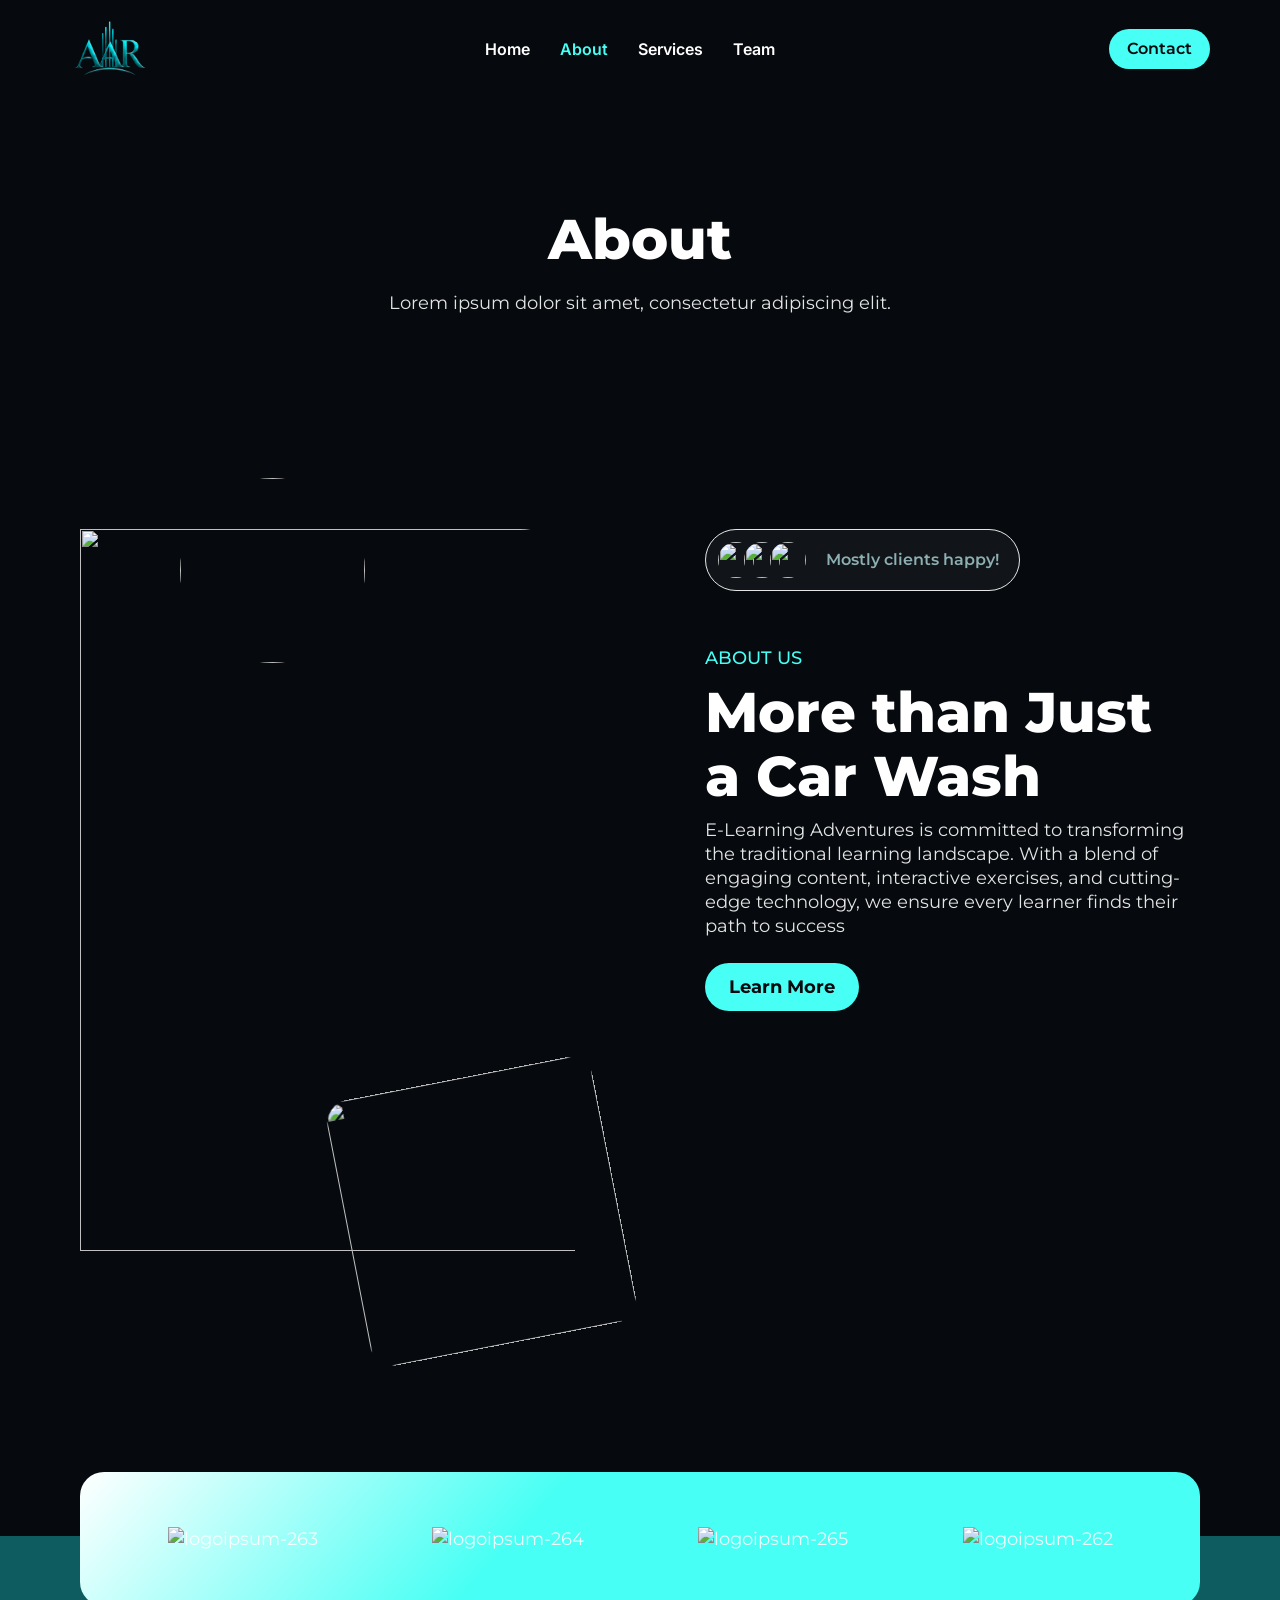
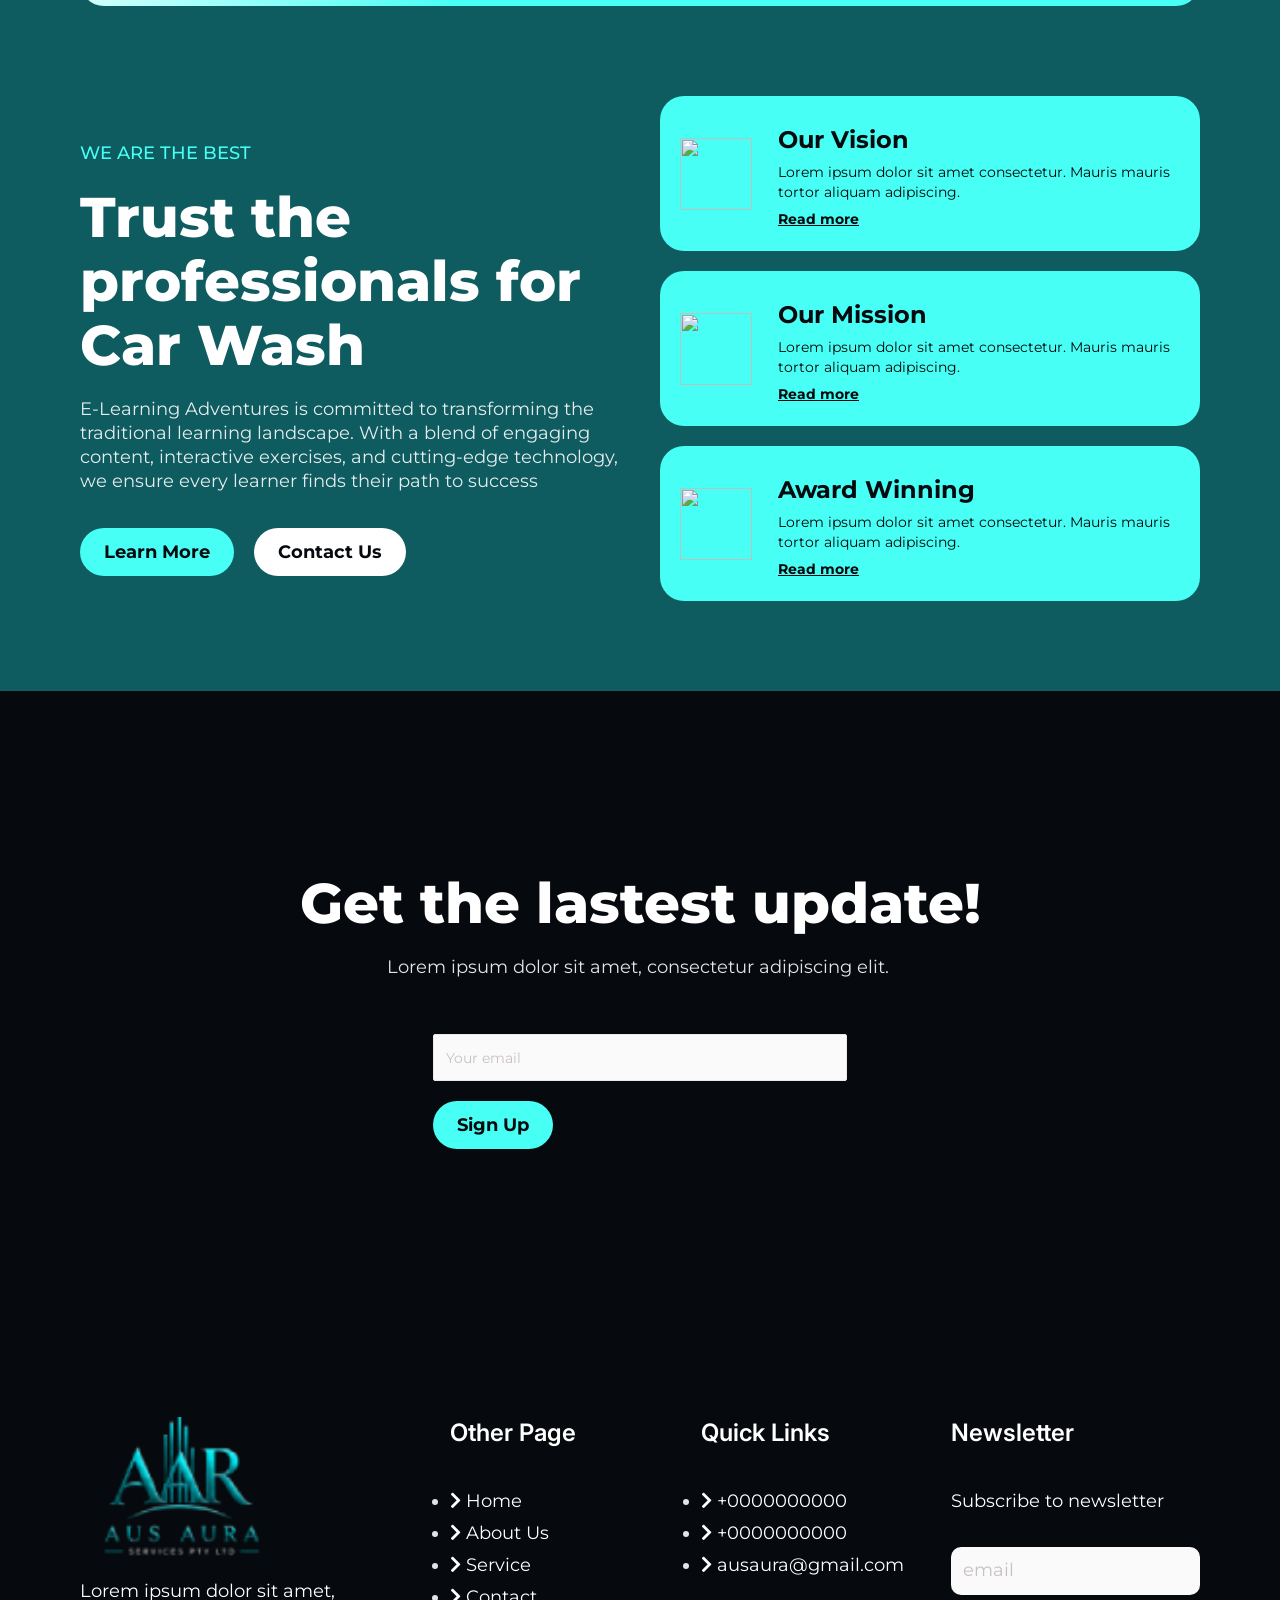
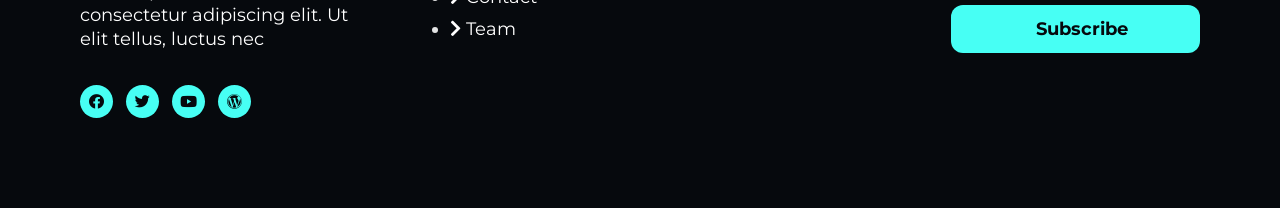
==== commit aed0e62e: "logo changes" ====
--- a/pages/about.html
+++ b/pages/about.html
@@ -2,7 +2,7 @@
   <head>
     <meta charset="UTF-8" />
     <meta name="viewport" content="width=device-width, initial-scale=1.0" />
-    <title>About – kedas</title>
+    <title>Aus Aura Services Private Limited</title>
     <meta name="robots" content="max-image-preview:large" />
     <style>
       img:is([sizes="auto" i], [sizes^="auto," i]) {
@@ -21,167 +21,7 @@
       title="kedas » Comments Feed"
       href="https://kit.nirmanavisual.com/kedas/comments/feed/"
     />
-    <script>
-      window._wpemojiSettings = {
-        baseUrl: "https:\/\/s.w.org\/images\/core\/emoji\/15.0.3\/72x72\/",
-        ext: ".png",
-        svgUrl: "https:\/\/s.w.org\/images\/core\/emoji\/15.0.3\/svg\/",
-        svgExt: ".svg",
-        source: {
-          concatemoji:
-            "https:\/\/kit.nirmanavisual.com\/kedas\/wp-includes\/js\/wp-emoji-release.min.js?ver=6.7.5",
-        },
-      };
-      /*! This file is auto-generated */
-      !(function (i, n) {
-        var o, s, e;
-        function c(e) {
-          try {
-            var t = { supportTests: e, timestamp: new Date().valueOf() };
-            sessionStorage.setItem(o, JSON.stringify(t));
-          } catch (e) {}
-        }
-        function p(e, t, n) {
-          (e.clearRect(0, 0, e.canvas.width, e.canvas.height),
-            e.fillText(t, 0, 0));
-          var t = new Uint32Array(
-              e.getImageData(0, 0, e.canvas.width, e.canvas.height).data,
-            ),
-            r =
-              (e.clearRect(0, 0, e.canvas.width, e.canvas.height),
-              e.fillText(n, 0, 0),
-              new Uint32Array(
-                e.getImageData(0, 0, e.canvas.width, e.canvas.height).data,
-              ));
-          return t.every(function (e, t) {
-            return e === r[t];
-          });
-        }
-        function u(e, t, n) {
-          switch (t) {
-            case "flag":
-              return n(
-                e,
-                "\ud83c\udff3\ufe0f\u200d\u26a7\ufe0f",
-                "\ud83c\udff3\ufe0f\u200b\u26a7\ufe0f",
-              )
-                ? !1
-                : !n(
-                    e,
-                    "\ud83c\uddfa\ud83c\uddf3",
-                    "\ud83c\uddfa\u200b\ud83c\uddf3",
-                  ) &&
-                    !n(
-                      e,
-                      "\ud83c\udff4\udb40\udc67\udb40\udc62\udb40\udc65\udb40\udc6e\udb40\udc67\udb40\udc7f",
-                      "\ud83c\udff4\u200b\udb40\udc67\u200b\udb40\udc62\u200b\udb40\udc65\u200b\udb40\udc6e\u200b\udb40\udc67\u200b\udb40\udc7f",
-                    );
-            case "emoji":
-              return !n(
-                e,
-                "\ud83d\udc26\u200d\u2b1b",
-                "\ud83d\udc26\u200b\u2b1b",
-              );
-          }
-          return !1;
-        }
-        function f(e, t, n) {
-          var r =
-              "undefined" != typeof WorkerGlobalScope &&
-              self instanceof WorkerGlobalScope
-                ? new OffscreenCanvas(300, 150)
-                : i.createElement("canvas"),
-            a = r.getContext("2d", { willReadFrequently: !0 }),
-            o = ((a.textBaseline = "top"), (a.font = "600 32px Arial"), {});
-          return (
-            e.forEach(function (e) {
-              o[e] = t(a, e, n);
-            }),
-            o
-          );
-        }
-        function t(e) {
-          var t = i.createElement("script");
-          ((t.src = e), (t.defer = !0), i.head.appendChild(t));
-        }
-        "undefined" != typeof Promise &&
-          ((o = "wpEmojiSettingsSupports"),
-          (s = ["flag", "emoji"]),
-          (n.supports = { everything: !0, everythingExceptFlag: !0 }),
-          (e = new Promise(function (e) {
-            i.addEventListener("DOMContentLoaded", e, { once: !0 });
-          })),
-          new Promise(function (t) {
-            var n = (function () {
-              try {
-                var e = JSON.parse(sessionStorage.getItem(o));
-                if (
-                  "object" == typeof e &&
-                  "number" == typeof e.timestamp &&
-                  new Date().valueOf() < e.timestamp + 604800 &&
-                  "object" == typeof e.supportTests
-                )
-                  return e.supportTests;
-              } catch (e) {}
-              return null;
-            })();
-            if (!n) {
-              if (
-                "undefined" != typeof Worker &&
-                "undefined" != typeof OffscreenCanvas &&
-                "undefined" != typeof URL &&
-                URL.createObjectURL &&
-                "undefined" != typeof Blob
-              )
-                try {
-                  var e =
-                      "postMessage(" +
-                      f.toString() +
-                      "(" +
-                      [JSON.stringify(s), u.toString(), p.toString()].join(
-                        ",",
-                      ) +
-                      "));",
-                    r = new Blob([e], { type: "text/javascript" }),
-                    a = new Worker(URL.createObjectURL(r), {
-                      name: "wpTestEmojiSupports",
-                    });
-                  return void (a.onmessage = function (e) {
-                    (c((n = e.data)), a.terminate(), t(n));
-                  });
-                } catch (e) {}
-              c((n = f(s, u, p)));
-            }
-            t(n);
-          })
-            .then(function (e) {
-              for (var t in e)
-                ((n.supports[t] = e[t]),
-                  (n.supports.everything =
-                    n.supports.everything && n.supports[t]),
-                  "flag" !== t &&
-                    (n.supports.everythingExceptFlag =
-                      n.supports.everythingExceptFlag && n.supports[t]));
-              ((n.supports.everythingExceptFlag =
-                n.supports.everythingExceptFlag && !n.supports.flag),
-                (n.DOMReady = !1),
-                (n.readyCallback = function () {
-                  n.DOMReady = !0;
-                }));
-            })
-            .then(function () {
-              return e;
-            })
-            .then(function () {
-              var e;
-              n.supports.everything ||
-                (n.readyCallback(),
-                (e = n.source || {}).concatemoji
-                  ? t(e.concatemoji)
-                  : e.wpemoji && e.twemoji && (t(e.twemoji), t(e.wpemoji)));
-            }));
-      })((window, document), window._wpemojiSettings);
-    </script>
+ 
 
     <link
       rel="stylesheet"
@@ -551,7 +391,7 @@
                         data-vertical-menu="750px"
                       >
                         <a
-                          href="https://kit.nirmanavisual.com/kedas/template-kit/home/"
+                          href="../index.html"
                           class="ekit-menu-nav-link"
                           >Home</a
                         >
@@ -562,123 +402,43 @@
                         data-vertical-menu="750px"
                       >
                         <a
-                          href="https://kit.nirmanavisual.com/kedas/template-kit/about/"
+                          href="./about.html"
                           class="ekit-menu-nav-link active"
                           >About</a
                         >
                       </li>
                       <li
-                        id="menu-item-596"
-                        class="menu-item menu-item-type-custom menu-item-object-custom menu-item-has-children menu-item-596 nav-item elementskit-dropdown-has relative_position elementskit-dropdown-menu-default_width elementskit-mobile-builder-content"
+                        id="menu-item-255"
+                        class="menu-item menu-item-type-custom menu-item-object-custom  menu-item-255 nav-item elementskit-mobile-builder-content "
                         data-vertical-menu="750px"
                       >
                         <a
-                          href="#"
-                          class="ekit-menu-nav-link ekit-menu-dropdown-toggle"
-                          >Service<i
-                            aria-hidden="true"
-                            class="icon icon-down-arrow1 elementskit-submenu-indicator"
-                          ></i
-                        ></a>
-                        <ul
-                          class="elementskit-dropdown elementskit-submenu-panel"
+                          href="./about.html"
+                          class="ekit-menu-nav-link "
+                          >Services</a
                         >
-                          <li
-                            id="menu-item-262"
-                            class="menu-item menu-item-type-custom menu-item-object-custom menu-item-262 nav-item elementskit-mobile-builder-content"
-                            data-vertical-menu="750px"
-                          >
-                            <a
-                              href="https://kit.nirmanavisual.com/kedas/template-kit/service/"
-                              class="dropdown-item"
-                              >Service</a
-                            >
-                          </li>
-                          <li
-                            id="menu-item-595"
-                            class="menu-item menu-item-type-custom menu-item-object-custom menu-item-595 nav-item elementskit-mobile-builder-content"
-                            data-vertical-menu="750px"
-                          >
-                            <a
-                              href="https://kit.nirmanavisual.com/kedas/template-kit/service-detail/"
-                              class="dropdown-item"
-                              >Service Details</a
-                            >
-                          </li>
-                        </ul>
                       </li>
                       <li
-                        id="menu-item-257"
-                        class="menu-item menu-item-type-custom menu-item-object-custom menu-item-has-children menu-item-257 nav-item elementskit-dropdown-has relative_position elementskit-dropdown-menu-default_width elementskit-mobile-builder-content"
+                        id="menu-item-255"
+                        class="menu-item menu-item-type-custom menu-item-object-custom  menu-item-255 nav-item elementskit-mobile-builder-content "
                         data-vertical-menu="750px"
                       >
                         <a
-                          href="#"
-                          class="ekit-menu-nav-link ekit-menu-dropdown-toggle"
-                          >Pages<i
-                            aria-hidden="true"
-                            class="icon icon-down-arrow1 elementskit-submenu-indicator"
-                          ></i
-                        ></a>
-                        <ul
-                          class="elementskit-dropdown elementskit-submenu-panel"
+                          href="./about.html"
+                          class="ekit-menu-nav-link "
+                          >Team</a
                         >
-                          <li
-                            id="menu-item-256"
-                            class="menu-item menu-item-type-custom menu-item-object-custom menu-item-256 nav-item elementskit-mobile-builder-content"
-                            data-vertical-menu="750px"
-                          >
-                            <a
-                              href="https://kit.nirmanavisual.com/kedas/template-kit/new/"
-                              class="dropdown-item"
-                              >News</a
-                            >
-                          </li>
-                          <li
-                            id="menu-item-636"
-                            class="menu-item menu-item-type-custom menu-item-object-custom menu-item-636 nav-item elementskit-mobile-builder-content"
-                            data-vertical-menu="750px"
-                          >
-                            <a
-                              href="https://kit.nirmanavisual.com/kedas/template-kit/team/"
-                              class="dropdown-item"
-                              >Team</a
-                            >
-                          </li>
-                          <li
-                            id="menu-item-258"
-                            class="menu-item menu-item-type-custom menu-item-object-custom menu-item-258 nav-item elementskit-mobile-builder-content"
-                            data-vertical-menu="750px"
-                          >
-                            <a
-                              href="https://kit.nirmanavisual.com/kedas/template-kit/faq/"
-                              class="dropdown-item"
-                              >FAQ</a
-                            >
-                          </li>
-                          <li
-                            id="menu-item-259"
-                            class="menu-item menu-item-type-custom menu-item-object-custom menu-item-259 nav-item elementskit-mobile-builder-content"
-                            data-vertical-menu="750px"
-                          >
-                            <a
-                              href="https://kit.nirmanavisual.com/kedas/template-kit/404/"
-                              class="dropdown-item"
-                              >404</a
-                            >
-                          </li>
-                          <li
-                            id="menu-item-260"
-                            class="menu-item menu-item-type-custom menu-item-object-custom menu-item-260 nav-item elementskit-mobile-builder-content"
-                            data-vertical-menu="750px"
-                          >
-                            <a
-                              href="https://kit.nirmanavisual.com/kedas/template-kit/contact/"
-                              class="dropdown-item"
-                              >Contact</a
-                            >
-                          </li>
-                        </ul>
+                      </li>
+                       <li
+                        id="menu-item-255"
+                        class="contact-link menu-item-type-custom menu-item-object-custom  menu-item-255 nav-item elementskit-mobile-builder-content "
+                        data-vertical-menu="750px"
+                      >
+                        <a
+                          href="./about.html"
+                          class="ekit-menu-nav-link "
+                          >Contact</a
+                        >
                       </li>
                     </ul>
                     <div class="elementskit-nav-identity-panel">
@@ -707,7 +467,7 @@
               </div>
             </div>
             <div
-              class="elementor-element elementor-element-b8241de elementor-align-right elementor-mobile-align-center elementor-widget elementor-widget-button"
+              class="contact-button elementor-element elementor-element-b8241de elementor-align-right elementor-mobile-align-center elementor-widget elementor-widget-button"
               data-id="b8241de"
               data-element_type="widget"
               data-widget_type="button.default"
@@ -716,7 +476,7 @@
                 <div class="elementor-button-wrapper">
                   <a
                     class="elementor-button elementor-button-link elementor-size-sm"
-                    href="https://kit.nirmanavisual.com/kedas/template-kit/contact/"
+                    href=""
                   >
                     <span class="elementor-button-content-wrapper">
                       <span class="elementor-button-text">Contact</span>
@@ -2419,37 +2179,26 @@
                 data-widget_type="icon-list.default"
               >
                 <div class="elementor-widget-container">
-                  <ul class="elementor-icon-list-items">
+                 <ul class="elementor-icon-list-items">
                     <li class="elementor-icon-list-item">
                       <span class="elementor-icon-list-icon">
                         <i aria-hidden="true" class="fas fa-chevron-right"></i>
                       </span>
-                      <span class="elementor-icon-list-text">FAQ</span>
+                      <span class="elementor-icon-list-text">+0000000000</span>
                     </li>
                     <li class="elementor-icon-list-item">
                       <span class="elementor-icon-list-icon">
                         <i aria-hidden="true" class="fas fa-chevron-right"></i>
                       </span>
-                      <span class="elementor-icon-list-text">News </span>
+                     <span class="elementor-icon-list-text">+0000000000</span>
                     </li>
                     <li class="elementor-icon-list-item">
                       <span class="elementor-icon-list-icon">
                         <i aria-hidden="true" class="fas fa-chevron-right"></i>
                       </span>
-                      <span class="elementor-icon-list-text">Coming Soon</span>
+                      <span class="elementor-icon-list-text">ausaura@gmail.com</span>
                     </li>
-                    <li class="elementor-icon-list-item">
-                      <span class="elementor-icon-list-icon">
-                        <i aria-hidden="true" class="fas fa-chevron-right"></i>
-                      </span>
-                      <span class="elementor-icon-list-text">404</span>
-                    </li>
-                    <li class="elementor-icon-list-item">
-                      <span class="elementor-icon-list-icon">
-                        <i aria-hidden="true" class="fas fa-chevron-right"></i>
-                      </span>
-                      <span class="elementor-icon-list-text">Credit</span>
-                    </li>
+                    
                   </ul>
                 </div>
               </div>
--- a/assets/css/post-245.css
+++ b/assets/css/post-245.css
@@ -199,7 +199,7 @@
     }
 
     .elementor-245 .elementor-element.elementor-element-2f1b044 img {
-        width: 39%;
+        /* width: 39%; */
     }
 
     .elementor-245 .elementor-element.elementor-element-634c798 .elementskit-navbar-nav > li > a {
--- a/assets/css/frontend.css
+++ b/assets/css/frontend.css
@@ -1939,4 +1939,15 @@
     width:100%;
     opacity:1;
     height:100%;
+}
+.contact-link{
+      display: none;
+    }
+@media(max-width:998px){
+    .contact-button {
+        display: none;
+    }
+    .contact-link{
+      display: block;
+    }
 }
--- a/assets/css/post-263.css
+++ b/assets/css/post-263.css
@@ -41,7 +41,7 @@
 }
 
 .elementor-263 .elementor-element.elementor-element-7c7a718 img {
-    width: 51%;
+    width: 200px;
 }
 
 .elementor-263 .elementor-element.elementor-element-59874fb {
@@ -416,7 +416,7 @@
     }
 
     .elementor-263 .elementor-element.elementor-element-59874fb > .elementor-widget-container {
-        padding: 50px 0px 0px 0px;
+        padding: 0px 0px 0px 0px;
     }
 
     .elementor-263 .elementor-element.elementor-element-93c5ad6 .elementor-widget-container {
--- a/assets/css/widget-styles.css
+++ b/assets/css/widget-styles.css
@@ -2557,7 +2557,7 @@
 
 @media (max-width: 1024px) {
     .ekit_menu_responsive_tablet>.elementskit-navbar-nav-default {
-        background-color:#f7f7f7
+        background-color: #009688;
     }
 
     .elementskit-navbar-nav-default.elementskit-menu-offcanvas-elements {
